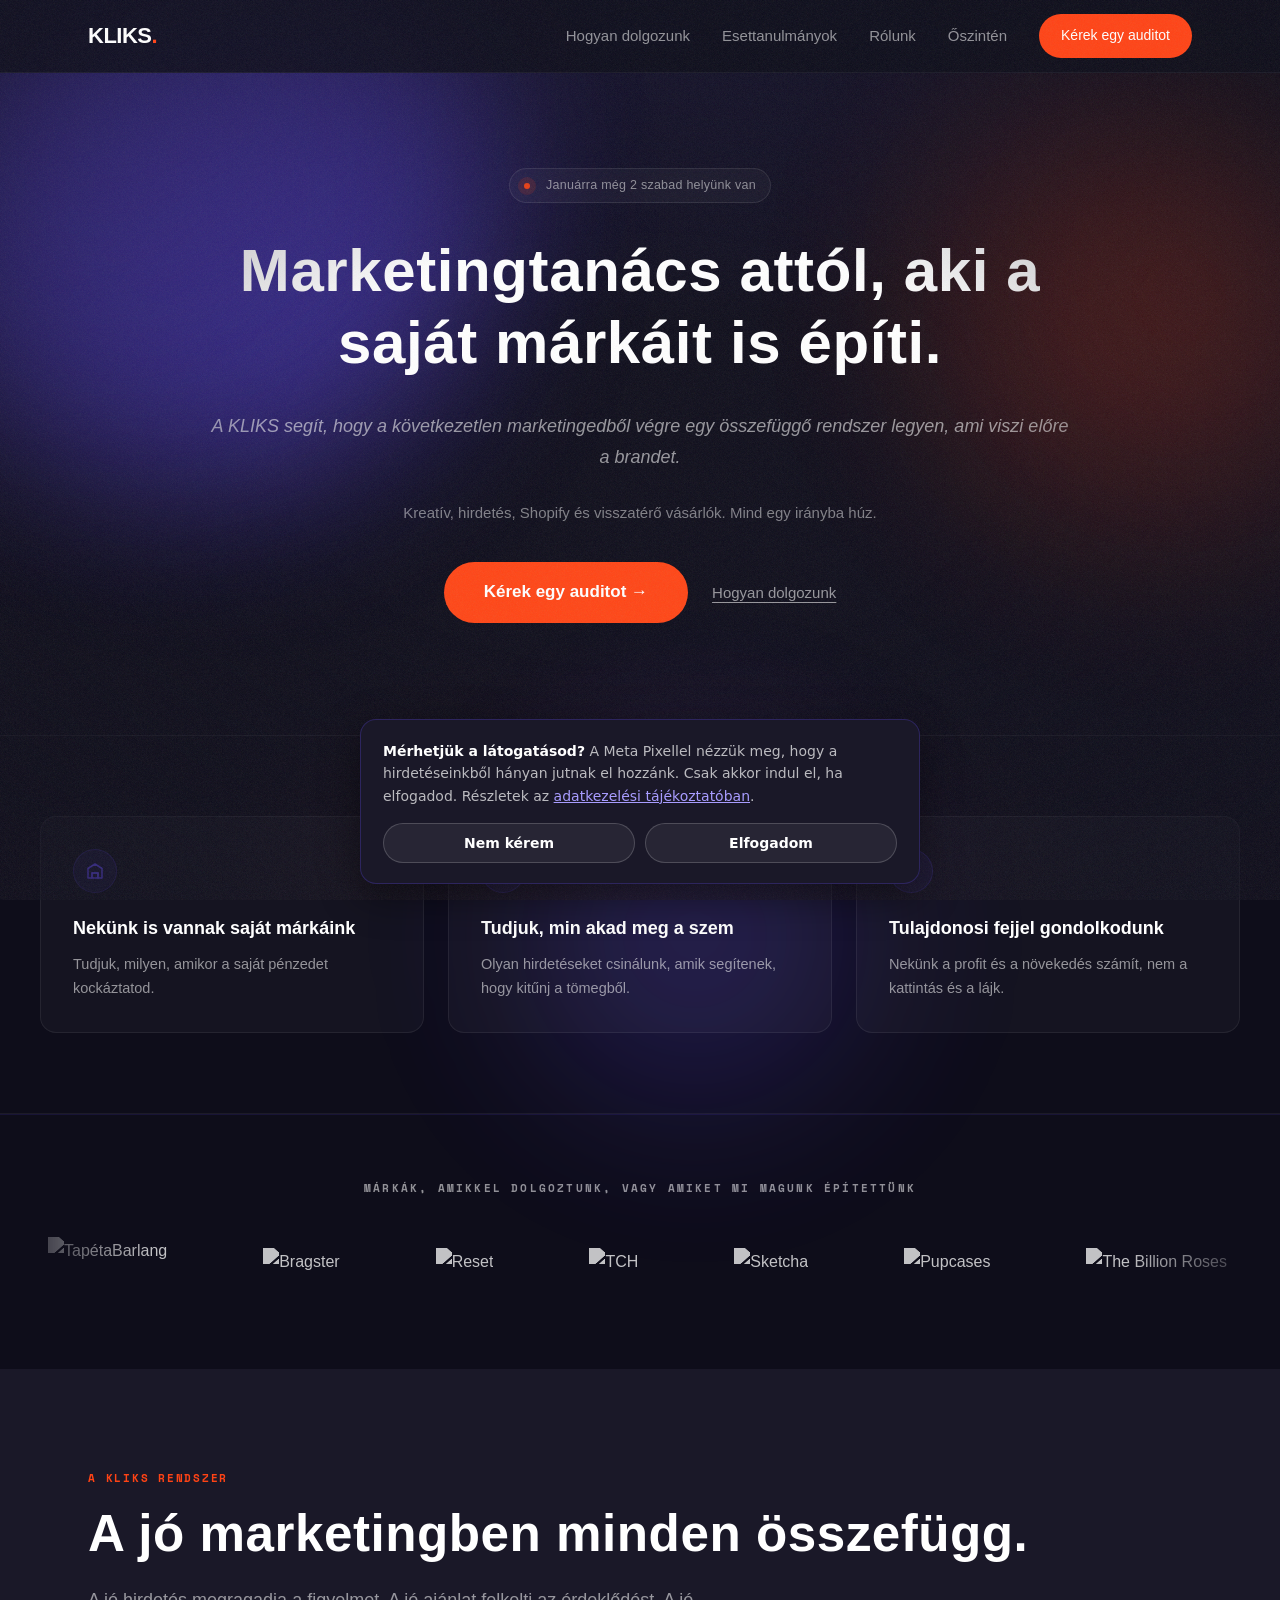
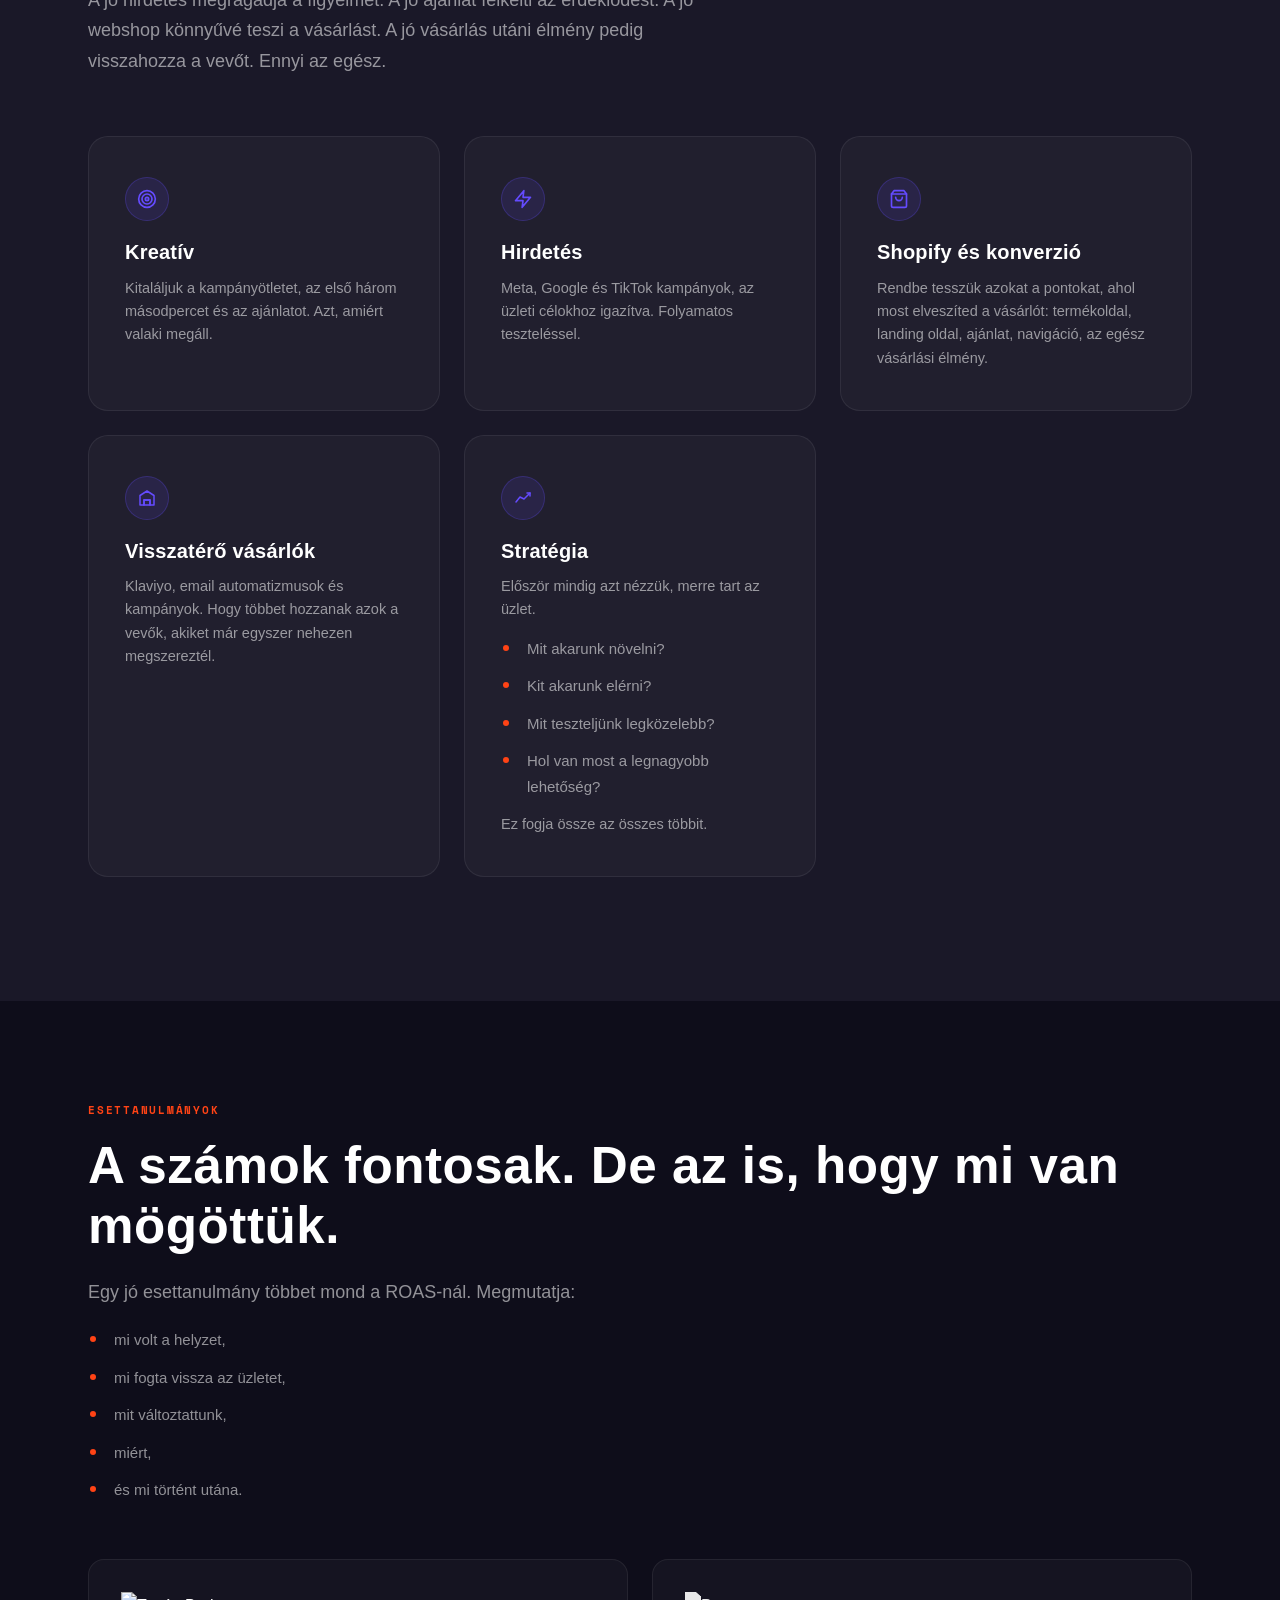
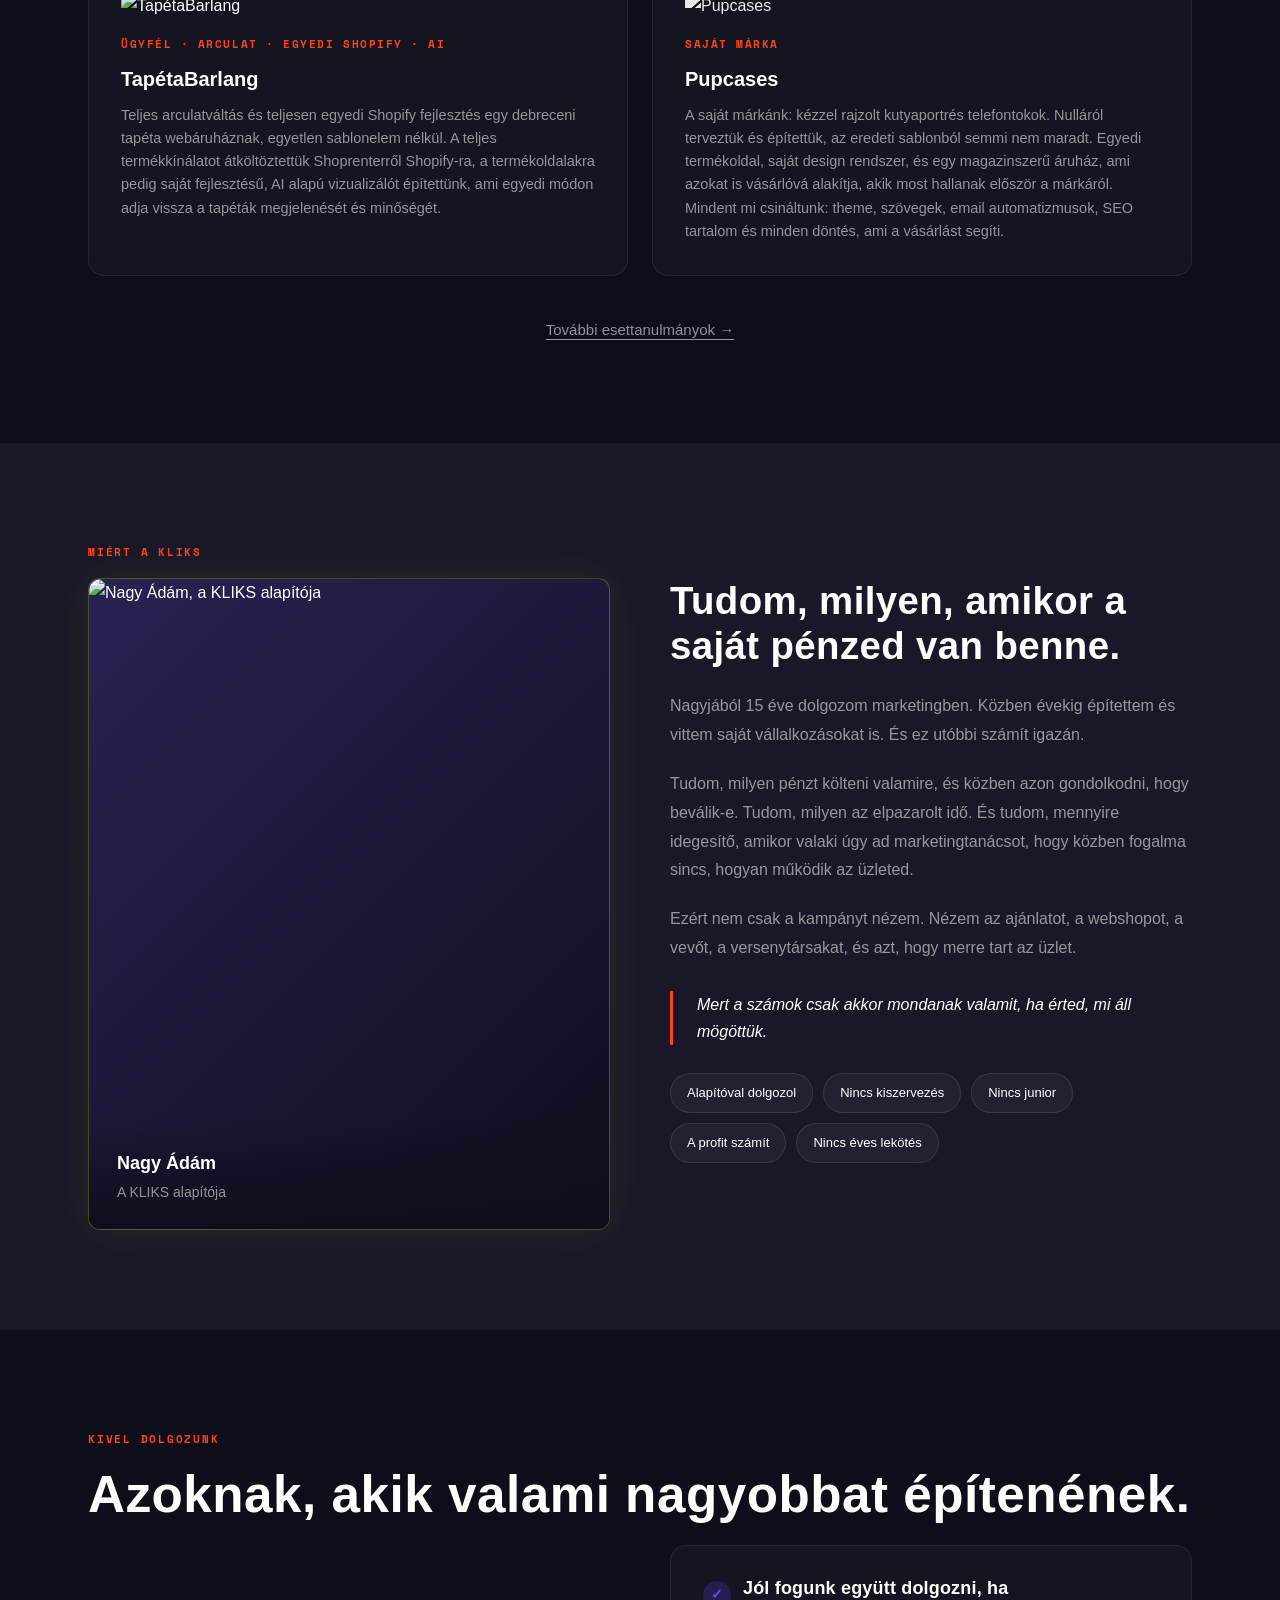
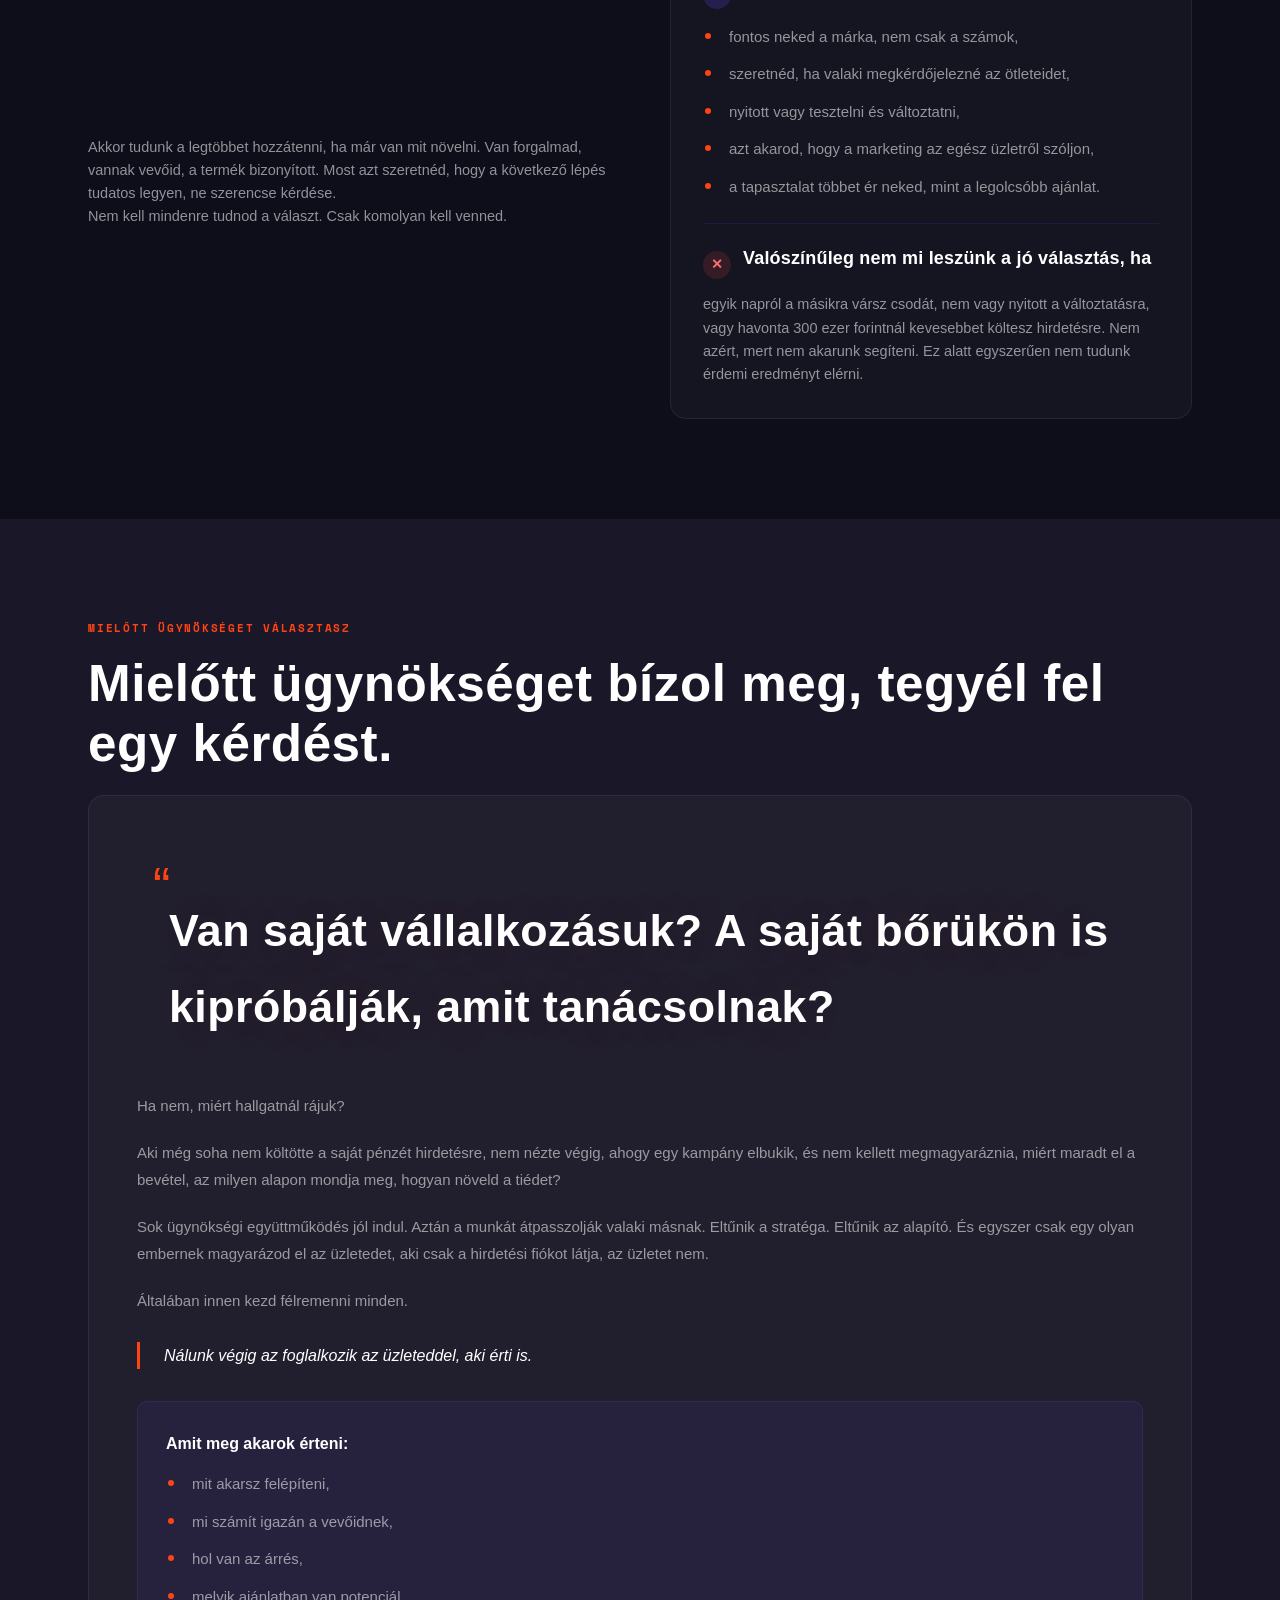
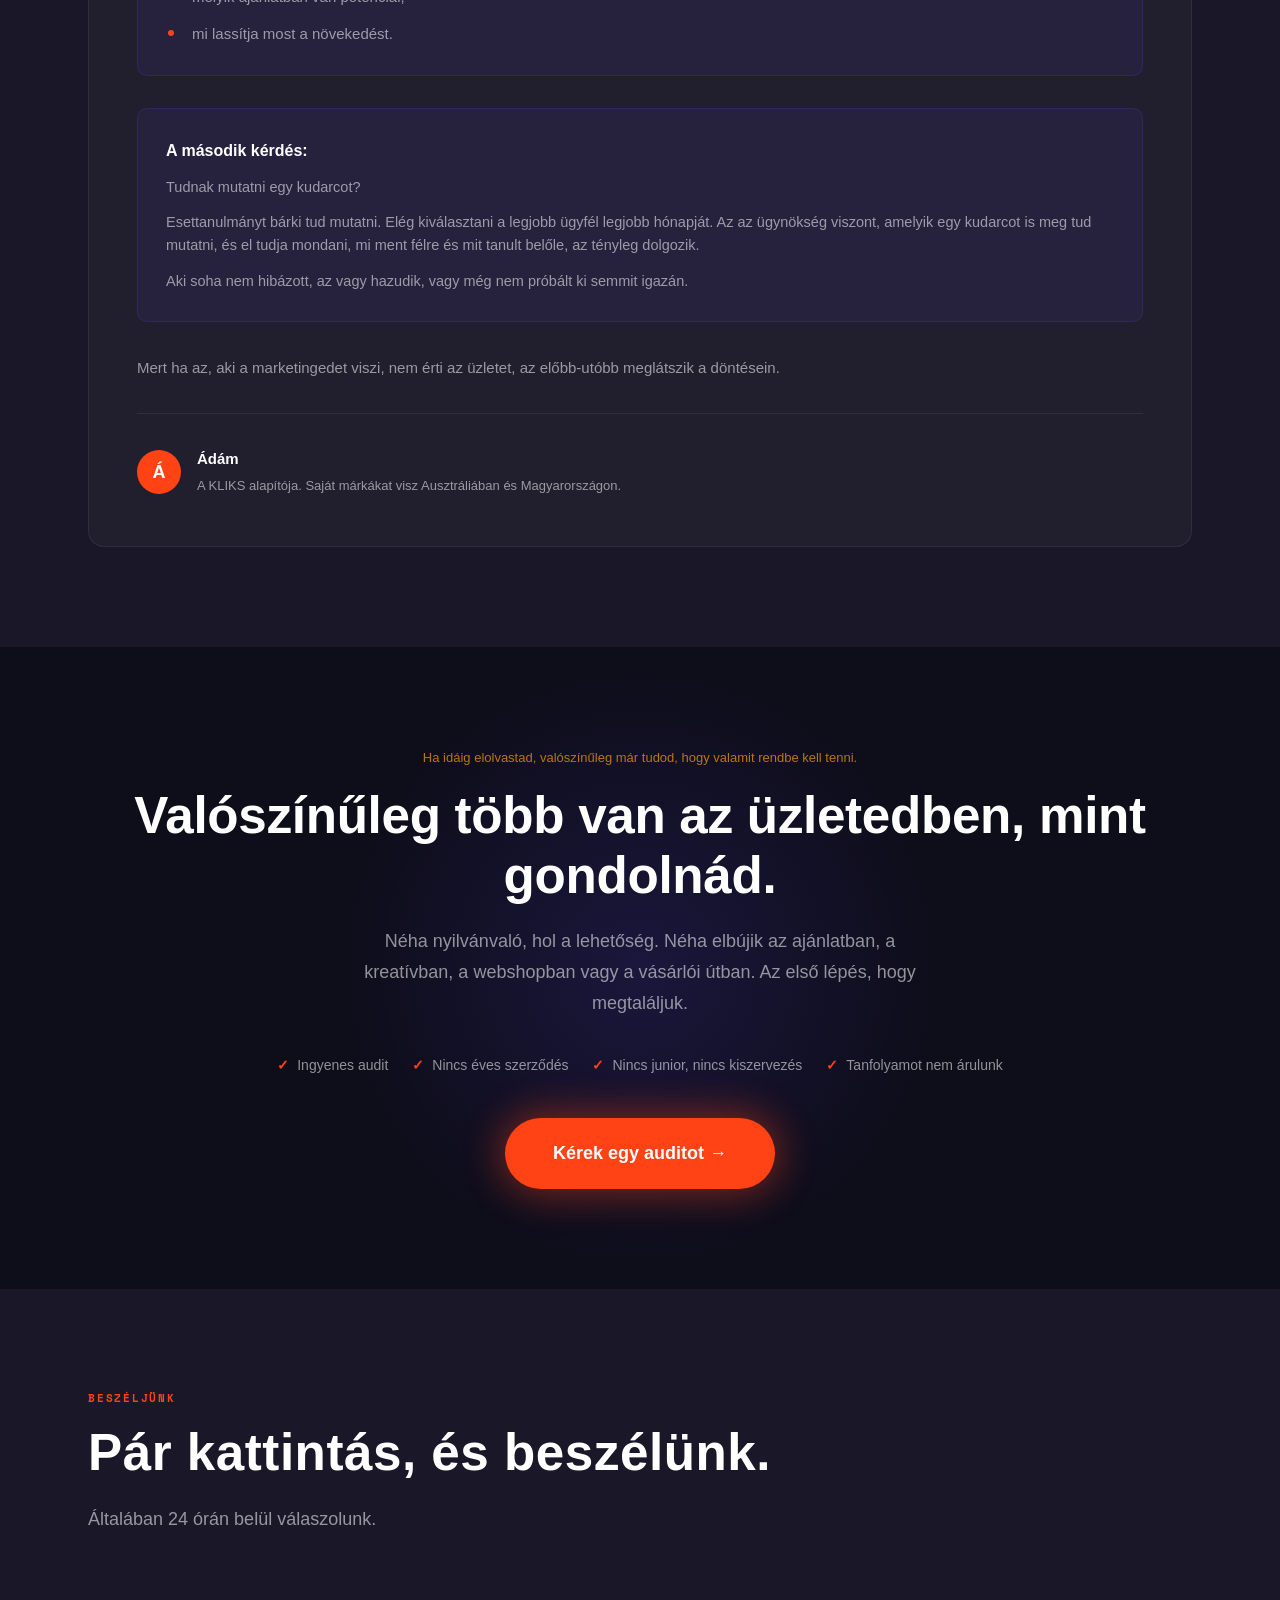
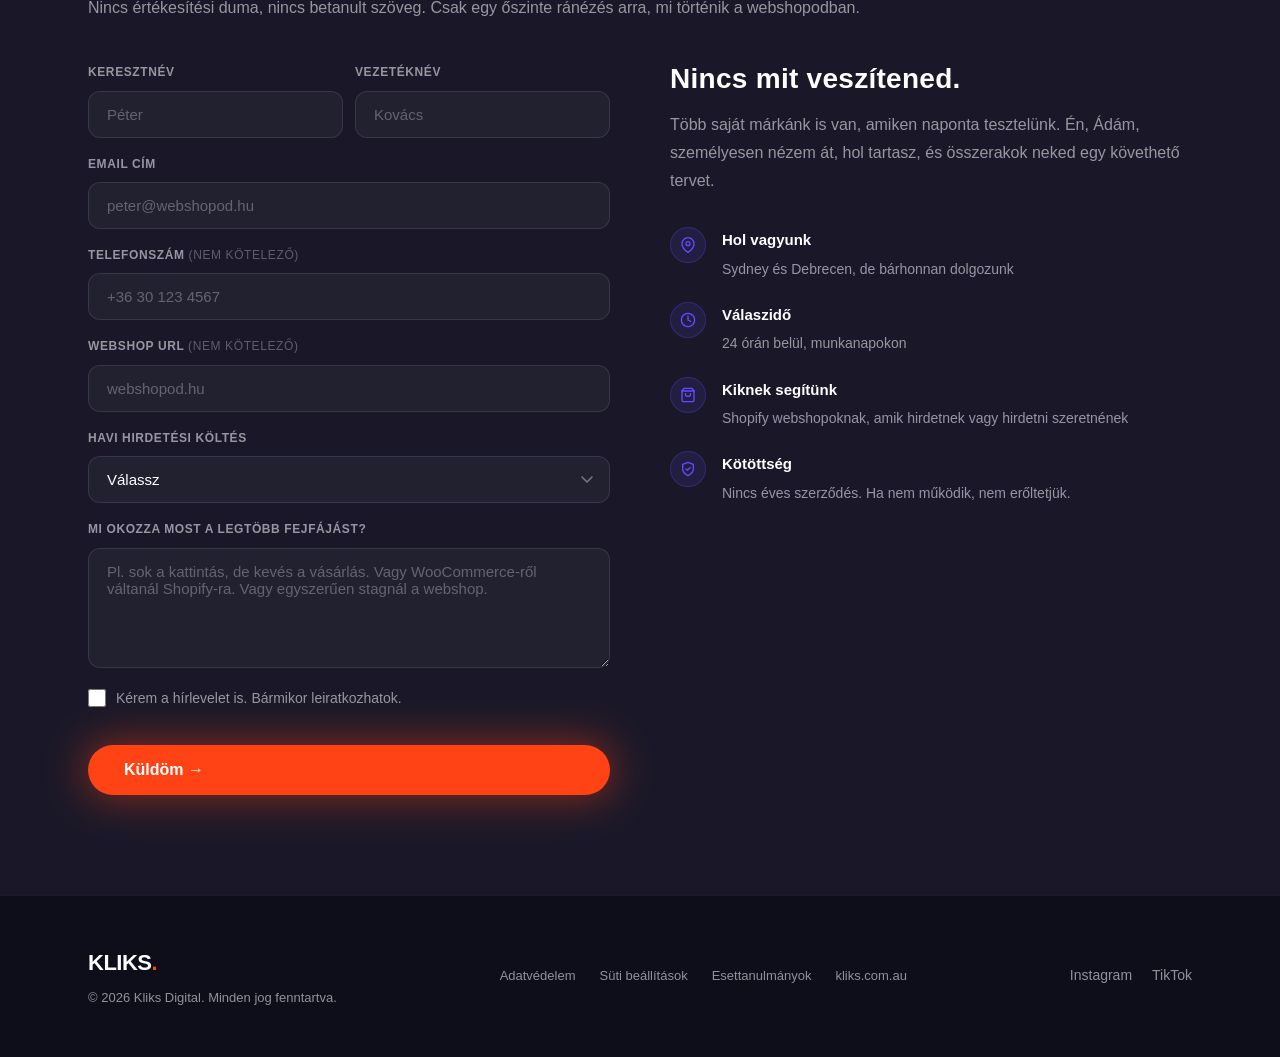
==== index.html @ 903f67c9 "seo: canonicals, OG tags, title suffix, JSON-LD graph, noindex thank-you, 404 - Self-referencing ape" ====
<!DOCTYPE html>
<html lang="hu">
<head>
  <meta charset="UTF-8">
  <link rel="icon" type="image/png" href="https://kliks.com.au/kliks-monogram-3A-solid.png">
  <link rel="apple-touch-icon" href="https://kliks.com.au/kliks-monogram-3A-solid.png">
  <meta name="viewport" content="width=device-width, initial-scale=1.0">
  <title>Webshop marketing és Shopify fejlesztés | Kliks Digital</title>
  <meta name="description" content="Marketingtanács attól, aki a saját márkáit is építi. Kreatív, hirdetés, Shopify és visszatérő vásárlók egy rendszerben.">
  <link rel="canonical" href="https://kliks.hu/">
  <meta property="og:type" content="website">
  <meta property="og:title" content="Webshop marketing és Shopify fejlesztés | Kliks Digital">
  <meta property="og:description" content="Marketingtanács attól, aki a saját márkáit is építi. Kreatív, hirdetés, Shopify és visszatérő vásárlók egy rendszerben.">
  <meta property="og:url" content="https://kliks.hu/">
  <meta property="og:image" content="https://kliks.com.au/kliks-monogram-3A-solid.png">
  <link rel="preconnect" href="https://api.fontshare.com">
  <link href="https://api.fontshare.com/v2/css?f[]=clash-display@400,500,600,700&display=swap" rel="stylesheet">
  <link href="https://api.fontshare.com/v2/css?f[]=satoshi@400,500,700&display=swap" rel="stylesheet">
  <link rel="preconnect" href="https://fonts.googleapis.com">
  <link href="https://fonts.googleapis.com/css2?family=Space+Mono:wght@400;700&display=swap" rel="stylesheet">

  <script type="application/ld+json">
  {
    "@context": "https://schema.org",
    "@graph": [
      {
        "@type": [
          "Organization",
          "ProfessionalService"
        ],
        "@id": "https://kliks.hu/#organization",
        "name": "KLIKS",
        "url": "https://kliks.hu/",
        "logo": {
          "@type": "ImageObject",
          "url": "https://kliks.com.au/kliks-monogram-3A-solid.png",
          "width": 1080,
          "height": 1080
        },
        "image": "https://cdn.shopify.com/s/files/1/0733/0693/1363/files/adam-ads.gif?v=1776520792",
        "description": "Shopify növekedési partner magyar webshopoknak: kreatív, hirdetés, Shopify és visszatérő vásárlók.",
        "founder": {
          "@type": "Person",
          "name": "Nagy Ádám"
        },
        "address": {
          "@type": "PostalAddress",
          "addressLocality": "Debrecen",
          "addressCountry": "HU"
        },
        "areaServed": {
          "@type": "Country",
          "name": "Hungary"
        },
        "sameAs": [
          "https://www.instagram.com/kliks.digital",
          "https://www.tiktok.com/@theadjunkie"
        ]
      },
      {
        "@type": "WebSite",
        "@id": "https://kliks.hu/#website",
        "url": "https://kliks.hu/",
        "name": "KLIKS",
        "inLanguage": "hu",
        "publisher": {
          "@id": "https://kliks.hu/#organization"
        }
      }
    ]
  }
  </script>

<script src="/consent.js" defer></script>

  <style>
    *, *::before, *::after { box-sizing: border-box; margin: 0; padding: 0; }

    /* ─── ANNOUNCEMENT BAR ─── */
    .announcement-bar {
      position: fixed;
      top: 0; left: 0; right: 0;
      z-index: 1001;
      background: #0e0d1a;
      text-align: center;
      padding: 6px 24px;
      border-bottom: 1px solid rgba(100,75,255,0.15);
    }
    .announcement-bar a {
      color: #644bff;
      text-decoration: none;
      font-size: 13px;
      font-weight: 500;
      letter-spacing: 0.02em;
      transition: opacity 0.2s;
    }
    .announcement-bar a:hover { opacity: 0.8; }
    .announcement-bar .bar-arrow { color: #ff4315; }

    :root {
      --purple: #644bff;
      --orange: #ff4315;
      --orange-dark: #c42f08;
      --purple-dark: #3d2dcf;
      --bg: #0e0d1a;
      --bg2: #1a1828;
      --white: #ffffff;
      --muted: rgba(255,255,255,0.55);
      --border: rgba(100,75,255,0.12);
      --cream: #fff7ef;
      --pill: rgba(255, 247, 239, 0.04);
      --pill-border: rgba(255, 247, 239, 0.10);
      --line: rgba(255, 247, 239, 0.08);
    }

    html { scroll-behavior: smooth; }

    section[id] { scroll-margin-top: 80px; }

    body {
      background: var(--bg);
      color: var(--white);
      font-family: 'Satoshi', sans-serif;
      font-size: 16px;
      line-height: 1.7;
      overflow-x: hidden;
    }

    /* Noise grain overlay */
    body::before {
      content: '';
      position: fixed;
      inset: 0;
      z-index: 9999;
      pointer-events: none;
      opacity: 0.09;
      background-image: url("data:image/svg+xml,%3Csvg viewBox='0 0 256 256' xmlns='http://www.w3.org/2000/svg'%3E%3Cfilter id='noise'%3E%3CfeTurbulence type='fractalNoise' baseFrequency='0.9' numOctaves='4' stitchTiles='stitch'/%3E%3C/filter%3E%3Crect width='100%25' height='100%25' filter='url(%23noise)' opacity='1'/%3E%3C/svg%3E");
      background-size: 128px 128px;
    }

    /* ─── HERO BACKGROUND LAYERS ─── */
    .bg-base {
      position: absolute; inset: 0; z-index: 0;
      background:
        radial-gradient(ellipse 80% 60% at 50% 0%, rgba(100, 75, 255, 0.10), transparent 60%),
        radial-gradient(ellipse 60% 50% at 50% 100%, rgba(255, 67, 21, 0.05), transparent 60%);
    }
    .orbs {
      position: absolute; inset: -20%; z-index: 0;
      filter: blur(80px);
      opacity: 0.85;
      pointer-events: none;
    }
    .orb {
      position: absolute;
      border-radius: 50%;
      mix-blend-mode: screen;
      will-change: transform;
    }
    .orb-1 {
      width: 720px; height: 720px;
      left: 8%; top: 4%;
      background: radial-gradient(circle at 30% 30%, rgba(100, 75, 255, 0.55), rgba(100, 75, 255, 0) 65%);
      animation: drift1 22s ease-in-out infinite alternate;
    }
    .orb-2 {
      width: 620px; height: 620px;
      right: 6%; top: 18%;
      background: radial-gradient(circle at 60% 40%, rgba(255, 67, 21, 0.40), rgba(255, 67, 21, 0) 65%);
      animation: drift2 28s ease-in-out infinite alternate;
    }
    .orb-3 {
      width: 540px; height: 540px;
      left: 38%; bottom: -10%;
      background: radial-gradient(circle at 50% 50%, rgba(100, 75, 255, 0.35), rgba(100, 75, 255, 0) 65%);
      animation: drift3 34s ease-in-out infinite alternate;
    }
    @keyframes drift1 {
      0%   { transform: translate3d(0, 0, 0) scale(1); }
      100% { transform: translate3d(120px, 80px, 0) scale(1.15); }
    }
    @keyframes drift2 {
      0%   { transform: translate3d(0, 0, 0) scale(1.05); }
      100% { transform: translate3d(-140px, 60px, 0) scale(0.92); }
    }
    @keyframes drift3 {
      0%   { transform: translate3d(0, 0, 0) scale(0.95); }
      100% { transform: translate3d(60px, -90px, 0) scale(1.1); }
    }
    .grain {
      position: fixed; inset: 0; z-index: 1;
      pointer-events: none;
      opacity: 0.18;
      mix-blend-mode: overlay;
      background-image: url("[data-uri]");
      background-size: 220px 220px;
    }
    .vignette {
      position: fixed; inset: 0; z-index: 1;
      pointer-events: none;
      background: radial-gradient(ellipse 70% 60% at 50% 50%, transparent 40%, rgba(14, 13, 26, 0.6) 100%);
    }

    /* ─── HERO EYEBROW ─── */
    .eyebrow {
      display: inline-flex;
      align-items: center;
      gap: 10px;
      margin: 0 0 32px;
      padding: 6px 14px 6px 8px;
      border: 1px solid rgba(255, 247, 239, 0.10);
      background: rgba(255, 247, 239, 0.04);
      border-radius: 999px;
      backdrop-filter: blur(6px);
      -webkit-backdrop-filter: blur(6px);
      font-size: 12.5px;
      color: rgba(255, 255, 255, 0.55);
      letter-spacing: 0.02em;
    }
    .eyebrow .live-dot {
      width: 18px; height: 18px; border-radius: 50%;
      background: rgba(255, 67, 21, 0.15);
      display: inline-flex; align-items: center; justify-content: center;
      position: relative;
    }
    .eyebrow .live-dot::after {
      content: '';
      width: 6px; height: 6px; border-radius: 50%;
      background: #ff4315;
      box-shadow: 0 0 0 0 rgba(255, 67, 21, 0.6);
      animation: livepulse 2.2s ease-out infinite;
    }
    @keyframes livepulse {
      0%   { box-shadow: 0 0 0 0 rgba(255, 67, 21, 0.55); }
      70%  { box-shadow: 0 0 0 10px rgba(255, 67, 21, 0); }
      100% { box-shadow: 0 0 0 0 rgba(255, 67, 21, 0); }
    }

    /* ─── HEADLINE WORD-DIFF ─── */
    .headline .word-diff {
      position: relative;
      font-style: italic;
      font-weight: 700;
      color: #ff4315;
      white-space: nowrap;
    }
    .headline .word-diff::after {
      content: '';
      position: absolute;
      left: 2%; right: 2%;
      bottom: 0.06em;
      height: 0.06em;
      background: #ff4315;
      border-radius: 2px;
      transform: scaleX(0);
      transform-origin: left center;
      animation: underline-in 1.4s cubic-bezier(0.65, 0, 0.35, 1) 0.6s forwards;
    }
    @keyframes underline-in {
      to { transform: scaleX(1); }
    }

    /* Typography */
    h1, h2, h3, h4 { font-family: 'Clash Display', sans-serif; letter-spacing: 0.01em; line-height: 1.18; }

    .section-label {
      font-family: 'Space Mono', monospace;
      font-size: 11px;
      font-weight: 700;
      letter-spacing: 0.16em;
      text-transform: uppercase;
      color: var(--orange);
      margin-bottom: 16px;
      display: block;
    }

    .section-title {
      font-size: clamp(34px, 4vw, 52px);
      font-weight: 800;
      letter-spacing: 0.01em;
      line-height: 1.18;
      margin-bottom: 20px;
    }

    .section-sub {
      font-size: 18px;
      color: var(--muted);
      max-width: 620px;
      margin-bottom: 60px;
    }

    /* Layout */
    .container { max-width: 1200px; margin: 0 auto; padding: 0 48px; }
    section { padding: 100px 0; }

    /* Fade-up animation */
    .fade-up { opacity: 0; transform: translateY(28px); transition: opacity 0.55s ease, transform 0.55s ease; }
    .fade-up.visible { opacity: 1; transform: translateY(0); }

    /* Cards */
    .card {
      background: rgba(255,255,255,0.03);
      border: 1px solid rgba(255,255,255,0.07);
      border-radius: 20px;
      padding: 40px 36px;
      position: relative;
      overflow: hidden;
      transition: border-color 0.3s ease, transform 0.3s ease;
    }
    .card::before {
      content: '';
      position: absolute;
      top: 0; left: 0; right: 0;
      height: 3px;
      background: var(--orange);
      transform: scaleX(0);
      transform-origin: left;
      transition: transform 0.3s ease;
    }
    .card:hover { border-color: rgba(100,75,255,0.2); transform: translateY(-6px); }
    .card:hover::before { transform: scaleX(1); }

    /* Buttons */
    .btn {
      display: inline-flex;
      align-items: center;
      gap: 8px;
      background: var(--orange);
      color: white;
      border-radius: 100px;
      padding: 16px 36px;
      font-weight: 600;
      font-family: 'Satoshi', sans-serif;
      font-size: 16px;
      text-decoration: none;
      border: none;
      cursor: pointer;
      transition: background 0.2s ease, transform 0.2s ease;
    }
    .btn:hover { background: var(--orange-dark); transform: translateY(-2px); }
    .btn-lg { padding: 20px 48px; font-size: 18px; }

    /* Pills */
    .pill {
      display: inline-flex;
      align-items: center;
      padding: 8px 18px;
      border-radius: 100px;
      font-size: 14px;
      font-weight: 500;
    }
    .pill-neutral { background: rgba(255,255,255,0.06); border: 1px solid rgba(255,255,255,0.1); }
    .pill-purple { background: rgba(100,75,255,0.12); border: 1px solid rgba(100,75,255,0.25); color: #a89cff; }
    .pill-orange { background: rgba(255,67,21,0.12); border: 1px solid rgba(255,67,21,0.25); color: #ff977d; text-decoration: none; }

    /* ─── NAV ─── */
    nav {
      position: fixed;
      top: 40px; left: 0; right: 0;
      z-index: 1000;
      background: rgba(14,13,26,0.85);
      backdrop-filter: blur(12px);
      -webkit-backdrop-filter: blur(12px);
      border-bottom: 1px solid rgba(255,255,255,0.05);
      transition: background 0.3s ease;
    }
    .nav-inner {
      max-width: 1200px;
      margin: 0 auto;
      padding: 0 48px;
      height: 72px;
      display: flex;
      align-items: center;
      justify-content: space-between;
    }
    .logo {
      font-family: 'Clash Display', sans-serif;
      font-size: 22px;
      font-weight: 700;
      color: var(--white);
      text-decoration: none;
      letter-spacing: -0.5px;
    }
    .logo span { color: var(--orange); }
    .nav-links {
      display: flex;
      align-items: center;
      gap: 32px;
      list-style: none;
    }
    .nav-links a {
      color: var(--muted);
      text-decoration: none;
      font-size: 15px;
      font-weight: 500;
      transition: color 0.2s;
    }
    .nav-links a.nav-patisserie { color: var(--orange); }
    .nav-links a:hover { color: var(--white); }
    .nav-links .nav-cta { color: var(--white); }

    /* Hamburger */
    .hamburger {
      display: none;
      flex-direction: column;
      gap: 5px;
      cursor: pointer;
      background: none;
      border: none;
      padding: 8px;
      z-index: 1001;
    }
    .hamburger span {
      display: block;
      width: 24px;
      height: 2px;
      background: var(--white);
      transition: transform 0.3s ease, opacity 0.3s ease;
    }

    /* Mobile nav overlay */
    .nav-overlay {
      display: none;
      position: fixed;
      inset: 0;
      background: var(--bg);
      z-index: 999;
      flex-direction: column;
      align-items: center;
      justify-content: center;
      gap: 40px;
    }
    .nav-overlay a {
      font-family: 'Clash Display', sans-serif;
      font-size: 32px;
      font-weight: 700;
      color: var(--white);
      text-decoration: none;
      transition: color 0.2s;
    }
    .nav-overlay a:hover { color: var(--orange); }
    body.nav-open .nav-overlay { display: flex; }
    body.nav-open .hamburger span:nth-child(1) { transform: translateY(7px) rotate(45deg); }
    body.nav-open .hamburger span:nth-child(2) { opacity: 0; }
    body.nav-open .hamburger span:nth-child(3) { transform: translateY(-7px) rotate(-45deg); }

    /* ─── HERO ─── */
    .hero {
      min-height: 100vh;
      display: flex;
      align-items: center;
      justify-content: center;
      text-align: center;
      position: relative;
      overflow: hidden;
      padding: 160px 48px 80px;
    }
    .hero-blob {
      position: absolute;
      border-radius: 50%;
      pointer-events: none;
      filter: blur(80px);
      opacity: 0.35;
    }
    .hero-blob-purple {
      width: 600px; height: 600px;
      background: var(--purple);
      top: -100px; left: -100px;
    }
    .hero-blob-orange {
      width: 500px; height: 500px;
      background: var(--orange);
      bottom: -80px; right: -80px;
      opacity: 0.2;
    }
    .hero-content { position: relative; z-index: 1; max-width: 860px; }
    .hero-intro {
      font-style: italic;
      color: var(--muted);
      font-size: 18px;
      margin-bottom: 28px;
    }
    .hero h1 {
      font-size: clamp(26px, 6vw, 60px);
      font-weight: 700;
      letter-spacing: 0.01em;
      line-height: 1.2;
      margin-bottom: 32px;
    }
    .hero-pills { display: flex; align-items: center; justify-content: center; gap: 12px; flex-wrap: wrap; margin-bottom: 28px; }
    .hero-services {
      text-transform: uppercase;
      letter-spacing: 0.12em;
      font-size: 13px;
      color: var(--orange);
      margin-bottom: 36px;
      font-weight: 600;
    }

    /* ─── STATS STRIP ─── */
    /* ─── VALUE PROPS ─── */
    .value-props {
      padding: 80px 40px;
      border-top: 1px solid rgba(255,255,255,0.06);
      border-bottom: 1px solid rgba(255,255,255,0.06);
    }
    .value-props-inner {
      max-width: 1240px;
      margin: 0 auto;
      display: grid;
      grid-template-columns: repeat(3, 1fr);
      gap: 24px;
    }
    .vp-card {
      background: rgba(255,255,255,0.03);
      border: 1px solid rgba(255,255,255,0.07);
      border-radius: 16px;
      padding: 32px;
      transition: border-color 0.3s ease, transform 0.3s ease;
    }
    .vp-card:hover {
      border-color: rgba(100,75,255,0.2);
      transform: translateY(-6px);
    }
    .vp-icon {
      width: 44px; height: 44px; border-radius: 50%;
      background: rgba(100,75,255,0.12);
      border: 1px solid rgba(100,75,255,0.25);
      display: flex; align-items: center; justify-content: center;
      margin-bottom: 20px;
    }
    .vp-heading {
      font-family: 'Clash Display', sans-serif;
      font-size: 18px; font-weight: 600;
      color: #ffffff;
      margin-bottom: 10px;
    }
    .vp-body {
      font-family: 'Satoshi', sans-serif;
      font-size: 14.5px;
      color: rgba(255,255,255,0.55);
      line-height: 1.6;
    }

    /* ─── MARQUEE ─── */
    .marquee-section {
      padding: 64px 0 56px;
      overflow: hidden;
      border-top: 1px solid rgba(100,75,255,0.12);
    }
    .marquee-label {
      text-align: center;
      font-family: 'Space Mono', monospace;
      font-size: 11px;
      font-weight: 700;
      letter-spacing: 0.2em;
      text-transform: uppercase;
      color: var(--muted);
      margin-bottom: 40px;
    }
    .marquee-track {
      position: relative;
      -webkit-mask-image: linear-gradient(to right, transparent 0%, black 12%, black 88%, transparent 100%);
      mask-image: linear-gradient(to right, transparent 0%, black 12%, black 88%, transparent 100%);
    }
    .marquee-inner {
      display: flex;
      width: max-content;
      animation: marquee 28s linear infinite;
    }
    .marquee-inner:hover { animation-play-state: paused; }
    @keyframes marquee {
      from { transform: translateX(0); }
      to   { transform: translateX(-50%); }
    }
    .marquee-logo {
      display: flex;
      align-items: center;
      justify-content: center;
      padding: 0 48px;
      flex-shrink: 0;
    }
    .marquee-logo img {
      height: 54px;
      width: auto;
      filter: brightness(0) invert(1);
      opacity: 0.75;
      transition: opacity 0.2s ease;
      object-fit: contain;
    }
    .marquee-logo img:hover { opacity: 1; }

    /* ─── SERVICES ─── */
    .services-grid {
      display: grid;
      grid-template-columns: repeat(3, 1fr);
      gap: 24px;
      margin-bottom: 24px;
    }
    .card-icon-wrap {
      width: 44px; height: 44px; border-radius: 50%;
      background: rgba(100,75,255,0.12);
      border: 1px solid rgba(100,75,255,0.25);
      display: flex; align-items: center; justify-content: center;
      margin-bottom: 20px;
    }
    .card h3 {
      font-family: 'Clash Display', sans-serif;
      font-size: 20px;
      font-weight: 600;
      color: #ffffff;
      margin-bottom: 12px;
      letter-spacing: 0.01em;
      text-align: left;
    }
    .card p { color: rgba(255,255,255,0.55); font-size: 14.5px; line-height: 1.6; text-align: left; }
    .card p + p { margin-top: 10px; }
    .card-full {
      background: linear-gradient(135deg, rgba(100,75,255,0.06) 0%, transparent 60%), #1a1828;
      border: 1px solid rgba(100,75,255,0.12);
      border-left: 3px solid #ff4315;
      border-radius: 12px;
      padding: 40px;
      position: relative;
      overflow: hidden;
    }
    .card-full-label {
      font-size: 11px; font-weight: 600;
      letter-spacing: 0.1em; text-transform: uppercase;
      color: #ff4315; display: block; margin-bottom: 12px;
    }
    .card-full h3 {
      font-family: 'Clash Display', sans-serif;
      font-size: 28px;
      font-weight: 700;
      margin-bottom: 20px;
      letter-spacing: 0.01em;
    }
    .card-full p { color: rgba(255,255,255,0.55); font-size: 15px; line-height: 1.8; max-width: 780px; }
    .card-full p + p { margin-top: 12px; }

    /* ─── PROCESS ─── */
    .process-grid {
      display: grid;
      grid-template-columns: repeat(2, 1fr);
      gap: 24px;
    }
    .process-card {
      background: rgba(255,255,255,0.03);
      border: 1px solid rgba(255,255,255,0.07);
      border-radius: 16px;
      padding: 32px;
      transition: border-color 0.3s ease, transform 0.3s ease;
    }
    .process-card:hover {
      border-color: rgba(100,75,255,0.2);
      transform: translateY(-6px);
    }
    .process-num {
      font-family: 'Clash Display', sans-serif;
      font-size: 72px;
      font-weight: 700;
      color: rgba(100,75,255,0.2);
      line-height: 1;
      margin-bottom: 12px;
    }
    .process-card h3 {
      font-family: 'Clash Display', sans-serif;
      font-size: 18px;
      font-weight: 600;
      color: #ffffff;
      margin-bottom: 10px;
      letter-spacing: 0.01em;
    }
    .process-card p { color: rgba(255,255,255,0.55); font-size: 14.5px; line-height: 1.6; }

    /* ─── RESULTS ─── */
    .results-grid {
      display: grid;
      grid-template-columns: repeat(2, 1fr);
      gap: 24px;
      margin-bottom: 24px;
    }
    .result-card {
      background: rgba(255,255,255,0.03);
      border: 1px solid rgba(255,255,255,0.07);
      border-radius: 16px;
      padding: 32px;
      transition: border-color 0.3s ease, transform 0.3s ease;
    }
    .result-card:hover {
      border-color: rgba(100,75,255,0.2);
      transform: translateY(-6px);
    }
    .case-logo { margin-bottom: 16px; }
    .case-logo img { height: 26px; width: auto; filter: brightness(0) invert(1); opacity: 0.9; }
    .metric-name {
      font-family: 'Space Mono', monospace;
      font-size: 11px;
      font-weight: 700;
      letter-spacing: 0.14em;
      text-transform: uppercase;
      color: #ff4315;
      margin-bottom: 8px;
    }
    .metric-label {
      font-family: 'Clash Display', sans-serif;
      font-size: 20px;
      font-weight: 600;
      color: #ffffff;
      margin-bottom: 8px;
    }
    .result-card p {
      font-size: 14.5px;
      color: rgba(255,255,255,0.55);
      line-height: 1.6;
    }
    .advantage-card {
      background: rgba(100,75,255,0.08);
      border: 1px solid rgba(100,75,255,0.15);
      border-radius: 20px;
      padding: 48px;
      display: flex;
      align-items: center;
      justify-content: space-between;
      gap: 40px;
    }
    .advantage-content { flex: 1; }
    .advantage-tag {
      display: inline-flex;
      align-items: center;
      gap: 8px;
      font-family: 'Space Mono', monospace;
      font-size: 11px;
      font-weight: 700;
      letter-spacing: 0.16em;
      text-transform: uppercase;
      color: var(--orange);
      margin-bottom: 16px;
    }
    .advantage-content h3 {
      font-family: 'Clash Display', sans-serif;
      font-size: 24px;
      font-weight: 700;
      margin-bottom: 16px;
      letter-spacing: -0.5px;
    }
    .advantage-content p { color: var(--muted); font-size: 15px; line-height: 1.75; }
    .advantage-content p + p { margin-top: 12px; }
    .advantage-flags { font-size: 52px; white-space: nowrap; }

    /* ─── ABOUT ─── */
    .about-grid {
      display: grid;
      grid-template-columns: 1fr 1fr;
      gap: 60px;
      align-items: start;
    }
    .about-photo-wrap {
      position: relative;
      border-radius: 12px;
      overflow: hidden;
      aspect-ratio: 4/5;
      background: linear-gradient(135deg, rgba(100,75,255,0.2) 0%, rgba(14,13,26,0.9) 100%), #1a1828;
      border: 1px solid rgba(204,255,0,0.25);
      box-shadow: 0 0 40px rgba(204,255,0,0.08);
    }
    .about-photo-wrap img { width: 100%; height: 100%; object-fit: cover; border-radius: 12px; pointer-events: none; }
    .about-photo-label {
      position: absolute;
      bottom: 0; left: 0; right: 0;
      background: linear-gradient(to top, rgba(14,13,26,0.95), transparent);
      padding: 32px 28px 24px;
    }
    .about-photo-label strong { display: block; font-size: 18px; font-weight: 700; }
    .about-photo-label span { font-size: 14px; color: var(--muted); }
    .about-copy h2 {
      font-size: clamp(28px, 3vw, 40px);
      font-weight: 800;
      letter-spacing: 0.01em;
      margin-bottom: 24px;
    }
    .about-copy p { color: var(--muted); font-size: 16px; line-height: 1.8; margin-bottom: 20px; }
    .quote-block {
      border-left: 3px solid var(--orange);
      padding-left: 24px;
      margin: 28px 0;
      font-style: italic;
      color: var(--white);
      font-size: 16px;
      line-height: 1.7;
    }
    .about-chips { display: flex; flex-wrap: wrap; gap: 10px; margin-top: 28px; }
    .chip {
      background: rgba(255,255,255,0.04);
      border: 1px solid rgba(255,255,255,0.10);
      border-radius: 999px;
      padding: 8px 16px;
      font-size: 13px;
      font-weight: 500;
      color: #ffffff;
      backdrop-filter: blur(6px);
      -webkit-backdrop-filter: blur(6px);
    }

    /* ─── WHO WE WORK WITH ─── */
    .who-grid {
      display: grid;
      grid-template-columns: 1fr 1fr;
      gap: 60px;
      align-items: center;
    }
    .who-card-section p, .who-copy p { font-size: 14.5px; color: rgba(255,255,255,0.55); line-height: 1.6; }
    .who-card {
      background: rgba(255,255,255,0.03);
      border: 1px solid rgba(255,255,255,0.07);
      border-radius: 16px;
      padding: 32px;
      transition: border-color 0.3s ease, transform 0.3s ease;
    }
    .who-card:hover {
      border-color: rgba(100,75,255,0.2);
      transform: translateY(-6px);
    }
    .who-card-section { padding: 0; }
    .who-card-section + .who-card-section { border-top: 1px solid rgba(100,75,255,0.12); padding-top: 24px; margin-top: 24px; }
    .who-card-header { display: flex; align-items: center; gap: 12px; margin-bottom: 12px; }
    .who-icon {
      border-radius: 50%;
      display: flex; align-items: center; justify-content: center;
      font-size: 14px;
      font-weight: 700;
      flex-shrink: 0;
    }
    .who-icon.who-icon-yes {
      background: rgba(100,75,255,0.2);
      color: #644bff;
      border-radius: 50%;
      width: 28px;
      height: 28px;
      display: flex;
      align-items: center;
      justify-content: center;
      font-size: 14px;
    }
    .who-icon-no { width: 28px; height: 28px; background: rgba(239,68,68,0.15); color: #f87171; }
    .who-card h4 { font-family: 'Clash Display', sans-serif; font-size: 18px; font-weight: 600; color: #ffffff; margin-bottom: 12px; }

    /* ─── STRAIGHT UP ─── */
    .article-card {
      background: rgba(255,255,255,0.03);
      border: 1px solid rgba(255,255,255,0.07);
      border-radius: 16px;
      overflow: hidden;
    }
    .article-card-inner { padding: 48px; }
    .article-tag {
      display: inline-block;
      background: rgba(100,75,255,0.1);
      border: 1px solid rgba(100,75,255,0.25);
      color: #644bff;
      border-radius: 999px;
      padding: 4px 12px;
      font-family: 'Space Mono', monospace;
      font-size: 11px;
      font-weight: 700;
      letter-spacing: 0.1em;
      text-transform: uppercase;
      margin-bottom: 24px;
    }
    .article-title {
      font-family: 'Clash Display', sans-serif;
      font-size: clamp(24px, 3vw, 38px);
      font-weight: 800;
      letter-spacing: 0.01em;
      margin-bottom: 24px;
    }
    .article-lead {
      font-size: 15px;
      color: rgba(255,255,255,0.55);
      margin-bottom: 28px;
      line-height: 1.8;
    }
    .quote-lg {
      position: relative;
      padding: 24px 32px;
      margin: 24px 0;
    }
    .quote-lg::before {
      content: '\201C';
      position: absolute;
      top: -8px; left: 16px;
      font-family: 'Clash Display', sans-serif;
      font-size: 52px;
      color: #ff4315;
      opacity: 1;
      line-height: 1;
    }
    .quote-lg p {
      font-family: 'Clash Display', sans-serif;
      font-size: clamp(28px, 3.5vw, 48px);
      font-weight: 700;
      letter-spacing: 0.01em;
      color: #ffffff;
      text-shadow: 0 0 60px rgba(255,67,21,0.15);
    }
    .article-body p { color: rgba(255,255,255,0.55); font-size: 15px; line-height: 1.8; margin-bottom: 20px; }
    .highlight-box {
      background: rgba(100,75,255,0.08);
      border: 1px solid rgba(100,75,255,0.15);
      border-radius: 10px;
      padding: 28px;
      margin: 32px 0;
    }
    .highlight-box strong { display: block; font-family: 'Clash Display', sans-serif; font-size: 16px; margin-bottom: 12px; color: #ffffff; }
    .highlight-box p { color: rgba(255,255,255,0.55); font-size: 14.5px; line-height: 1.6; margin: 0; }
    .highlight-box p + p { margin-top: 12px; }
    .author-footer {
      display: flex;
      align-items: center;
      gap: 16px;
      padding-top: 32px;
      margin-top: 32px;
      border-top: 1px solid rgba(255,255,255,0.07);
    }
    .author-avatar {
      width: 44px; height: 44px;
      background: var(--orange);
      border-radius: 50%;
      display: flex; align-items: center; justify-content: center;
      font-weight: 700;
      font-size: 18px;
      flex-shrink: 0;
    }
    .author-info strong { display: block; font-size: 15px; color: #ffffff; font-weight: 600; }
    .author-info span { color: rgba(255,255,255,0.55); font-size: 13px; }

    /* ─── CTA ─── */
    .cta-section {
      text-align: center;
      position: relative;
      overflow: hidden;
    }
    .cta-glow {
      position: absolute;
      width: 600px; height: 600px;
      background: radial-gradient(circle, rgba(100,75,255,0.15) 0%, transparent 70%);
      top: 50%; left: 50%;
      transform: translate(-50%,-50%);
      pointer-events: none;
    }
    .cta-label { font-size: 13px; color: rgba(255,165,0,0.7); font-weight: 500; margin-bottom: 16px; }
    .cta-section h2 { font-size: clamp(34px, 4vw, 52px); font-weight: 800; letter-spacing: -0.3px; margin-bottom: 20px; }
    .cta-section .section-sub { margin: 0 auto 36px; }
    .cta-checks {
      display: flex;
      align-items: center;
      justify-content: center;
      flex-wrap: wrap;
      gap: 24px;
      margin-bottom: 40px;
    }
    .cta-check { display: flex; align-items: center; gap: 8px; font-size: 14px; color: rgba(255,255,255,0.55); }
    .cta-check::before { content: '✓'; color: #ff4315; font-weight: 700; }
    .cta-section-btn {
      position: relative;
      overflow: visible;
      z-index: 1;
    }
    .cta-section-btn::before {
      content: '';
      position: absolute;
      inset: -4px;
      border-radius: inherit;
      background: #ff4315;
      filter: blur(20px);
      opacity: 0.45;
      z-index: -1;
      animation: ctapulse 3.2s ease-in-out infinite;
    }
    @keyframes ctapulse {
      0%, 100% { opacity: 0.45; transform: scale(1); }
      50% { opacity: 0.25; transform: scale(1.08); }
    }

    /* ─── PATISSERIE TEASER ─── */
    .patisserie-teaser {
      border-top: 1px solid rgba(255,255,255,0.06);
      padding: 72px 0;
    }
    .patisserie-grid {
      display: grid;
      grid-template-columns: 1fr 260px;
      gap: 48px;
      align-items: center;
    }
    .patisserie-copy { max-width: 480px; }
    .patisserie-eyebrow {
      font-family: 'Space Mono', monospace;
      font-size: 11px;
      font-weight: 700;
      letter-spacing: 0.16em;
      text-transform: uppercase;
      color: var(--orange);
      margin-bottom: 14px;
      display: block;
    }
    .patisserie-copy h2 {
      font-size: clamp(22px, 2.6vw, 30px);
      font-weight: 700;
      letter-spacing: 0.01em;
      line-height: 1.28;
      margin-bottom: 14px;
    }
    .patisserie-copy p {
      color: var(--muted);
      font-size: 15.5px;
      line-height: 1.7;
      max-width: 46ch;
      margin-bottom: 22px;
    }
    .patisserie-link {
      display: inline-flex;
      align-items: center;
      gap: 6px;
      color: var(--orange);
      text-decoration: none;
      font-weight: 600;
      font-size: 15px;
      transition: gap 0.2s ease, color 0.2s ease;
    }
    .patisserie-link:hover { color: var(--white); gap: 10px; }
    .patisserie-frame {
      padding: 8px;
      background: rgba(255,255,255,0.03);
      border: 1px solid rgba(255,255,255,0.08);
      border-radius: 16px;
    }
    .patisserie-frame img {
      width: 100%;
      aspect-ratio: 4/3;
      object-fit: cover;
      border-radius: 10px;
      display: block;
    }

    /* ─── CONTACT ─── */
    .contact-grid {
      display: grid;
      grid-template-columns: 1fr 1fr;
      gap: 60px;
      align-items: start;
    }
    .contact-form { display: flex; flex-direction: column; gap: 16px; }
    .form-group { display: flex; flex-direction: column; gap: 8px; }
    .form-group label { font-size: 12px; font-weight: 600; color: var(--muted); letter-spacing: 0.05em; text-transform: uppercase; }
    .form-group input, .form-group textarea, .form-group select {
      background: rgba(255,255,255,0.04);
      border: 1px solid rgba(255,255,255,0.1);
      border-radius: 12px;
      padding: 14px 18px;
      color: var(--white);
      font-family: 'Satoshi', sans-serif;
      font-size: 15px;
      outline: none;
      transition: border-color 0.2s;
      width: 100%;
    }
    .form-group input:focus, .form-group textarea:focus { border-color: rgba(100,75,255,0.4); }
    .contact-form input:focus,
    .contact-form textarea:focus,
    .contact-form select:focus {
      outline: none;
      border-color: rgba(100,75,255,0.5);
      box-shadow: 0 0 0 3px rgba(100,75,255,0.1);
    }
    .form-group textarea { min-height: 120px; resize: vertical; }
    .form-group input::placeholder, .form-group textarea::placeholder { color: rgba(255,255,255,0.3); }
    .contact-info h3 { font-family: 'Clash Display', sans-serif; font-size: 28px; font-weight: 700; margin-bottom: 16px; letter-spacing: 0.01em; }
    .contact-info > p { color: var(--muted); font-size: 16px; line-height: 1.75; margin-bottom: 32px; }
    .contact-rows { display: flex; flex-direction: column; gap: 20px; }
    .contact-row { display: flex; align-items: flex-start; gap: 16px; }
    .contact-row-icon {
      width: 36px; height: 36px;
      border-radius: 50%;
      background: rgba(100,75,255,0.12);
      border: 1px solid rgba(100,75,255,0.25);
      display: flex; align-items: center; justify-content: center;
      flex-shrink: 0;
    }
    .contact-row-text strong { display: block; font-size: 15px; font-weight: 600; color: #ffffff; margin-bottom: 2px; }
    .contact-row-text span { color: rgba(255,255,255,0.55); font-size: 14px; }
    .send-btn {
      position: relative;
      overflow: visible;
      z-index: 1;
    }
    .send-btn::before {
      content: '';
      position: absolute;
      inset: -4px;
      border-radius: inherit;
      background: #ff4315;
      filter: blur(20px);
      opacity: 0.45;
      z-index: -1;
      animation: ctapulse 3.2s ease-in-out infinite;
    }

    .form-row { display: grid; grid-template-columns: 1fr 1fr; gap: 12px; }
    .form-group select {
      cursor: pointer;
      appearance: none;
      background-image: url("data:image/svg+xml,%3Csvg xmlns='http://www.w3.org/2000/svg' width='12' height='8' viewBox='0 0 12 8'%3E%3Cpath d='M1 1l5 5 5-5' stroke='rgba(255,255,255,0.4)' stroke-width='1.5' fill='none' stroke-linecap='round'/%3E%3C/svg%3E");
      background-repeat: no-repeat;
      background-position: right 16px center;
      background-color: rgba(255,255,255,0.04);
      padding-right: 40px;
    }
    .form-group select option { background: #1a1828; color: white; }
    .form-error {
      display: none;
      background: rgba(239,68,68,0.1);
      border: 1px solid rgba(239,68,68,0.2);
      border-radius: 10px;
      padding: 12px 16px;
      font-size: 14px;
      color: #f87171;
    }
    .form-success { display: none; text-align: center; padding: 48px 20px; }
    .form-success .success-icon { font-size: 52px; margin-bottom: 20px; display: block; }
    .form-success h3 { font-family: 'Clash Display', sans-serif; font-size: 26px; font-weight: 700; margin-bottom: 12px; letter-spacing: 0; }
    .form-success p { color: var(--muted); font-size: 15px; line-height: 1.7; }
    .btn:disabled { opacity: 0.6; cursor: not-allowed; transform: none; }

    /* ─── FOOTER ─── */
    footer {
      border-top: 1px solid rgba(255,255,255,0.06);
      padding: 48px 0;
    }
    .footer-inner {
      max-width: 1200px;
      margin: 0 auto;
      padding: 0 48px;
      display: flex;
      align-items: center;
      justify-content: space-between;
      flex-wrap: wrap;
      gap: 24px;
    }
    .footer-left { display: flex; flex-direction: column; gap: 6px; }
    .footer-copy { font-size: 13px; color: var(--muted); }
    .footer-center { display: flex; align-items: center; gap: 24px; flex-wrap: wrap; }
    .footer-center a { font-size: 13px; color: var(--muted); text-decoration: none; transition: color 0.2s; }
    .footer-center a:hover { color: var(--white); }
    .footer-right { display: flex; align-items: center; gap: 20px; }
    .footer-right a { color: var(--muted); text-decoration: none; font-size: 14px; transition: color 0.2s; display: flex; align-items: center; gap: 6px; }
    .footer-right a:hover { color: var(--white); }

    /* ─── RESPONSIVE ─── */
    @media (max-width: 768px) {
      .orbs { inset: -10%; }
      .orb-1 { width: 360px; height: 360px; }
      .orb-2 { width: 310px; height: 310px; }
      .orb-3 { width: 270px; height: 270px; }
      .services-grid { grid-template-columns: 1fr; }
      .card-full { padding: 28px 24px; }
      .process-grid { grid-template-columns: 1fr; }
      .results-grid { grid-template-columns: 1fr; }
    }

    @media (max-width: 900px) {
      .container { padding: 0 24px; }
      .nav-inner { padding: 0 24px; }
      .nav-links { display: none; }
      .hamburger { display: flex; }
      section { padding: 72px 0; }
      .services-grid { grid-template-columns: 1fr; }
      .about-grid { grid-template-columns: 1fr; }
      .who-grid { grid-template-columns: 1fr; }
      .patisserie-grid { grid-template-columns: 1fr; }
      .patisserie-frame { max-width: 320px; }
      .contact-grid { grid-template-columns: 1fr; }
      .form-row { grid-template-columns: 1fr; }
      .value-props { padding: 60px 24px; }
      .value-props-inner { grid-template-columns: 1fr; }
      .advantage-card { flex-direction: column; }
      .advantage-flags { font-size: 36px; }
      .article-card-inner { padding: 32px 24px; }
      .footer-inner { flex-direction: column; text-align: center; }
      .footer-center { justify-content: center; }
      .footer-right { justify-content: center; }
      .hero { min-height: 80vh; padding: 130px 24px 64px; }
      .card-full { padding: 32px 24px; }
    }

    @media (max-width: 600px) {
      .cta-checks { flex-direction: column; align-items: flex-start; padding: 0 24px; }
    }

    /* ─── COPY LIST ───
       Small orange-dot marker matching the accent language already used
       elsewhere (live-dot, who-icon circles) rather than a generic browser
       bullet - for scannable lists within otherwise-prose sections. */
    .copy-list {
      list-style: none;
      margin: 0;
      padding: 0;
    }
    .copy-list li {
      position: relative;
      padding-left: 26px;
      color: var(--muted);
      font-size: 15px;
      line-height: 1.7;
    }
    .copy-list li + li { margin-top: 12px; }
    .copy-list li::before {
      content: '';
      position: absolute;
      left: 2px;
      top: 9px;
      width: 6px;
      height: 6px;
      border-radius: 50%;
      background: var(--orange);
    }

    /* ─── KLIKS.HU ─── */
    nav { top: 0; }
    @media (min-width: 901px) {
      .hero { min-height: 0; align-items: flex-start; padding: 168px 48px 112px; }
    }
    .consent-row {
      display: flex;
      align-items: flex-start;
      gap: 10px;
      margin: 4px 0 20px;
      font-size: 14px;
      color: var(--muted);
      line-height: 1.5;
      cursor: pointer;
    }
    .consent-row input {
      width: 18px; height: 18px;
      margin-top: 1px;
      flex-shrink: 0;
      accent-color: var(--orange);
    }
  </style>
</head>
<body>

<div class="bg-base"></div>
<div class="orbs">
  <div class="orb orb-1"></div>
  <div class="orb orb-2"></div>
  <div class="orb orb-3"></div>
</div>
<div class="grain"></div>
<div class="vignette"></div>

<!-- NAV -->
<nav>
  <div class="nav-inner">
    <a href="/" class="logo">KLIKS<span>.</span></a>
    <ul class="nav-links">
      <li><a href="#rendszer">Hogyan dolgozunk</a></li>
      <li><a href="#esettanulmanyok">Esettanulmányok</a></li>
      <li><a href="#rolunk">Rólunk</a></li>
      <li><a href="#oszinten">Őszintén</a></li>
      <li><a href="/foglalas" class="btn nav-cta" style="padding:10px 22px;font-size:14px;">Kérek egy auditot</a></li>
    </ul>
    <button class="hamburger" aria-label="Menü">
      <span></span>
      <span></span>
      <span></span>
    </button>
  </div>
</nav>

<!-- MOBILE NAV OVERLAY -->
<div class="nav-overlay">
  <a href="#rendszer" onclick="document.body.classList.remove('nav-open')">Hogyan dolgozunk</a>
  <a href="#esettanulmanyok" onclick="document.body.classList.remove('nav-open')">Esettanulmányok</a>
  <a href="#rolunk" onclick="document.body.classList.remove('nav-open')">Rólunk</a>
  <a href="#oszinten" onclick="document.body.classList.remove('nav-open')">Őszintén</a>
  <a href="/foglalas" class="btn">Kérek egy auditot</a>
</div>

<!-- HERO -->
<section class="hero" style="position:relative;overflow:hidden;isolation:isolate;">
  <div class="hero-blob hero-blob-purple"></div>
  <div class="hero-content">
    <div class="eyebrow">
      <span class="live-dot"></span>
      <span>Januárra még 2 szabad helyünk van</span>
    </div>
    <h1 class="headline">Marketingtanács attól, aki a saját márkáit is építi.</h1>
    <p class="hero-intro">A KLIKS segít, hogy a következetlen marketingedből végre egy összefüggő rendszer legyen, ami viszi előre a brandet.</p>
    <p style="color:rgba(255,255,255,0.45);font-size:15px;max-width:600px;margin:0 auto 36px;line-height:1.7;">Kreatív, hirdetés, Shopify és visszatérő vásárlók. Mind egy irányba húz.</p>
    <div style="display:flex;align-items:center;justify-content:center;gap:24px;flex-wrap:wrap;">
      <a href="/foglalas" class="btn btn-lg" style="padding:16px 40px;font-size:17px;">Kérek egy auditot &rarr;</a>
      <a href="#rendszer" style="color:var(--muted);font-size:15px;font-weight:500;text-decoration:underline;text-underline-offset:4px;">Hogyan dolgozunk</a>
    </div>
  </div>
</section>

<!-- VALUE PROPS -->
<div class="value-props">
  <div class="value-props-inner">
    <div class="vp-card fade-up">
      <div class="vp-icon">
        <svg width="20" height="20" viewBox="0 0 20 20" fill="none" xmlns="http://www.w3.org/2000/svg">
          <path d="M3 7.5L10 3L17 7.5V17H13V12H7V17H3V7.5Z" stroke="#644bff" stroke-width="1.5" stroke-linejoin="round"/>
          <rect x="7" y="12" width="6" height="5" stroke="#644bff" stroke-width="1.5"/>
        </svg>
      </div>
      <div class="vp-heading">Nekünk is vannak saját márkáink</div>
      <div class="vp-body">Tudjuk, milyen, amikor a saját pénzedet kockáztatod.</div>
    </div>
    <div class="vp-card fade-up">
      <div class="vp-icon">
        <svg width="20" height="20" viewBox="0 0 20 20" fill="none" xmlns="http://www.w3.org/2000/svg">
          <path d="M6 4L16 10L6 16V4Z" stroke="#644bff" stroke-width="1.5" stroke-linejoin="round"/>
        </svg>
      </div>
      <div class="vp-heading">Tudjuk, min akad meg a szem</div>
      <div class="vp-body">Olyan hirdetéseket csinálunk, amik segítenek, hogy kitűnj a tömegből.</div>
    </div>
    <div class="vp-card fade-up">
      <div class="vp-icon">
        <svg width="20" height="20" viewBox="0 0 20 20" fill="none" xmlns="http://www.w3.org/2000/svg">
          <polyline points="3,14 7,9 11,11 17,5" stroke="#644bff" stroke-width="1.5" stroke-linecap="round" stroke-linejoin="round"/>
          <polyline points="14,5 17,5 17,8" stroke="#644bff" stroke-width="1.5" stroke-linecap="round" stroke-linejoin="round"/>
        </svg>
      </div>
      <div class="vp-heading">Tulajdonosi fejjel gondolkodunk</div>
      <div class="vp-body">Nekünk a profit és a növekedés számít, nem a kattintás és a lájk.</div>
    </div>
  </div>
</div>

<!-- MARQUEE -->
<div class="marquee-section">
  <p class="marquee-label">Márkák, amikkel dolgoztunk, vagy amiket mi magunk építettünk</p>
  <div class="marquee-track">
    <div class="marquee-inner">
      <div class="marquee-logo"><img src="https://res.cloudinary.com/dfgyuhf8k/image/upload/q_auto,h_240/v1794277047/TapetaBarlang-logo-mono-ink_s1k77e.png" alt="TapétaBarlang" style="height:76px;"></div>
      <div class="marquee-logo"><img src="https://res.cloudinary.com/dfgyuhf8k/image/upload/q_auto/v1776944284/bragster-logo.png" alt="Bragster"></div>
      <div class="marquee-logo"><img src="https://res.cloudinary.com/dfgyuhf8k/image/upload/q_auto/v1776944284/reset-logo.png" alt="Reset"></div>
      <div class="marquee-logo"><img src="https://res.cloudinary.com/dfgyuhf8k/image/upload/q_auto/v1776944283/tch-logo.png" alt="TCH"></div>
      <div class="marquee-logo"><img src="https://res.cloudinary.com/dfgyuhf8k/image/upload/q_auto/v1776943860/Sketcha_Logo.png" alt="Sketcha"></div>
      <div class="marquee-logo"><img src="https://res.cloudinary.com/dfgyuhf8k/image/upload/q_auto/v1776943860/pupcases_logo.png" alt="Pupcases"></div>
      <div class="marquee-logo"><img src="https://res.cloudinary.com/dfgyuhf8k/image/upload/q_auto/v1776943860/the-billion-roses.png" alt="The Billion Roses"></div>
      <div class="marquee-logo"><img src="https://res.cloudinary.com/dfgyuhf8k/image/upload/q_auto/v1776943860/bloom-de-luxe.png" alt="Bloom de Luxe"></div>
      <div class="marquee-logo"><img src="https://res.cloudinary.com/dfgyuhf8k/image/upload/q_auto,h_240/v1794277047/TapetaBarlang-logo-mono-ink_s1k77e.png" alt="TapétaBarlang" style="height:76px;"></div>
      <div class="marquee-logo"><img src="https://res.cloudinary.com/dfgyuhf8k/image/upload/q_auto/v1776944284/bragster-logo.png" alt="Bragster"></div>
      <div class="marquee-logo"><img src="https://res.cloudinary.com/dfgyuhf8k/image/upload/q_auto/v1776944284/reset-logo.png" alt="Reset"></div>
      <div class="marquee-logo"><img src="https://res.cloudinary.com/dfgyuhf8k/image/upload/q_auto/v1776944283/tch-logo.png" alt="TCH"></div>
      <div class="marquee-logo"><img src="https://res.cloudinary.com/dfgyuhf8k/image/upload/q_auto/v1776943860/Sketcha_Logo.png" alt="Sketcha"></div>
      <div class="marquee-logo"><img src="https://res.cloudinary.com/dfgyuhf8k/image/upload/q_auto/v1776943860/pupcases_logo.png" alt="Pupcases"></div>
      <div class="marquee-logo"><img src="https://res.cloudinary.com/dfgyuhf8k/image/upload/q_auto/v1776943860/the-billion-roses.png" alt="The Billion Roses"></div>
      <div class="marquee-logo"><img src="https://res.cloudinary.com/dfgyuhf8k/image/upload/q_auto/v1776943860/bloom-de-luxe.png" alt="Bloom de Luxe"></div>
    </div>
  </div>
</div>

<!-- GROWTH SYSTEM -->
<section id="rendszer" style="background:var(--bg2);">
  <div class="container">
    <span class="section-label fade-up">A KLIKS rendszer</span>
    <h2 class="section-title fade-up">A jó marketingben minden összefügg.</h2>
    <p class="section-sub fade-up">A jó hirdetés megragadja a figyelmet. A jó ajánlat felkelti az érdeklődést. A jó webshop könnyűvé teszi a vásárlást. A jó vásárlás utáni élmény pedig visszahozza a vevőt. Ennyi az egész.</p>

    <div class="services-grid">
      <div class="card fade-up">
        <div class="card-icon-wrap">
          <svg width="20" height="20" viewBox="0 0 24 24" fill="none" stroke="#644bff" stroke-width="2" stroke-linecap="round" stroke-linejoin="round"><circle cx="12" cy="12" r="10"/><circle cx="12" cy="12" r="6"/><circle cx="12" cy="12" r="2"/></svg>
        </div>
        <h3>Kreatív</h3>
        <p>Kitaláljuk a kampányötletet, az első három másodpercet és az ajánlatot. Azt, amiért valaki megáll.</p>
      </div>
      <div class="card fade-up">
        <div class="card-icon-wrap">
          <svg width="20" height="20" viewBox="0 0 24 24" fill="none" stroke="#644bff" stroke-width="2" stroke-linecap="round" stroke-linejoin="round"><polygon points="13 2 3 14 12 14 11 22 21 10 12 10 13 2"/></svg>
        </div>
        <h3>Hirdetés</h3>
        <p>Meta, Google és TikTok kampányok, az üzleti célokhoz igazítva. Folyamatos teszteléssel.</p>
      </div>
      <div class="card fade-up">
        <div class="card-icon-wrap">
          <svg width="20" height="20" viewBox="0 0 24 24" fill="none" stroke="#644bff" stroke-width="2" stroke-linecap="round" stroke-linejoin="round"><path d="M6 2L3 6v14a2 2 0 002 2h14a2 2 0 002-2V6l-3-4z"/><line x1="3" y1="6" x2="21" y2="6"/><path d="M16 10a4 4 0 01-8 0"/></svg>
        </div>
        <h3>Shopify és konverzió</h3>
        <p>Rendbe tesszük azokat a pontokat, ahol most elveszíted a vásárlót: termékoldal, landing oldal, ajánlat, navigáció, az egész vásárlási élmény.</p>
      </div>
      <div class="card fade-up">
        <div class="card-icon-wrap">
          <svg width="20" height="20" viewBox="0 0 20 20" fill="none" xmlns="http://www.w3.org/2000/svg"><path d="M3 7.5L10 3L17 7.5V17H13V12H7V17H3V7.5Z" stroke="#644bff" stroke-width="1.5" stroke-linejoin="round"/><rect x="7" y="12" width="6" height="5" stroke="#644bff" stroke-width="1.5"/></svg>
        </div>
        <h3>Visszatérő vásárlók</h3>
        <p>Klaviyo, email automatizmusok és kampányok. Hogy többet hozzanak azok a vevők, akiket már egyszer nehezen megszereztél.</p>
      </div>
      <div class="card fade-up">
        <div class="card-icon-wrap">
          <svg width="20" height="20" viewBox="0 0 20 20" fill="none" xmlns="http://www.w3.org/2000/svg"><polyline points="3,14 7,9 11,11 17,5" stroke="#644bff" stroke-width="1.5" stroke-linecap="round" stroke-linejoin="round"/><polyline points="14,5 17,5 17,8" stroke="#644bff" stroke-width="1.5" stroke-linecap="round" stroke-linejoin="round"/></svg>
        </div>
        <h3>Stratégia</h3>
        <p>Először mindig azt nézzük, merre tart az üzlet.</p>
        <ul class="copy-list" style="margin:14px 0;">
          <li>Mit akarunk növelni?</li>
          <li>Kit akarunk elérni?</li>
          <li>Mit teszteljünk legközelebb?</li>
          <li>Hol van most a legnagyobb lehetőség?</li>
        </ul>
        <p>Ez fogja össze az összes többit.</p>
      </div>
    </div>
  </div>
</section>

<!-- CASE STUDIES -->
<section id="esettanulmanyok">
  <div class="container">
    <span class="section-label fade-up">Esettanulmányok</span>
    <h2 class="section-title fade-up">A számok fontosak. De az is, hogy mi van mögöttük.</h2>
    <p class="section-sub fade-up" style="margin-bottom:20px;">Egy jó esettanulmány többet mond a ROAS-nál. Megmutatja:</p>
    <ul class="copy-list fade-up" style="max-width:560px;margin-bottom:56px;">
      <li>mi volt a helyzet,</li>
      <li>mi fogta vissza az üzletet,</li>
      <li>mit változtattunk,</li>
      <li>miért,</li>
      <li>és mi történt utána.</li>
    </ul>

    <div class="results-grid">
      <div class="card result-card fade-up">
        <div class="case-logo"><img src="https://res.cloudinary.com/dfgyuhf8k/image/upload/q_auto,h_240/v1794277046/TapetaBarlang-logo-dark-bg_acqdui.png" alt="TapétaBarlang" style="height:80px;filter:none;opacity:1;"></div>
        <div class="metric-name">Ügyfél &middot; Arculat &middot; Egyedi Shopify &middot; AI</div>
        <div class="metric-label">TapétaBarlang</div>
        <p>Teljes arculatváltás és teljesen egyedi Shopify fejlesztés egy debreceni tapéta webáruháznak, egyetlen sablonelem nélkül. A teljes termékkínálatot átköltöztettük Shoprenterről Shopify-ra, a termékoldalakra pedig saját fejlesztésű, AI alapú vizualizálót építettünk, ami egyedi módon adja vissza a tapéták megjelenését és minőségét.</p>
      </div>
      <div class="card result-card fade-up">
        <div class="case-logo"><img src="https://res.cloudinary.com/dfgyuhf8k/image/upload/q_auto/v1776943860/pupcases_logo.png" alt="Pupcases" style="height:36px;"></div>
        <div class="metric-name">Saját márka</div>
        <div class="metric-label">Pupcases</div>
        <p>A saját márkánk: kézzel rajzolt kutyaportrés telefontokok. Nulláról terveztük és építettük, az eredeti sablonból semmi nem maradt. Egyedi termékoldal, saját design rendszer, és egy magazinszerű áruház, ami azokat is vásárlóvá alakítja, akik most hallanak először a márkáról. Mindent mi csináltunk: theme, szövegek, email automatizmusok, SEO tartalom és minden döntés, ami a vásárlást segíti.</p>
      </div>
    </div>
    <div class="fade-up" style="text-align:center;margin-top:40px;">
      <a href="/esettanulmanyok" style="color:var(--muted);font-size:15px;font-weight:500;text-decoration:underline;text-underline-offset:4px;">További esettanulmányok &rarr;</a>
    </div>
  </div>
</section>

<!-- ABOUT -->
<section id="rolunk" style="background:var(--bg2);">
  <div class="container">
    <span class="section-label fade-up">Miért a KLIKS</span>
    <div class="about-grid">
      <div class="about-photo-wrap fade-up">
        <img src="https://cdn.shopify.com/s/files/1/0733/0693/1363/files/adam-ads.gif?v=1776520792" alt="Nagy Ádám, a KLIKS alapítója">
        <div class="about-photo-label">
          <strong>Nagy Ádám</strong>
          <span>A KLIKS alapítója</span>
        </div>
      </div>
      <div class="about-copy fade-up">
        <h2>Tudom, milyen, amikor a saját pénzed van benne.</h2>
        <p>Nagyjából 15 éve dolgozom marketingben. Közben évekig építettem és vittem saját vállalkozásokat is. És ez utóbbi számít igazán.</p>
        <p>Tudom, milyen pénzt költeni valamire, és közben azon gondolkodni, hogy beválik-e. Tudom, milyen az elpazarolt idő. És tudom, mennyire idegesítő, amikor valaki úgy ad marketingtanácsot, hogy közben fogalma sincs, hogyan működik az üzleted.</p>
        <p>Ezért nem csak a kampányt nézem. Nézem az ajánlatot, a webshopot, a vevőt, a versenytársakat, és azt, hogy merre tart az üzlet.</p>
        <div class="quote-block">Mert a számok csak akkor mondanak valamit, ha érted, mi áll mögöttük.</div>
        <div class="about-chips">
          <span class="chip">Alapítóval dolgozol</span>
          <span class="chip">Nincs kiszervezés</span>
          <span class="chip">Nincs junior</span>
          <span class="chip">A profit számít</span>
          <span class="chip">Nincs éves lekötés</span>
        </div>
      </div>
    </div>
  </div>
</section>

<!-- WHO WE WORK WITH -->
<section id="kivel-dolgozunk">
  <div class="container">
    <span class="section-label fade-up">Kivel dolgozunk</span>
    <h2 class="section-title fade-up">Azoknak, akik valami nagyobbat építenének.</h2>
    <div class="who-grid" style="margin-top:16px;">
      <div class="who-copy fade-up">
        <p>Akkor tudunk a legtöbbet hozzátenni, ha már van mit növelni. Van forgalmad, vannak vevőid, a termék bizonyított. Most azt szeretnéd, hogy a következő lépés tudatos legyen, ne szerencse kérdése.</p>
        <p>Nem kell mindenre tudnod a választ. Csak komolyan kell venned.</p>
      </div>
      <div class="who-card fade-up">
        <div class="who-card-section">
          <div class="who-card-header">
            <div class="who-icon who-icon-yes">&#10003;</div>
            <h4>Jól fogunk együtt dolgozni, ha</h4>
          </div>
          <ul class="copy-list">
            <li>fontos neked a márka, nem csak a számok,</li>
            <li>szeretnéd, ha valaki megkérdőjelezné az ötleteidet,</li>
            <li>nyitott vagy tesztelni és változtatni,</li>
            <li>azt akarod, hogy a marketing az egész üzletről szóljon,</li>
            <li>a tapasztalat többet ér neked, mint a legolcsóbb ajánlat.</li>
          </ul>
        </div>
        <div class="who-card-section">
          <div class="who-card-header">
            <div class="who-icon who-icon-no">&#10005;</div>
            <h4>Valószínűleg nem mi leszünk a jó választás, ha</h4>
          </div>
          <p>egyik napról a másikra vársz csodát, nem vagy nyitott a változtatásra, vagy havonta 300 ezer forintnál kevesebbet költesz hirdetésre. Nem azért, mert nem akarunk segíteni. Ez alatt egyszerűen nem tudunk érdemi eredményt elérni.</p>
        </div>
      </div>
    </div>
  </div>
</section>

<!-- ŐSZINTÉN -->
<section id="oszinten" style="background:var(--bg2);">
  <div class="container">
    <span class="section-label fade-up">Mielőtt ügynökséget választasz</span>
    <h2 class="section-title fade-up">Mielőtt ügynökséget bízol meg, tegyél fel egy kérdést.</h2>

    <div class="article-card fade-up">
      <div class="article-card-inner">
        <div class="quote-lg">
          <p>Van saját vállalkozásuk? A saját bőrükön is kipróbálják, amit tanácsolnak?</p>
        </div>

        <div class="article-body">
          <p>Ha nem, miért hallgatnál rájuk?</p>
          <p>Aki még soha nem költötte a saját pénzét hirdetésre, nem nézte végig, ahogy egy kampány elbukik, és nem kellett megmagyaráznia, miért maradt el a bevétel, az milyen alapon mondja meg, hogyan növeld a tiédet?</p>
          <p>Sok ügynökségi együttműködés jól indul. Aztán a munkát átpasszolják valaki másnak. Eltűnik a stratéga. Eltűnik az alapító. És egyszer csak egy olyan embernek magyarázod el az üzletedet, aki csak a hirdetési fiókot látja, az üzletet nem.</p>
          <p>Általában innen kezd félremenni minden.</p>
        </div>

        <div class="quote-block" style="margin:28px 0;">Nálunk végig az foglalkozik az üzleteddel, aki érti is.</div>

        <div class="highlight-box">
          <strong>Amit meg akarok érteni:</strong>
          <ul class="copy-list" style="margin-top:14px;">
            <li>mit akarsz felépíteni,</li>
            <li>mi számít igazán a vevőidnek,</li>
            <li>hol van az árrés,</li>
            <li>melyik ajánlatban van potenciál,</li>
            <li>mi lassítja most a növekedést.</li>
          </ul>
        </div>

        <div class="highlight-box">
          <strong>A második kérdés:</strong>
          <p>Tudnak mutatni egy kudarcot?</p>
          <p>Esettanulmányt bárki tud mutatni. Elég kiválasztani a legjobb ügyfél legjobb hónapját. Az az ügynökség viszont, amelyik egy kudarcot is meg tud mutatni, és el tudja mondani, mi ment félre és mit tanult belőle, az tényleg dolgozik.</p>
          <p>Aki soha nem hibázott, az vagy hazudik, vagy még nem próbált ki semmit igazán.</p>
        </div>

        <p style="color:var(--muted);font-size:15px;line-height:1.8;margin-top:24px;">Mert ha az, aki a marketingedet viszi, nem érti az üzletet, az előbb-utóbb meglátszik a döntésein.</p>

        <div class="author-footer">
          <div class="author-avatar">Á</div>
          <div class="author-info">
            <strong>Ádám</strong>
            <span>A KLIKS alapítója. Saját márkákat visz Ausztráliában és Magyarországon.</span>
          </div>
        </div>
      </div>
    </div>
  </div>
</section>

<!-- CTA SECTION -->
<section class="cta-section">
  <div class="cta-glow"></div>
  <div class="container" style="position:relative;z-index:1;text-align:center;">
    <p class="cta-label">Ha idáig elolvastad, valószínűleg már tudod, hogy valamit rendbe kell tenni.</p>
    <h2 class="section-title fade-up">Valószínűleg több van az üzletedben, mint gondolnád.</h2>
    <p class="section-sub fade-up" style="margin:0 auto 36px;max-width:600px;color:rgba(255,255,255,0.55);">Néha nyilvánvaló, hol a lehetőség. Néha elbújik az ajánlatban, a kreatívban, a webshopban vagy a vásárlói útban. Az első lépés, hogy megtaláljuk.</p>
    <div class="cta-checks fade-up">
      <span class="cta-check">Ingyenes audit</span>
      <span class="cta-check">Nincs éves szerződés</span>
      <span class="cta-check">Nincs junior, nincs kiszervezés</span>
      <span class="cta-check">Tanfolyamot nem árulunk</span>
    </div>
    <a href="/foglalas" class="btn btn-lg fade-up cta-section-btn">Kérek egy auditot &rarr;</a>
  </div>
</section>

<!-- CONTACT -->
<section id="kapcsolat" style="background:var(--bg2);">
  <div class="container">
    <span class="section-label fade-up">Beszéljünk</span>
    <h2 class="section-title fade-up">Pár kattintás, és beszélünk.</h2>
    <p class="section-sub fade-up">Általában 24 órán belül válaszolunk.</p>
    <p class="fade-up" style="color:var(--muted);font-size:16px;line-height:1.75;margin-bottom:40px;">Nincs értékesítési duma, nincs betanult szöveg. Csak egy őszinte ránézés arra, mi történik a webshopodban.</p>

    <div class="contact-grid">
      <div class="contact-form-wrap fade-up">
        <form class="contact-form" id="contactForm" novalidate>
          <div class="form-row">
            <div class="form-group">
              <label for="firstName">Keresztnév</label>
              <input type="text" id="firstName" name="firstName" placeholder="Péter" required>
            </div>
            <div class="form-group">
              <label for="lastName">Vezetéknév</label>
              <input type="text" id="lastName" name="lastName" placeholder="Kovács">
            </div>
          </div>
          <div class="form-group">
            <label for="email">Email cím</label>
            <input type="email" id="email" name="email" placeholder="peter@webshopod.hu" required>
          </div>
          <div class="form-group">
            <label for="phone">Telefonszám <span style="color:rgba(255,255,255,0.3);font-weight:400;">(nem kötelező)</span></label>
            <input type="tel" id="phone" name="phone" placeholder="+36 30 123 4567">
          </div>
          <div class="form-group">
            <label for="store">Webshop URL <span style="color:rgba(255,255,255,0.3);font-weight:400;">(nem kötelező)</span></label>
            <input type="text" id="store" name="store" placeholder="webshopod.hu">
          </div>
          <div class="form-group">
            <label for="adSpend">Havi hirdetési költés</label>
            <select id="adSpend" name="adSpend" required>
              <option value="" disabled selected>Válassz</option>
              <option value="Még nem hirdet">Még nem hirdetek</option>
              <option value="300e Ft alatt">300e Ft alatt</option>
              <option value="300e - 1M Ft">300e – 1M Ft</option>
              <option value="1M - 3M Ft">1M – 3M Ft</option>
              <option value="3M Ft felett">3M Ft felett</option>
            </select>
          </div>
          <div class="form-group">
            <label for="message">Mi okozza most a legtöbb fejfájást?</label>
            <textarea id="message" name="message" placeholder="Pl. sok a kattintás, de kevés a vásárlás. Vagy WooCommerce-ről váltanál Shopify-ra. Vagy egyszerűen stagnál a webshop."></textarea>
          </div>
          <label class="consent-row">
            <input type="checkbox" id="newsletter" name="newsletter">
            <span>Kérem a hírlevelet is. Bármikor leiratkozhatok.</span>
          </label>
          <div class="form-error" id="contactError"></div>
          <button type="submit" id="contactBtn" class="btn send-btn">Küldöm &rarr;</button>
        </form>
      </div>

      <div class="contact-info fade-up">
        <h3>Nincs mit veszítened.</h3>
        <p>Több saját márkánk is van, amiken naponta tesztelünk. Én, Ádám, személyesen nézem át, hol tartasz, és összerakok neked egy követhető tervet.</p>
        <div class="contact-rows">
          <div class="contact-row">
            <div class="contact-row-icon">
              <svg width="16" height="16" viewBox="0 0 24 24" fill="none" stroke="#644bff" stroke-width="2" stroke-linecap="round" stroke-linejoin="round"><path d="M21 10c0 7-9 13-9 13s-9-6-9-13a9 9 0 0118 0z"/><circle cx="12" cy="10" r="3"/></svg>
            </div>
            <div class="contact-row-text">
              <strong>Hol vagyunk</strong>
              <span>Sydney és Debrecen, de bárhonnan dolgozunk</span>
            </div>
          </div>
          <div class="contact-row">
            <div class="contact-row-icon">
              <svg width="16" height="16" viewBox="0 0 24 24" fill="none" stroke="#644bff" stroke-width="2" stroke-linecap="round" stroke-linejoin="round"><circle cx="12" cy="12" r="10"/><polyline points="12 6 12 12 16 14"/></svg>
            </div>
            <div class="contact-row-text">
              <strong>Válaszidő</strong>
              <span>24 órán belül, munkanapokon</span>
            </div>
          </div>
          <div class="contact-row">
            <div class="contact-row-icon">
              <svg width="16" height="16" viewBox="0 0 24 24" fill="none" stroke="#644bff" stroke-width="2" stroke-linecap="round" stroke-linejoin="round"><path d="M6 2L3 6v14a2 2 0 002 2h14a2 2 0 002-2V6l-3-4z"/><line x1="3" y1="6" x2="21" y2="6"/><path d="M16 10a4 4 0 01-8 0"/></svg>
            </div>
            <div class="contact-row-text">
              <strong>Kiknek segítünk</strong>
              <span>Shopify webshopoknak, amik hirdetnek vagy hirdetni szeretnének</span>
            </div>
          </div>
          <div class="contact-row">
            <div class="contact-row-icon">
              <svg width="16" height="16" viewBox="0 0 24 24" fill="none" stroke="#644bff" stroke-width="2" stroke-linecap="round" stroke-linejoin="round"><path d="M12 22s8-4 8-10V5l-8-3-8 3v7c0 6 8 10 8 10z"/><polyline points="9 12 11 14 15 10"/></svg>
            </div>
            <div class="contact-row-text">
              <strong>Kötöttség</strong>
              <span>Nincs éves szerződés. Ha nem működik, nem erőltetjük.</span>
            </div>
          </div>
        </div>
      </div>
    </div>
  </div>
</section>

<!-- FOOTER -->
<footer>
  <div class="footer-inner">
    <div class="footer-left">
      <a href="/" class="logo">KLIKS<span>.</span></a>
      <span class="footer-copy">&copy; 2026 Kliks Digital. Minden jog fenntartva.</span>
    </div>
    <div class="footer-center">
      <a href="/adatvedelem">Adatvédelem</a>
      <a href="#" data-cookie-settings>Süti beállítások</a>
      <a href="/esettanulmanyok">Esettanulmányok</a>
      <a href="https://kliks.com.au" target="_blank" rel="noopener">kliks.com.au</a>
    </div>
    <div class="footer-right">
      <a href="https://www.instagram.com/kliks.digital" target="_blank" rel="noopener">Instagram</a>
      <a href="https://www.tiktok.com/@theadjunkie" target="_blank" rel="noopener">TikTok</a>
    </div>
  </div>
</footer>

<script>
  const fadeEls = document.querySelectorAll('.fade-up');
  const observer = new IntersectionObserver((entries) => {
    entries.forEach((entry, i) => {
      if (entry.isIntersecting) {
        setTimeout(() => entry.target.classList.add('visible'), i * 80);
        observer.unobserve(entry.target);
      }
    });
  }, { threshold: 0.1, rootMargin: '0px 0px -40px 0px' });
  fadeEls.forEach(el => observer.observe(el));

  const nav = document.querySelector('nav');
  window.addEventListener('scroll', () => {
    nav.style.background = window.scrollY > 60 ? 'rgba(14,13,26,0.95)' : 'rgba(14,13,26,0.85)';
  });

  document.querySelector('.hamburger').addEventListener('click', () => {
    document.body.classList.toggle('nav-open');
  });
</script>

<script>
  var KLAVIYO_COMPANY_ID = 'QNNHsN';
  var KLAVIYO_LIST_ID = 'YwufXC';
  var KLAVIYO_REVISION = '2026-07-15';
  var LEAD_SOURCE = 'kliks.hu - Kapcsolat';

  // Klaviyo rejects the whole request if phone_number isn't E.164.
  function toE164(raw) {
    var d = String(raw || '').replace(/[^\d+]/g, '');
    if (!d) return null;
    if (d.charAt(0) === '+') d = d.slice(1);
    else if (d.slice(0, 2) === '00') d = d.slice(2);
    else if (d.slice(0, 2) === '06') d = '36' + d.slice(2);
    else return null;
    return /^\d{9,15}$/.test(d) ? '+' + d : null;
  }

  function klaviyoPost(path, payload) {
    return fetch('https://a.klaviyo.com/client/' + path + '?company_id=' + KLAVIYO_COMPANY_ID, {
      method: 'POST',
      headers: { 'Content-Type': 'application/vnd.api+json', 'revision': KLAVIYO_REVISION },
      body: JSON.stringify({ data: payload })
    });
  }

  // Every lead becomes a profile with a "KLIKS HU kapcsolat" event; only
  // those who tick the newsletter box are subscribed to the list (GDPR).
  function sendToKlaviyo(lead) {
    return new Promise(function(resolve) {
      var settled = false;
      function done() { if (!settled) { settled = true; clearTimeout(cap); resolve(); } }
      var cap = setTimeout(done, 1500);
      try {
        var profile = {
          email: lead.email,
          first_name: lead.firstName,
          last_name: lead.lastName || undefined,
          phone_number: toE164(lead.phone) || undefined,
          properties: {
            store_url: lead.store || undefined,
            monthly_ad_spend: lead.adSpend,
            enquiry_comment: lead.message || undefined,
            lead_source: LEAD_SOURCE
          }
        };
        var calls = [klaviyoPost('events', {
          type: 'event',
          attributes: {
            properties: {
              store_url: lead.store || '',
              monthly_ad_spend: lead.adSpend,
              challenge: lead.message || '',
              newsletter: lead.newsletter
            },
            metric: { data: { type: 'metric', attributes: { name: 'KLIKS HU kapcsolat' } } },
            profile: { data: { type: 'profile', attributes: profile } }
          }
        })];
        if (lead.newsletter) {
          calls.push(klaviyoPost('subscriptions', {
            type: 'subscription',
            attributes: {
              custom_source: LEAD_SOURCE,
              profile: { data: { type: 'profile', attributes: {
                email: lead.email,
                subscriptions: { email: { marketing: { consent: 'SUBSCRIBED' } } }
              } } }
            },
            relationships: { list: { data: { type: 'list', id: KLAVIYO_LIST_ID } } }
          }));
        }
        Promise.all(calls).then(done, done);
      } catch (err) { done(); }
    });
  }

  document.getElementById('contactForm').addEventListener('submit', async function(e) {
    e.preventDefault();

    const btn     = document.getElementById('contactBtn');
    const errorEl = document.getElementById('contactError');
    errorEl.style.display = 'none';

    const lead = {
      firstName:  document.getElementById('firstName').value.trim(),
      lastName:   document.getElementById('lastName').value.trim(),
      email:      document.getElementById('email').value.trim(),
      phone:      document.getElementById('phone').value.trim(),
      store:      document.getElementById('store').value.trim(),
      adSpend:    document.getElementById('adSpend').value,
      message:    document.getElementById('message').value.trim(),
      newsletter: document.getElementById('newsletter').checked
    };

    if (!lead.firstName || !lead.email || !lead.adSpend) {
      errorEl.textContent = 'Kérlek, add meg a keresztneved, az email címed és a havi hirdetési költést.';
      errorEl.style.display = 'block';
      return;
    }

    btn.disabled = true;
    btn.textContent = 'Küldés...';

    try {
      const res = await fetch('https://api.web3forms.com/submit', {
        method: 'POST',
        headers: { 'Content-Type': 'application/json', 'Accept': 'application/json' },
        body: JSON.stringify({
          access_key:       '8d31ed39-c2e7-429c-b4ad-fa37a5ff26e5',
          subject:          'Új megkeresés a kliks.hu oldalról',
          from_name:        (lead.firstName + ' ' + lead.lastName).trim(),
          email:            lead.email,
          phone:            lead.phone || 'Nincs megadva',
          webshop:          lead.store || 'Nincs megadva',
          havi_hirdetesi_koltes: lead.adSpend,
          kihivas:          lead.message || 'Nincs megadva',
          hirlevel:         lead.newsletter ? 'Igen' : 'Nem'
        })
      });
      const data = await res.json();
      if (!data.success) throw new Error('Web3Forms rejected');
    } catch (err) {
      console.error('Submission error:', err);
      errorEl.textContent = 'Valami hiba történt. Próbáld újra, vagy írj nekünk Instagramon.';
      errorEl.style.display = 'block';
      btn.disabled = false;
      btn.textContent = 'Küldöm →';
      return;
    }

    await sendToKlaviyo(lead);
    window.location.href = '/koszonjuk';
  });
</script>
</body>
</html>
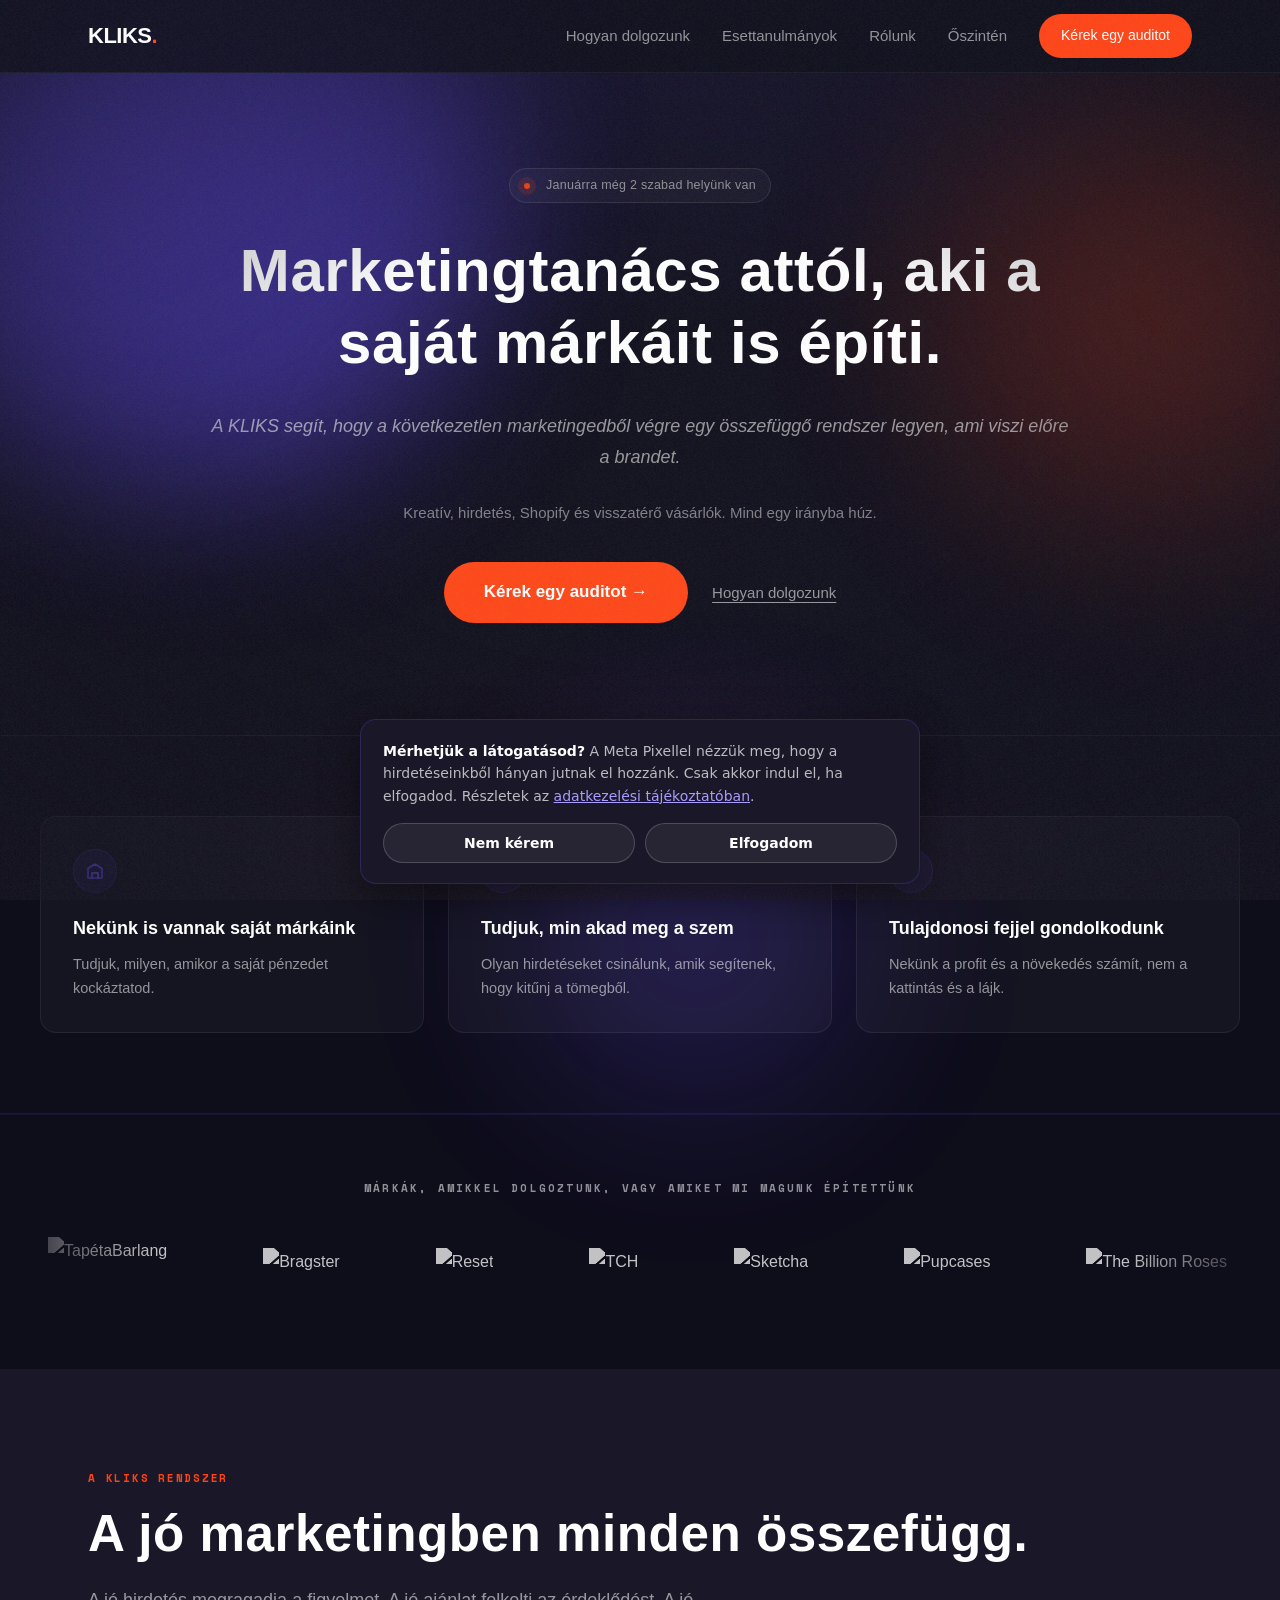
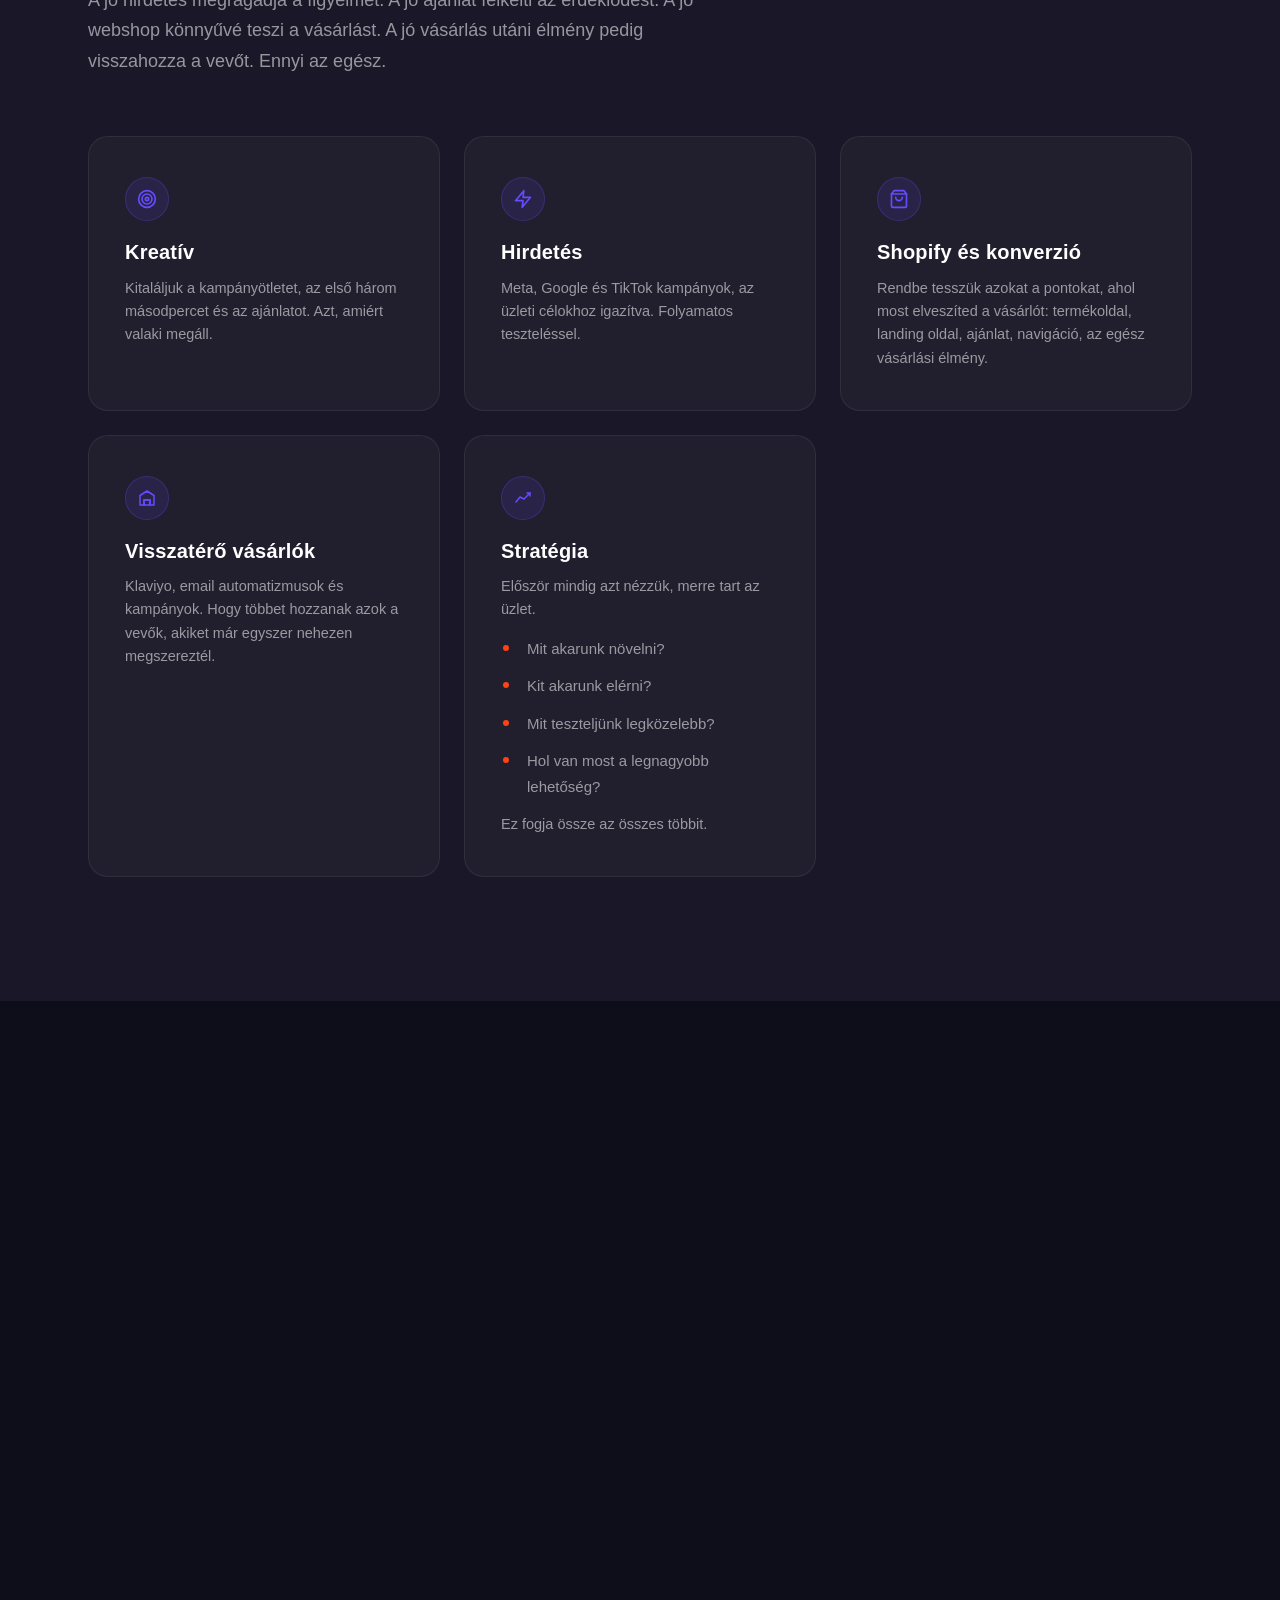
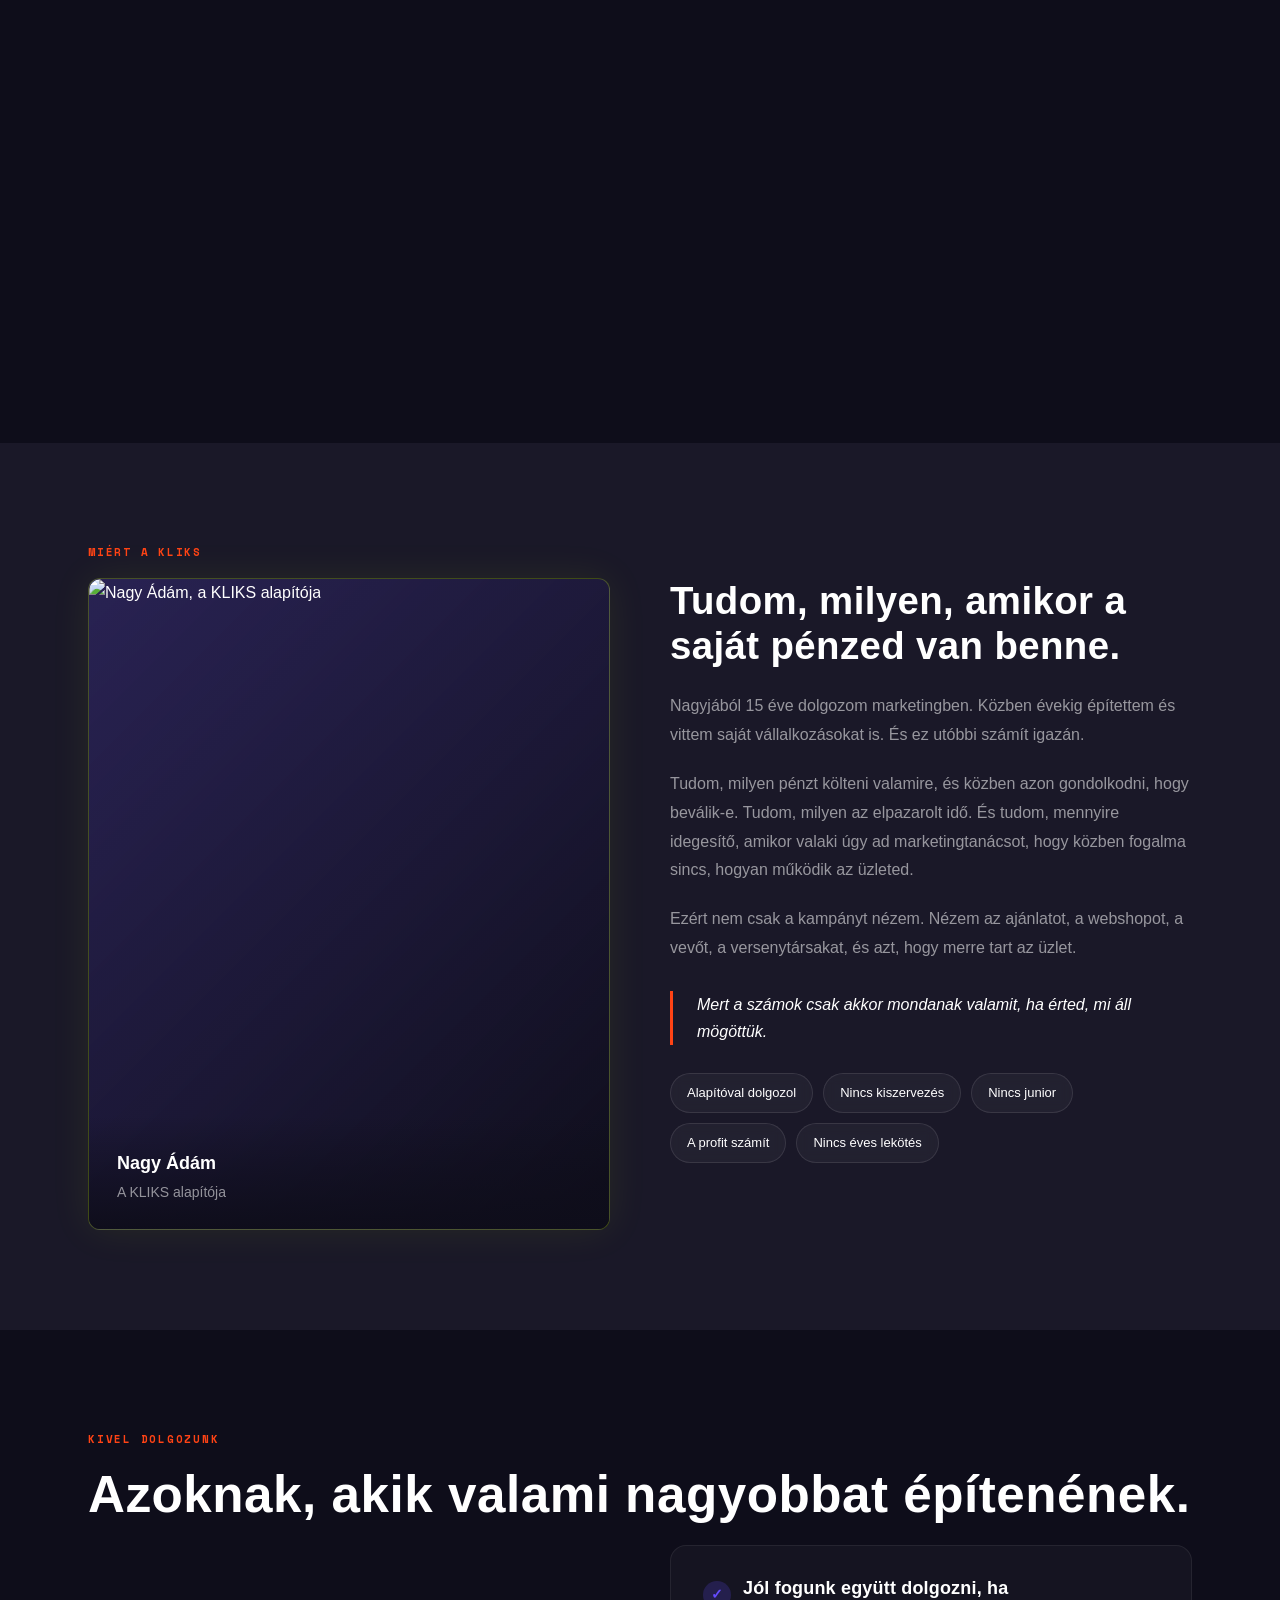
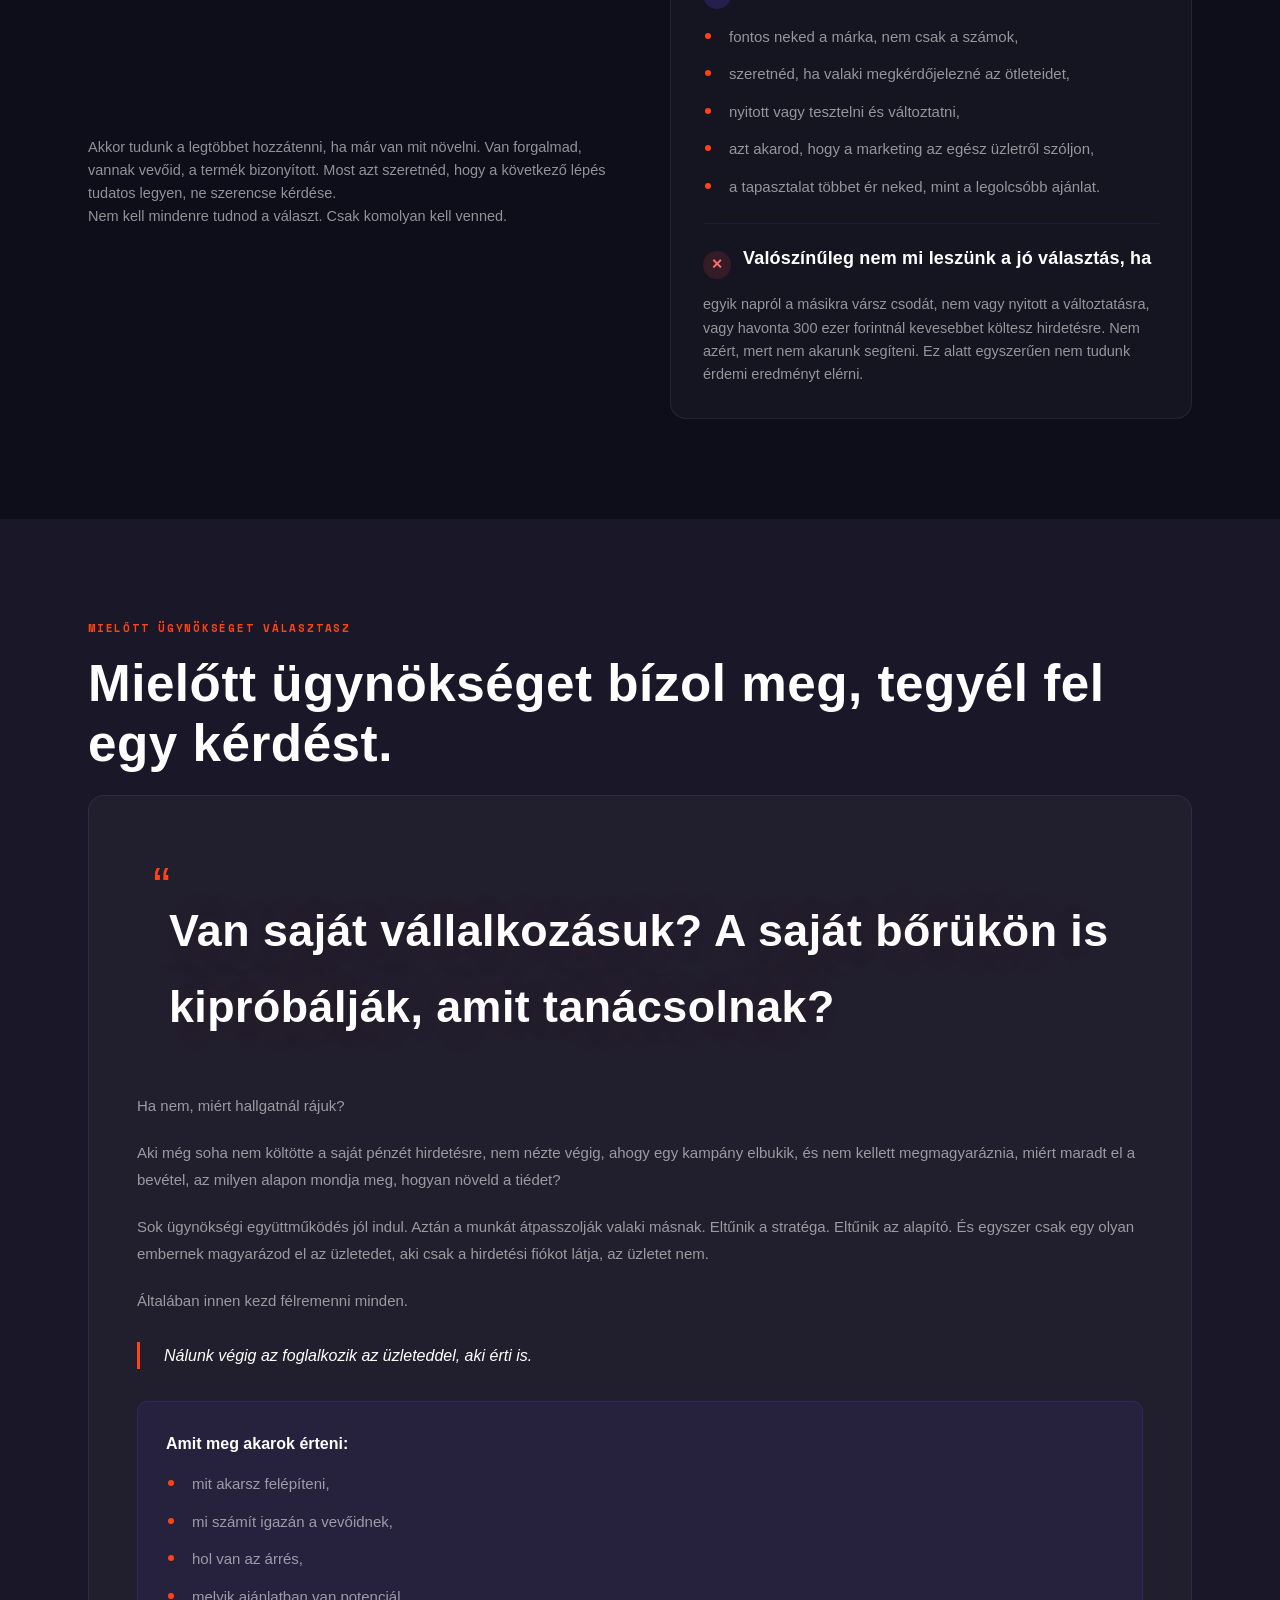
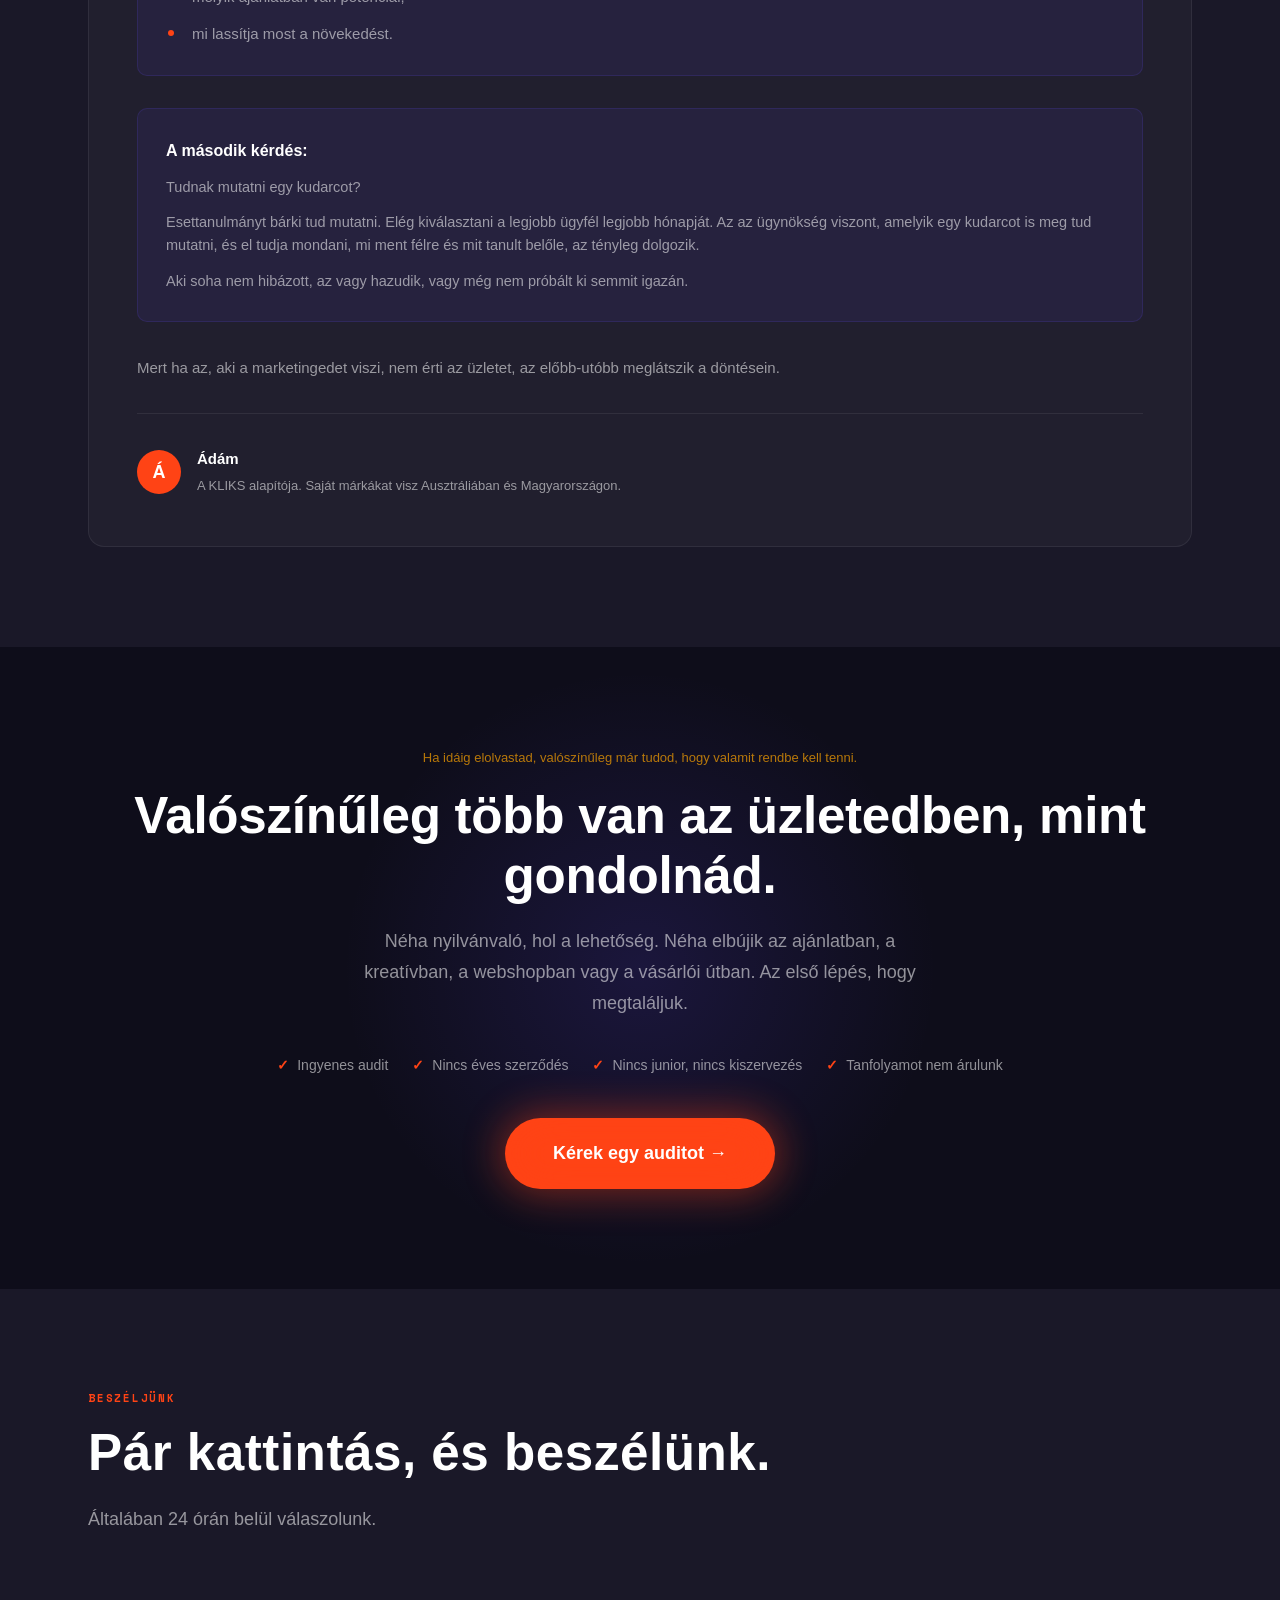
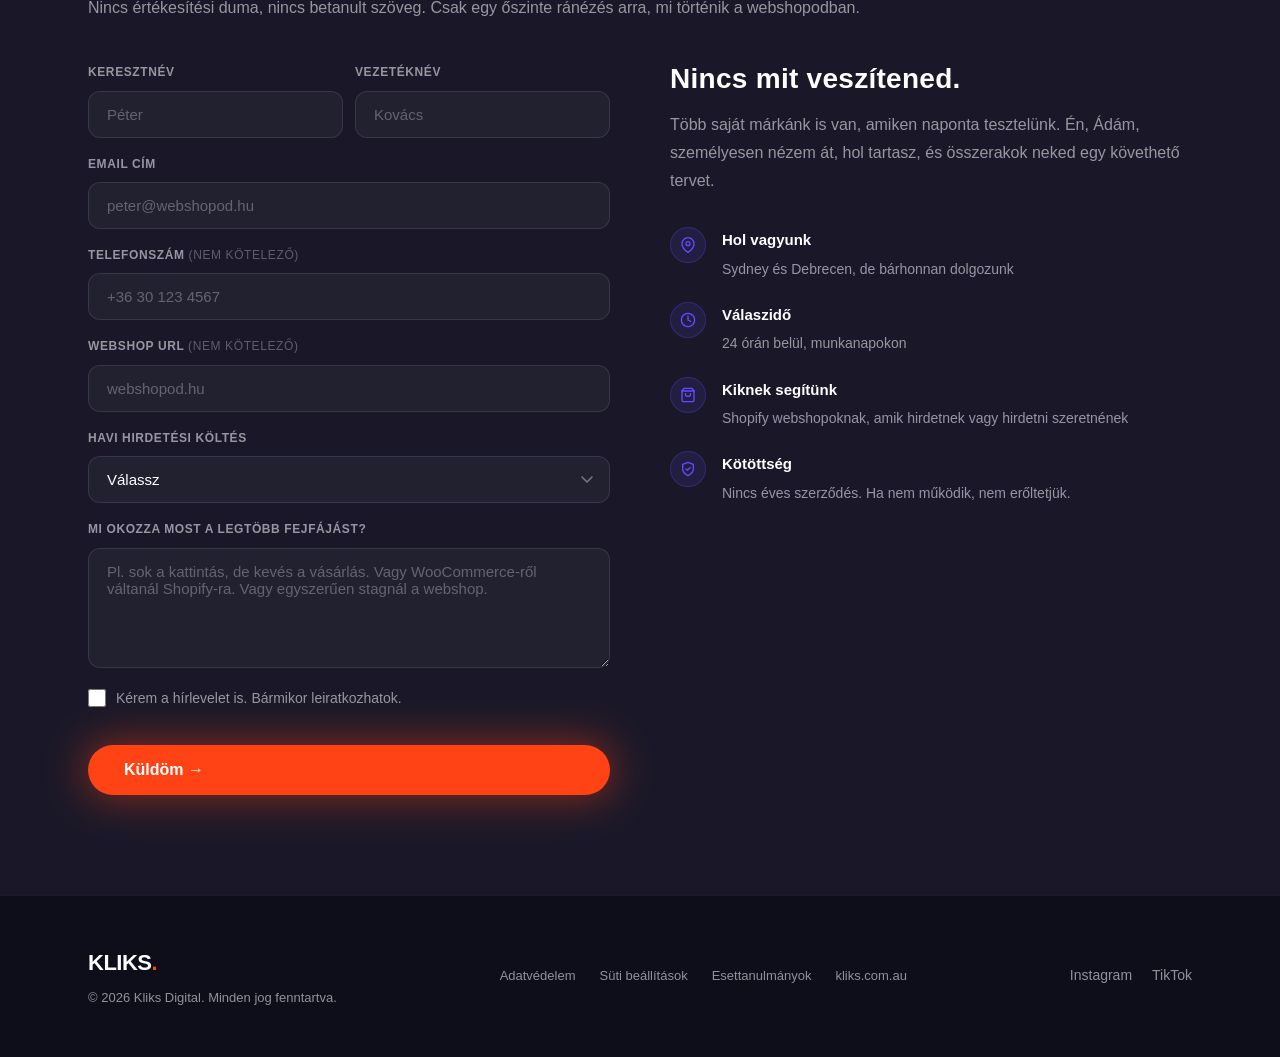
==== commit 47297b83: "fonts: self-host Space Mono; one Fontshare family per link Space Mono (SIL OFL 1.1) now loads from /" ====
--- a/index.html
+++ b/index.html
@@ -16,8 +16,7 @@
   <link rel="preconnect" href="https://api.fontshare.com">
   <link href="https://api.fontshare.com/v2/css?f[]=clash-display@400,500,600,700&display=swap" rel="stylesheet">
   <link href="https://api.fontshare.com/v2/css?f[]=satoshi@400,500,700&display=swap" rel="stylesheet">
-  <link rel="preconnect" href="https://fonts.googleapis.com">
-  <link href="https://fonts.googleapis.com/css2?family=Space+Mono:wght@400;700&display=swap" rel="stylesheet">
+  <link href="/fonts/space-mono.css" rel="stylesheet">
 
   <script type="application/ld+json">
   {
--- a/fonts/space-mono.css
+++ b/fonts/space-mono.css
@@ -0,0 +1,33 @@
+/* Space Mono, SIL Open Font License 1.1 (see OFL-SpaceMono.txt). Files from Google Fonts, unmodified. */
+@font-face {
+  font-family: 'Space Mono';
+  font-style: normal;
+  font-weight: 400;
+  font-display: swap;
+  src: url(/fonts/space-mono-400-latin-ext.woff2) format('woff2');
+  unicode-range: U+0100-02BA, U+02BD-02C5, U+02C7-02CC, U+02CE-02D7, U+02DD-02FF, U+0304, U+0308, U+0329, U+1D00-1DBF, U+1E00-1E9F, U+1EF2-1EFF, U+2020, U+20A0-20AB, U+20AD-20C4, U+2113, U+2C60-2C7F, U+A720-A7FF;
+}
+@font-face {
+  font-family: 'Space Mono';
+  font-style: normal;
+  font-weight: 400;
+  font-display: swap;
+  src: url(/fonts/space-mono-400-latin.woff2) format('woff2');
+  unicode-range: U+0000-00FF, U+0131, U+0152-0153, U+02BB-02BC, U+02C6, U+02DA, U+02DC, U+0304, U+0308, U+0329, U+2000-206F, U+20AC, U+2122, U+2191, U+2193, U+2212, U+2215, U+FEFF, U+FFFD;
+}
+@font-face {
+  font-family: 'Space Mono';
+  font-style: normal;
+  font-weight: 700;
+  font-display: swap;
+  src: url(/fonts/space-mono-700-latin-ext.woff2) format('woff2');
+  unicode-range: U+0100-02BA, U+02BD-02C5, U+02C7-02CC, U+02CE-02D7, U+02DD-02FF, U+0304, U+0308, U+0329, U+1D00-1DBF, U+1E00-1E9F, U+1EF2-1EFF, U+2020, U+20A0-20AB, U+20AD-20C4, U+2113, U+2C60-2C7F, U+A720-A7FF;
+}
+@font-face {
+  font-family: 'Space Mono';
+  font-style: normal;
+  font-weight: 700;
+  font-display: swap;
+  src: url(/fonts/space-mono-700-latin.woff2) format('woff2');
+  unicode-range: U+0000-00FF, U+0131, U+0152-0153, U+02BB-02BC, U+02C6, U+02DA, U+02DC, U+0304, U+0308, U+0329, U+2000-206F, U+20AC, U+2122, U+2191, U+2193, U+2212, U+2215, U+FEFF, U+FFFD;
+}
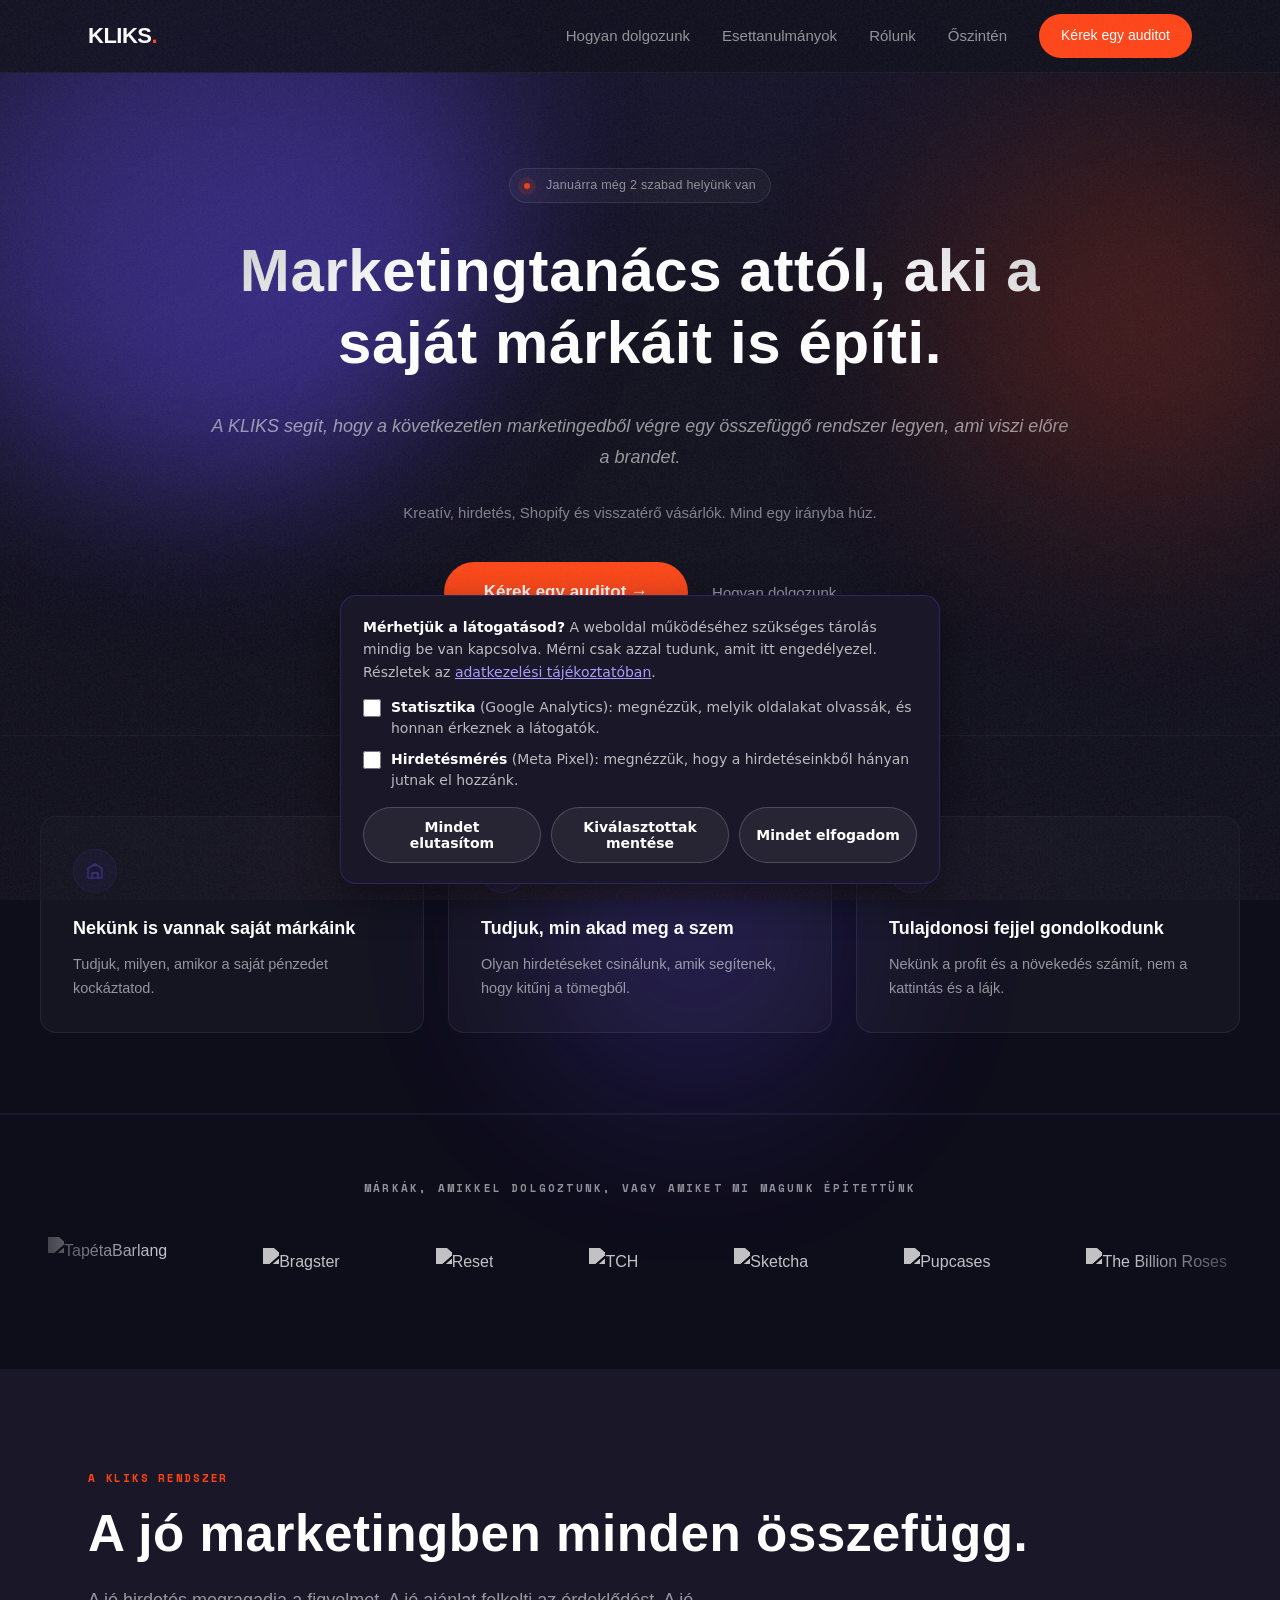
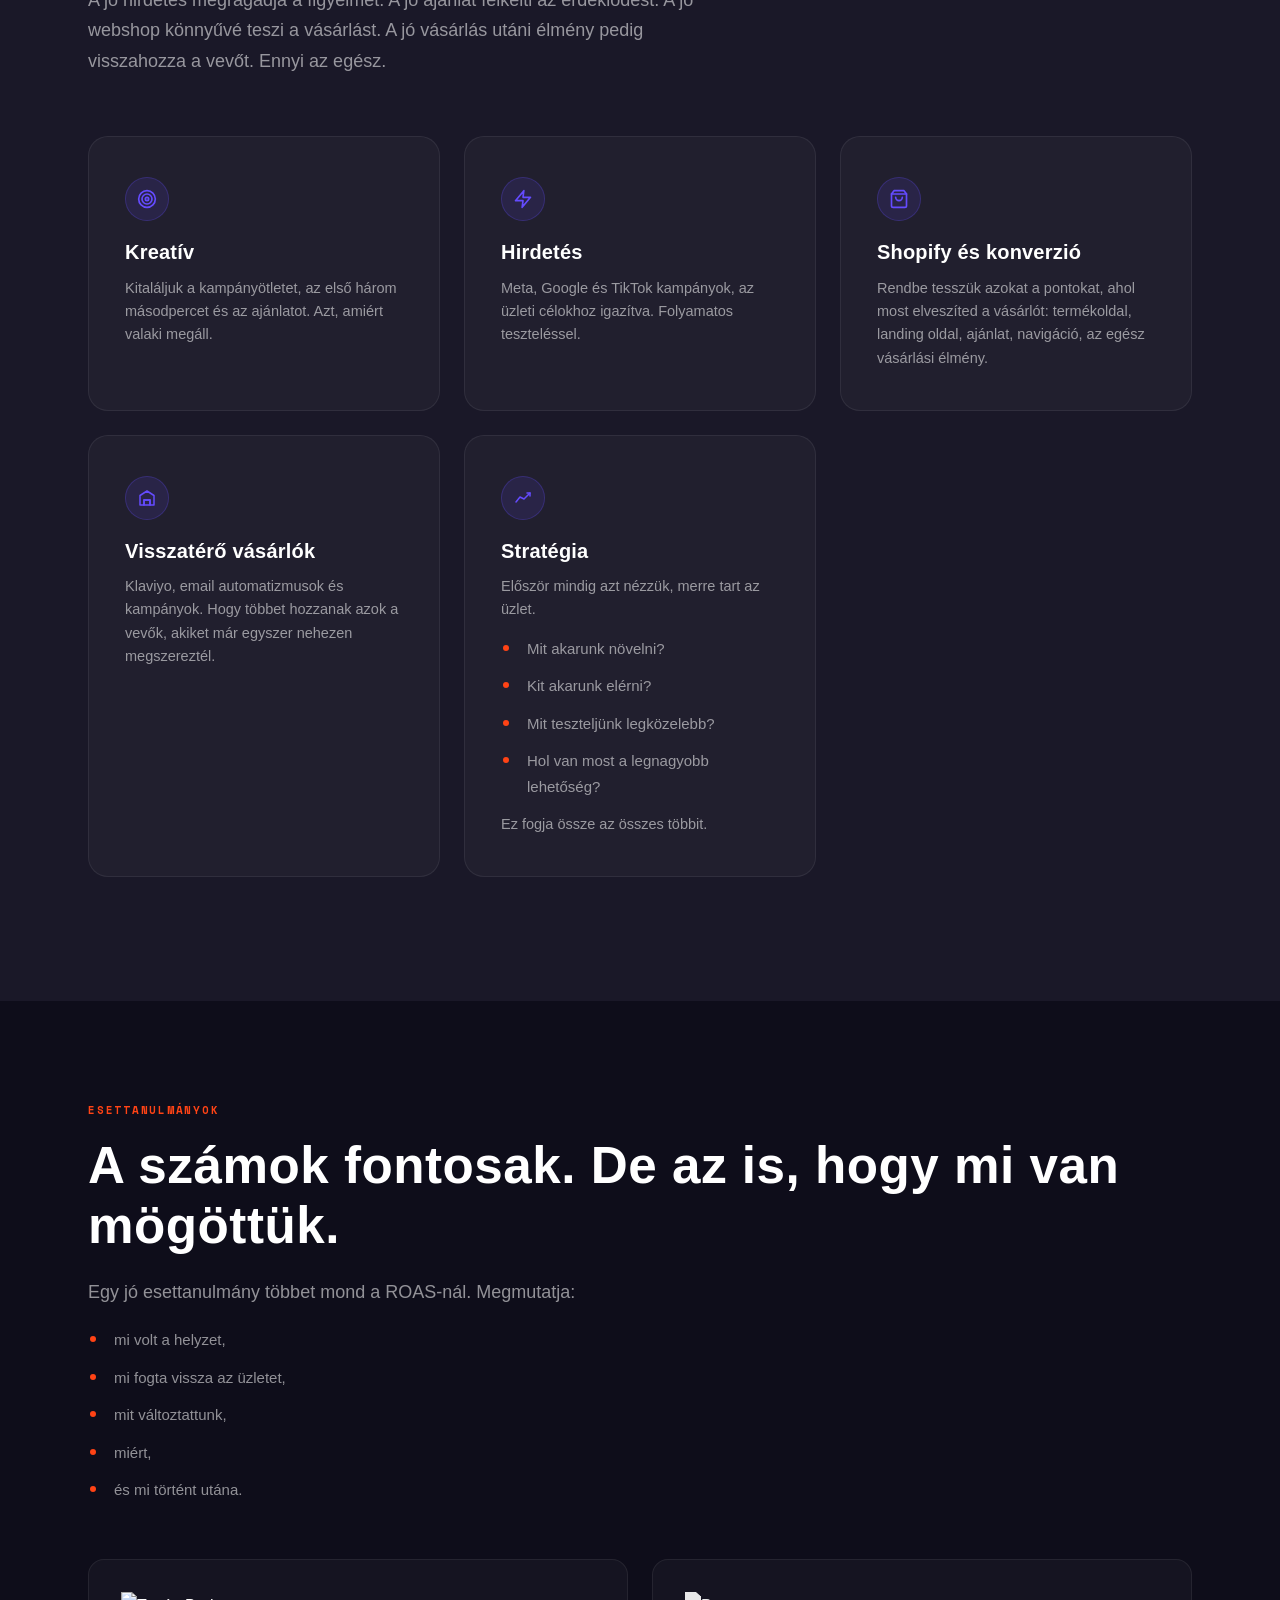
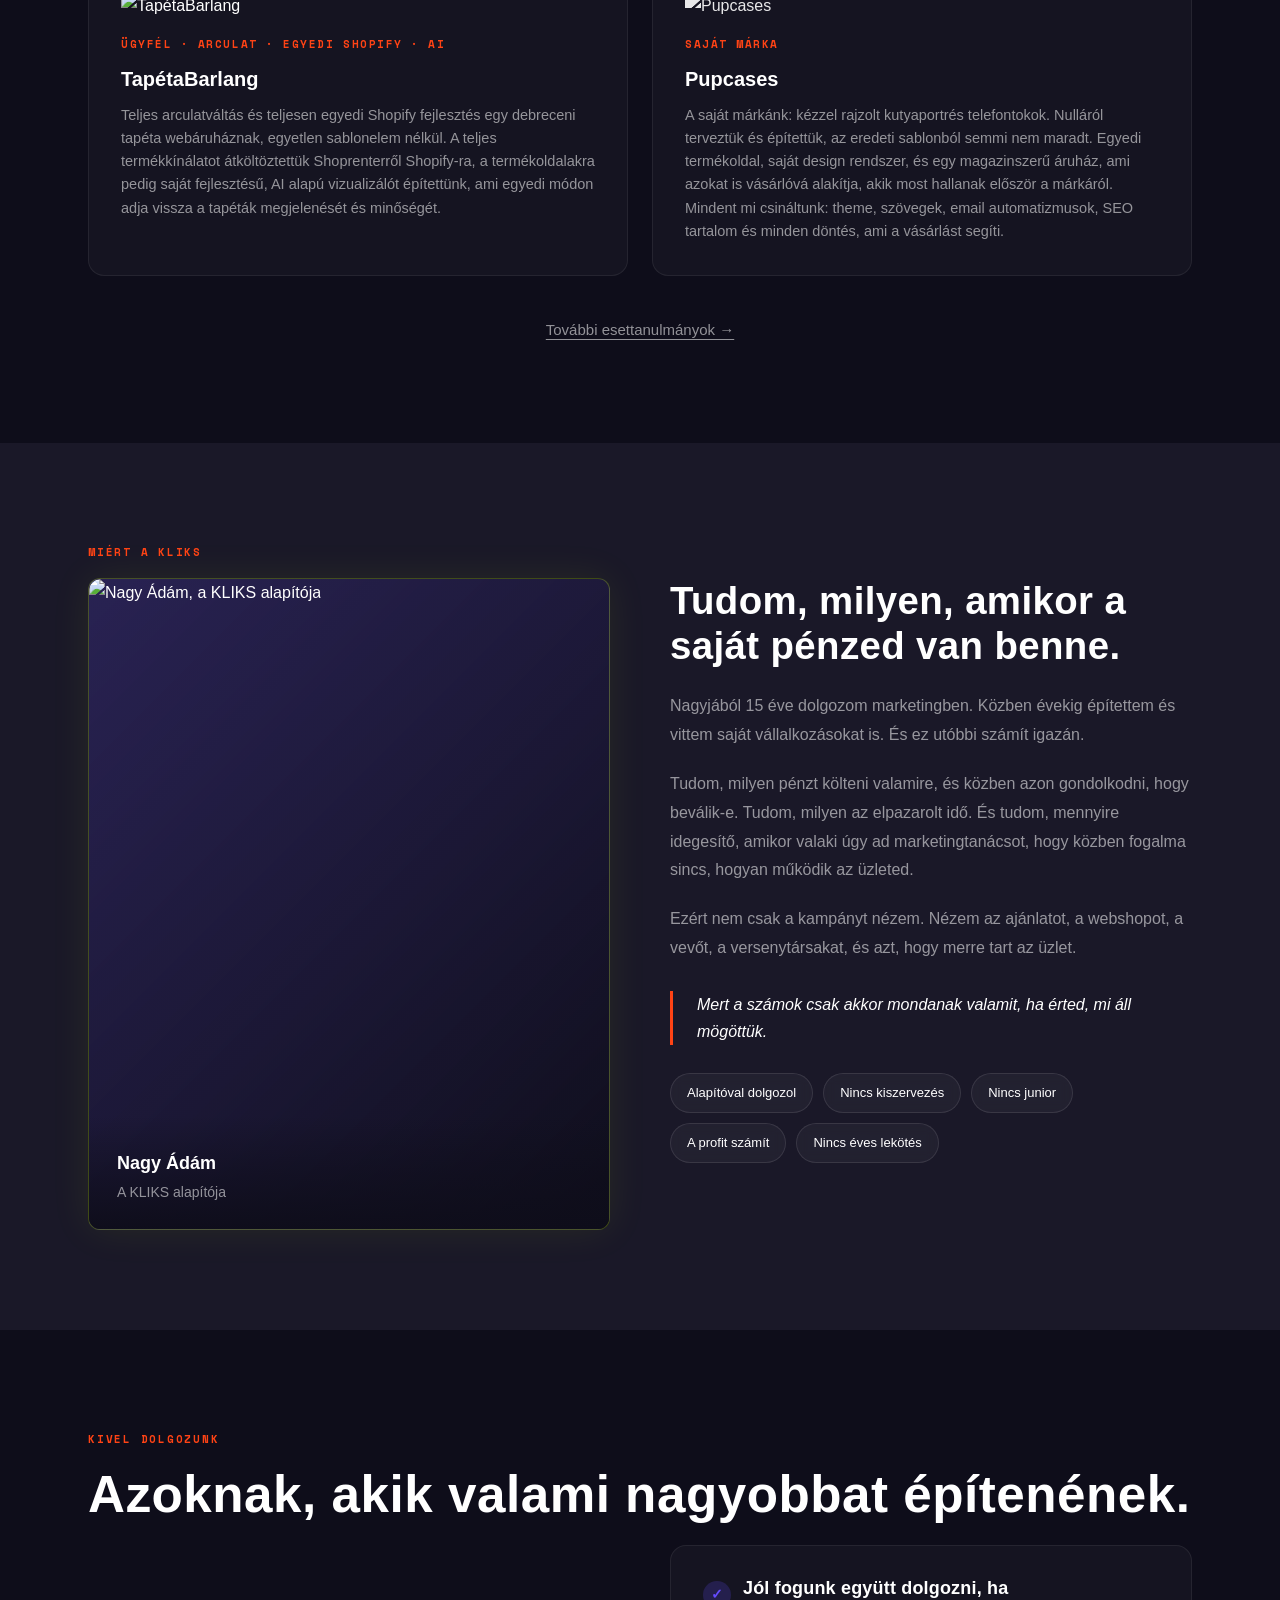
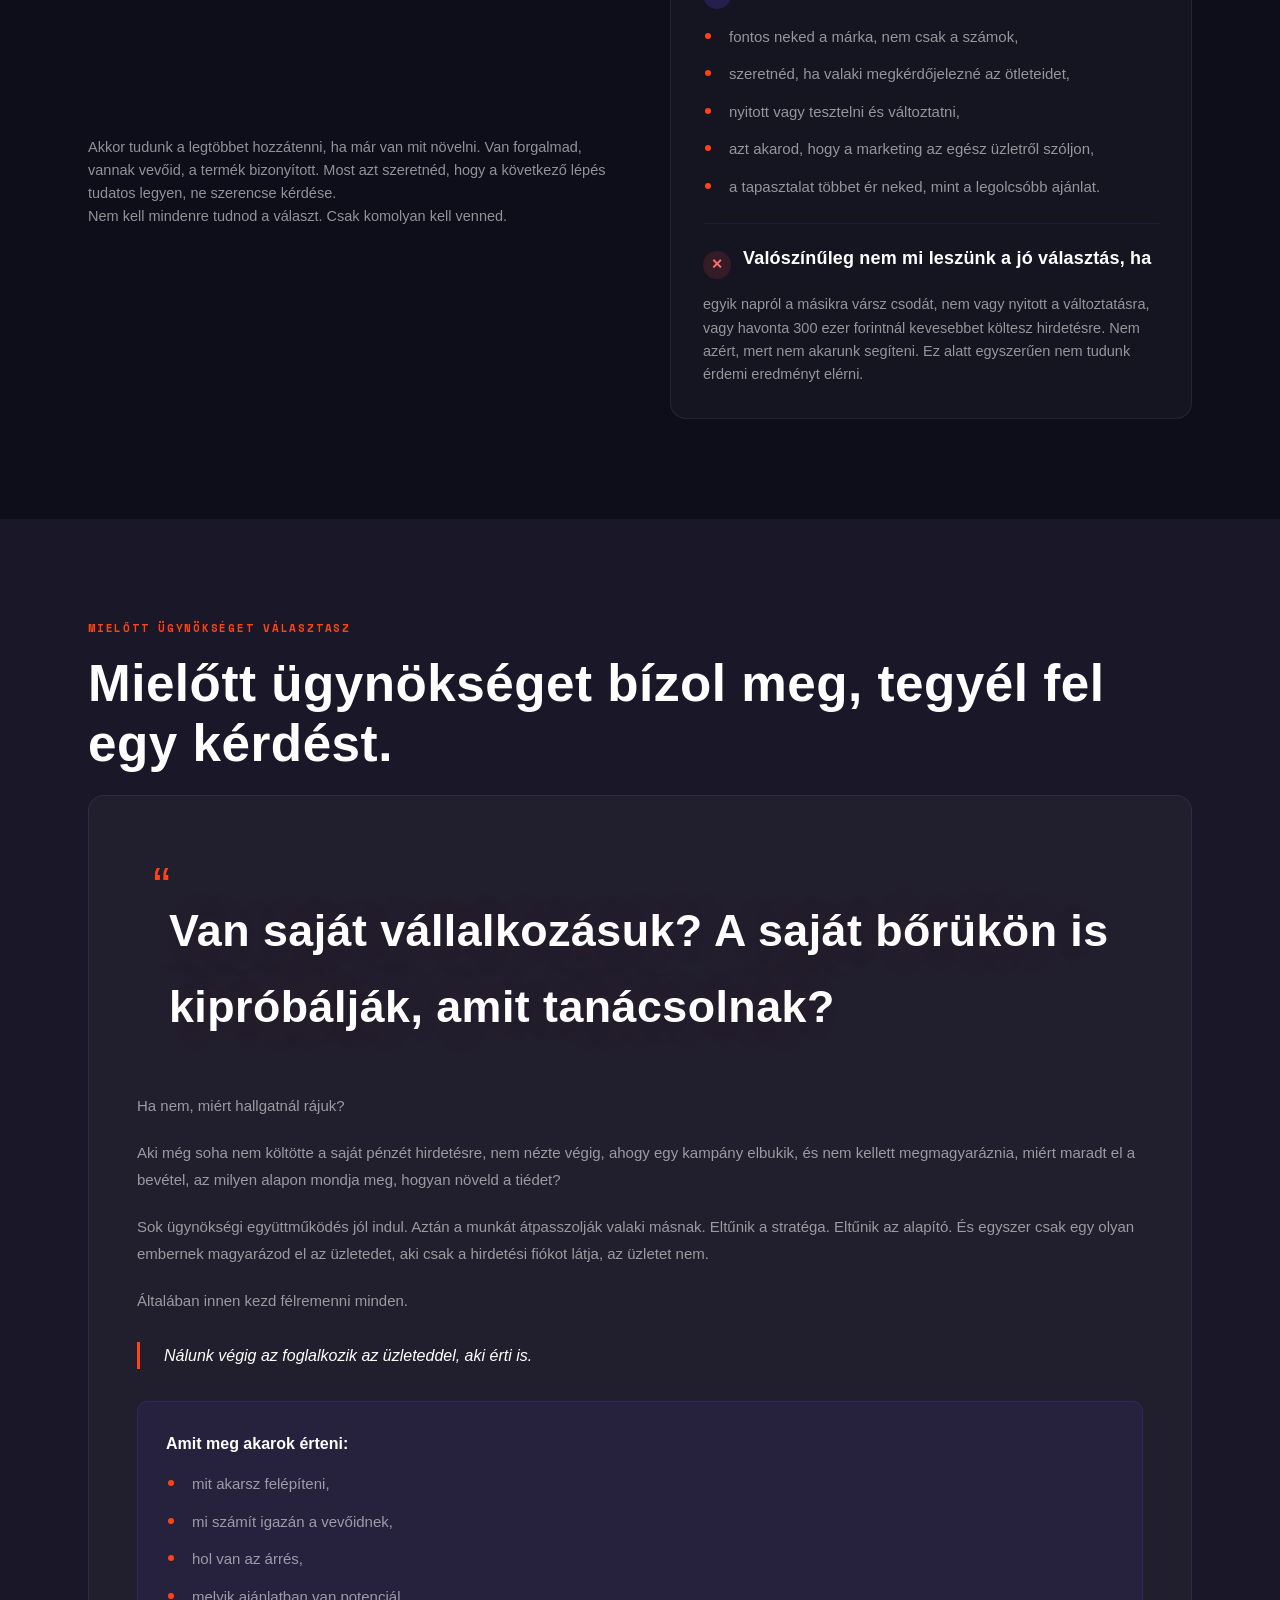
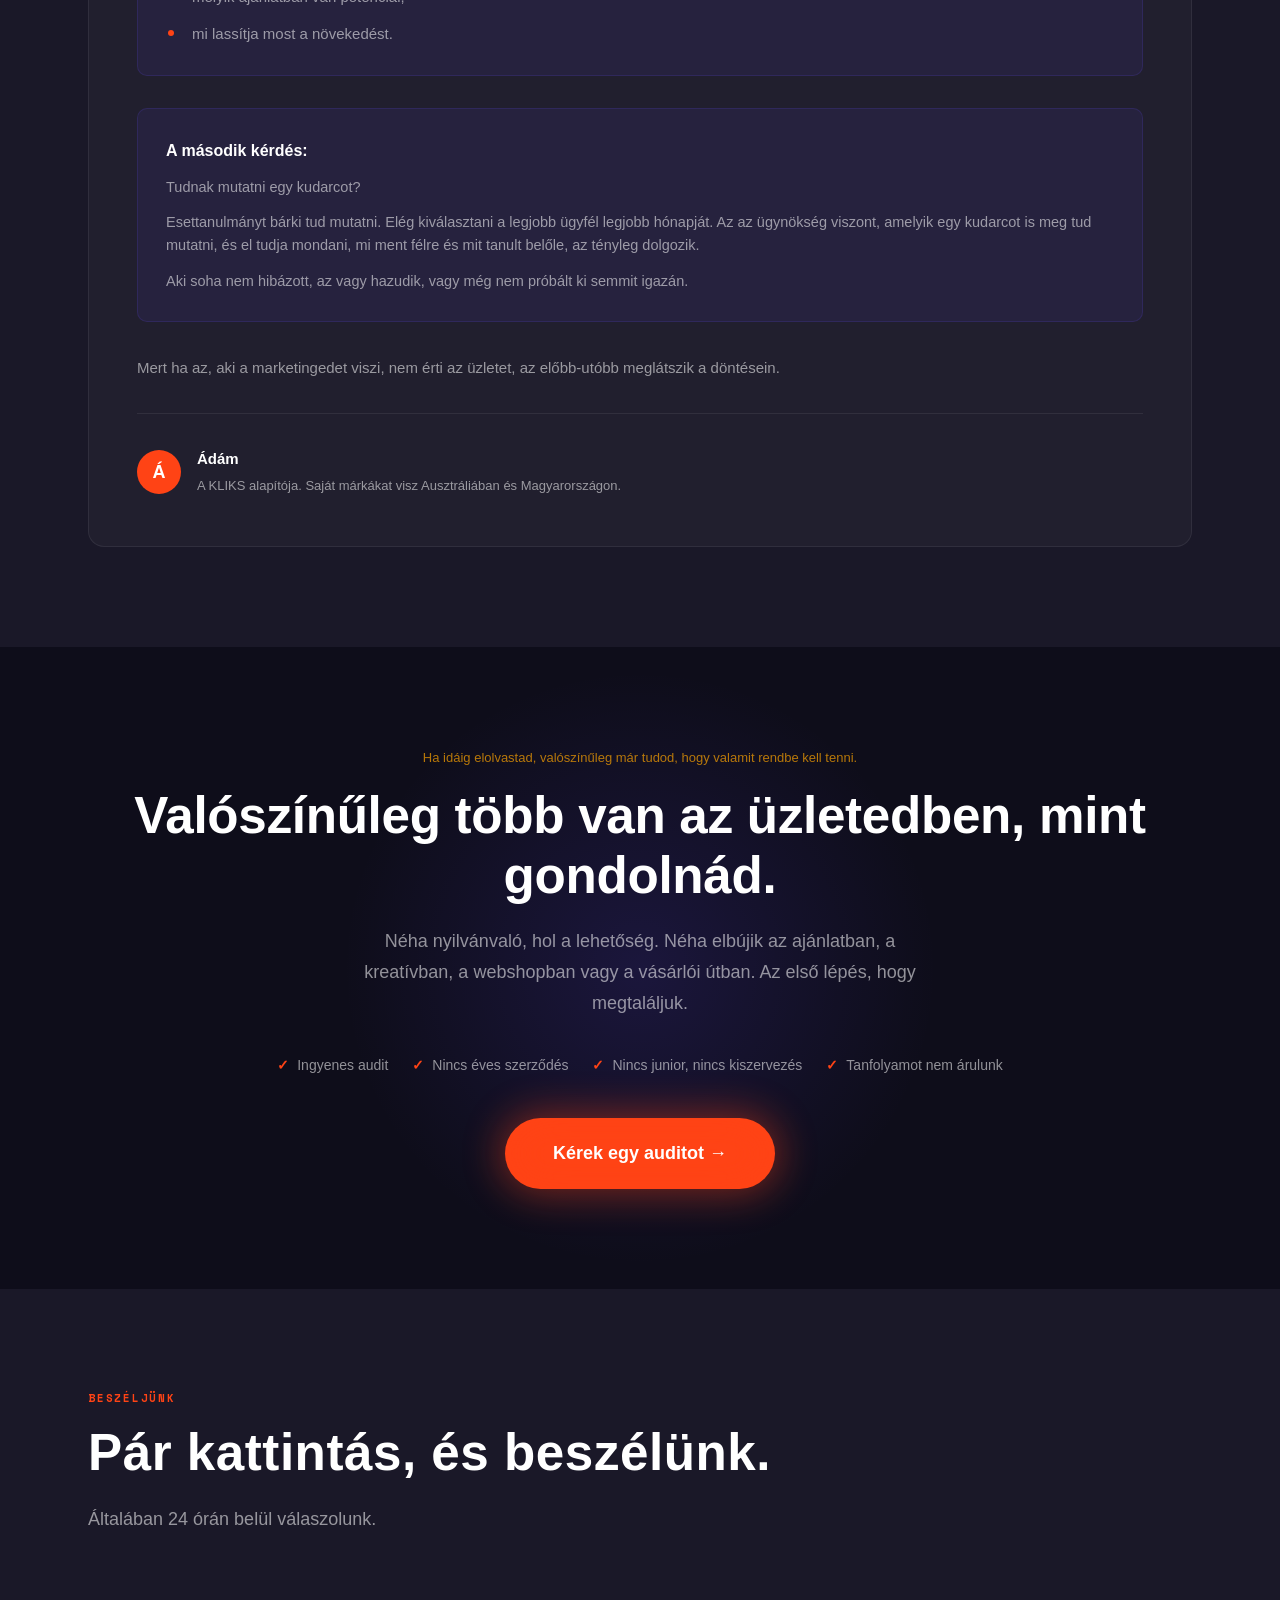
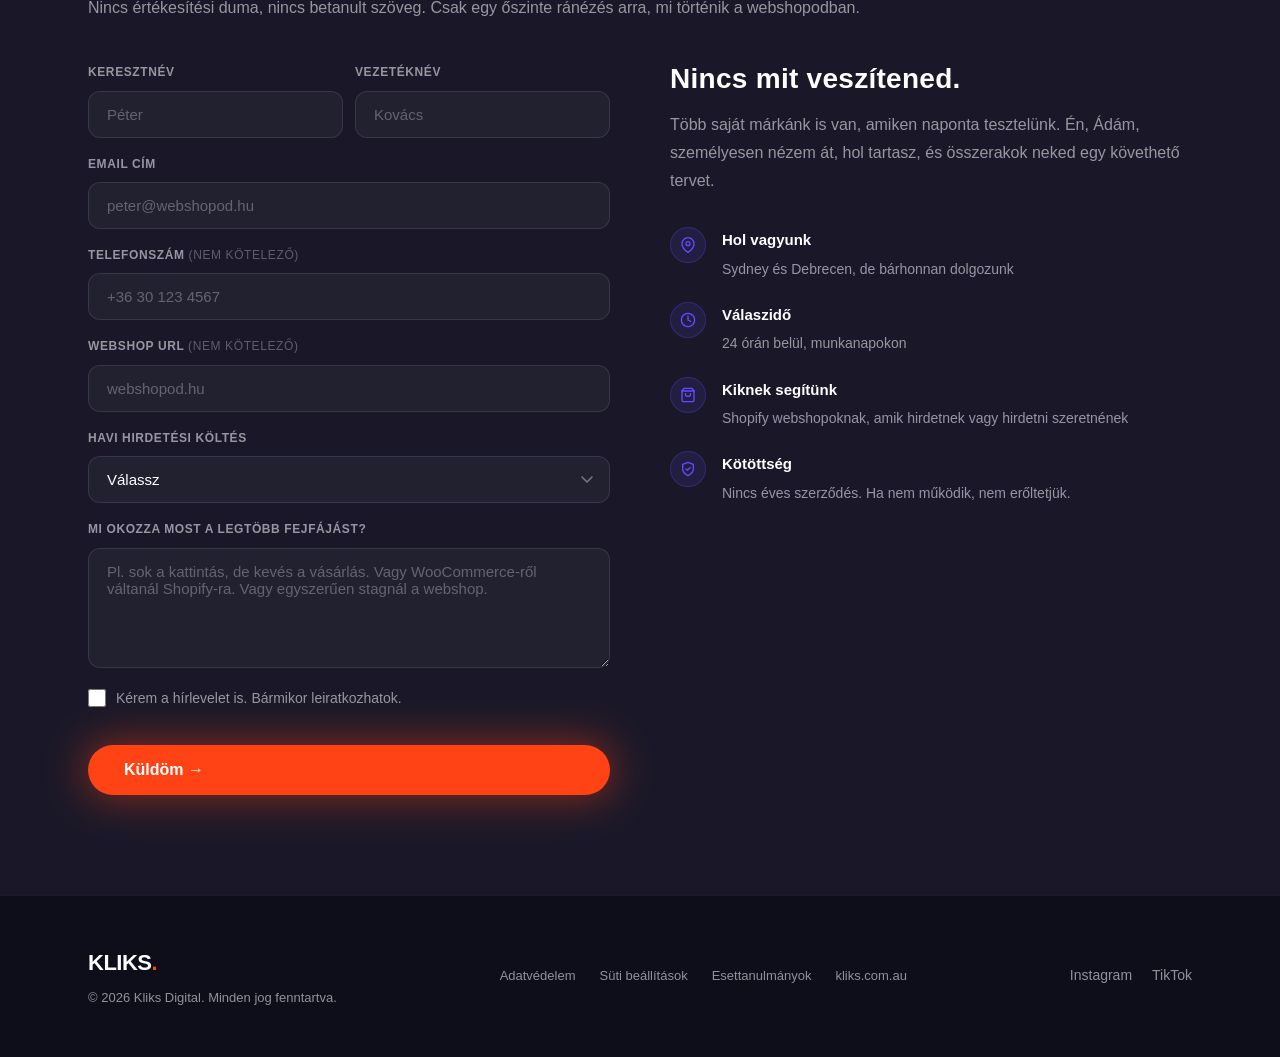
==== commit 5df91c97: "analytics: GA4 (Kliks HU) behind consent, generate_lead events - consent.js: Consent Mode v2 default" ====
--- a/index.html
+++ b/index.html
@@ -1864,7 +1864,15 @@
       return;
     }
 
-    await sendToKlaviyo(lead);
+    var tracking = [sendToKlaviyo(lead)];
+    if (lead.newsletter && window.kliksEvent) {
+      tracking.push(window.kliksEvent('generate_lead', {
+        form_id: 'newsletter',
+        event_category: 'Newsletter',
+        event_label: 'Newsletter Signup'
+      }));
+    }
+    await Promise.all(tracking);
     window.location.href = '/koszonjuk';
   });
 </script>
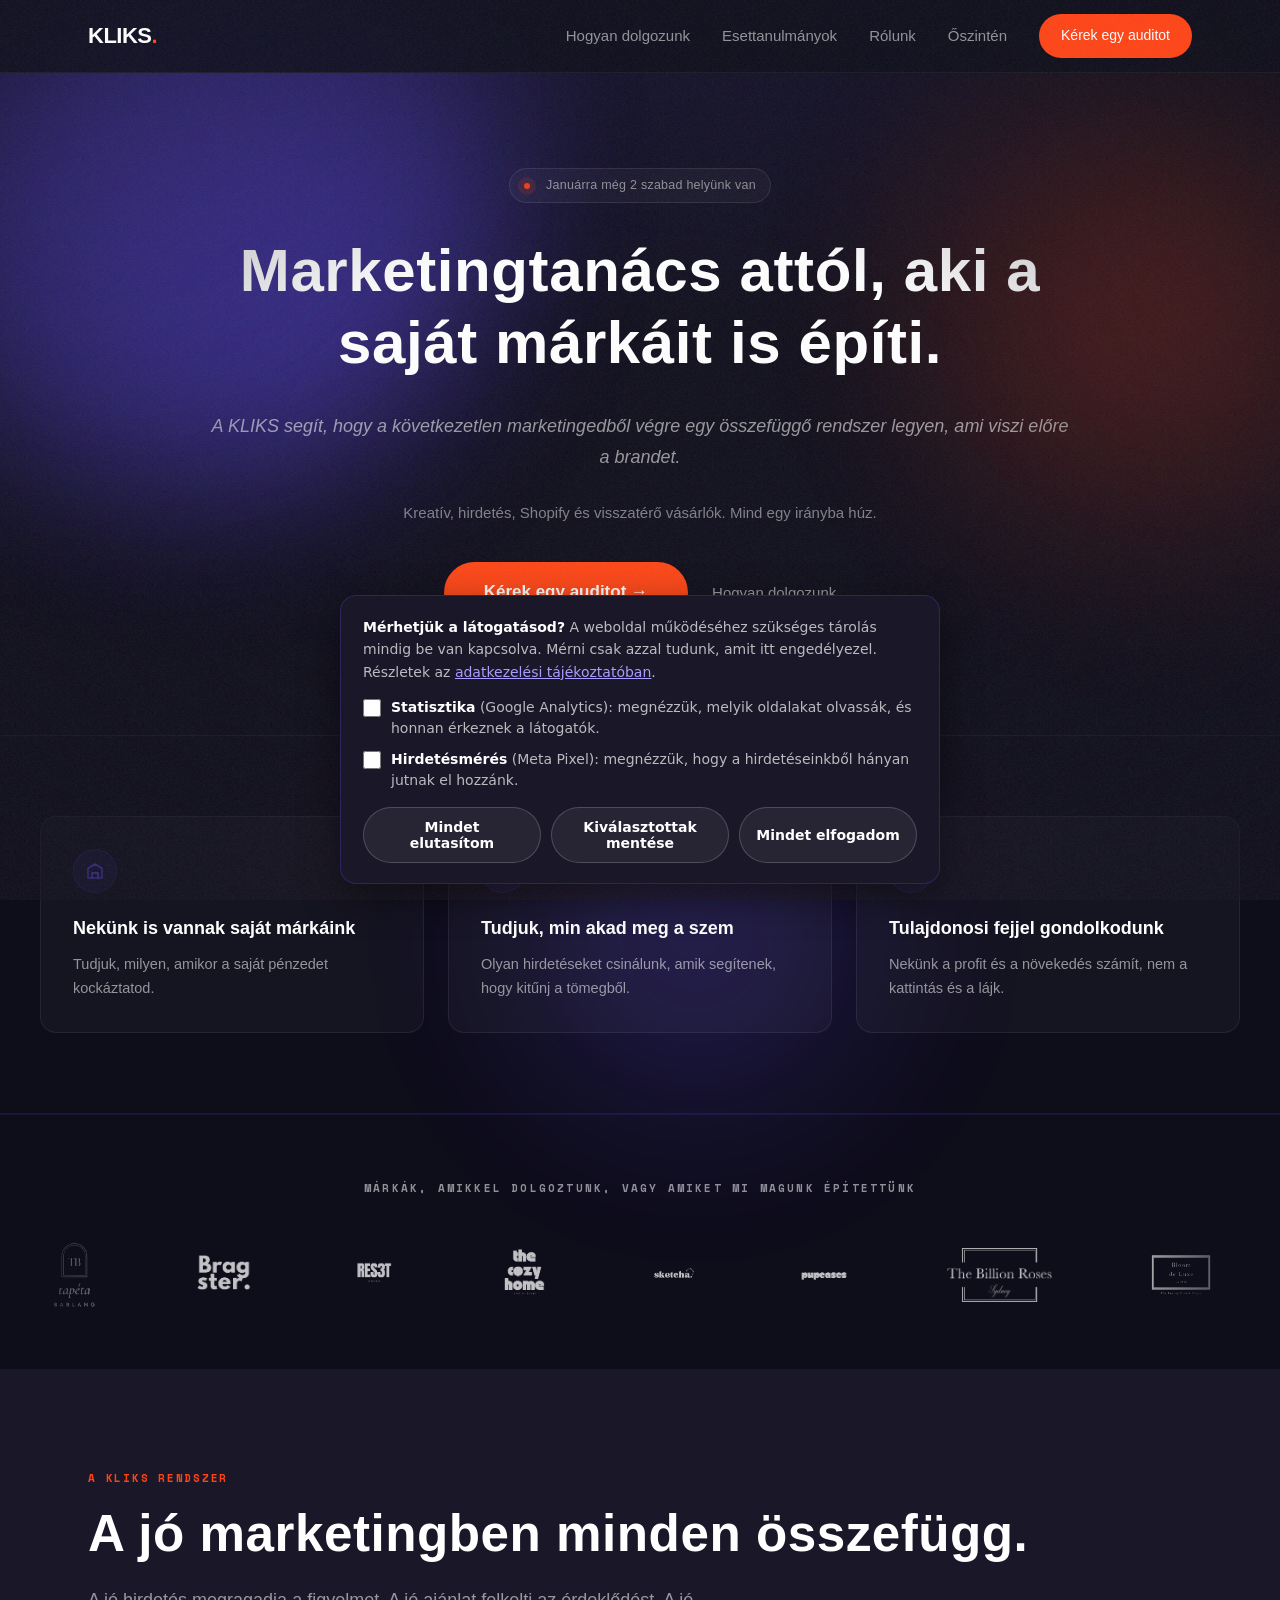
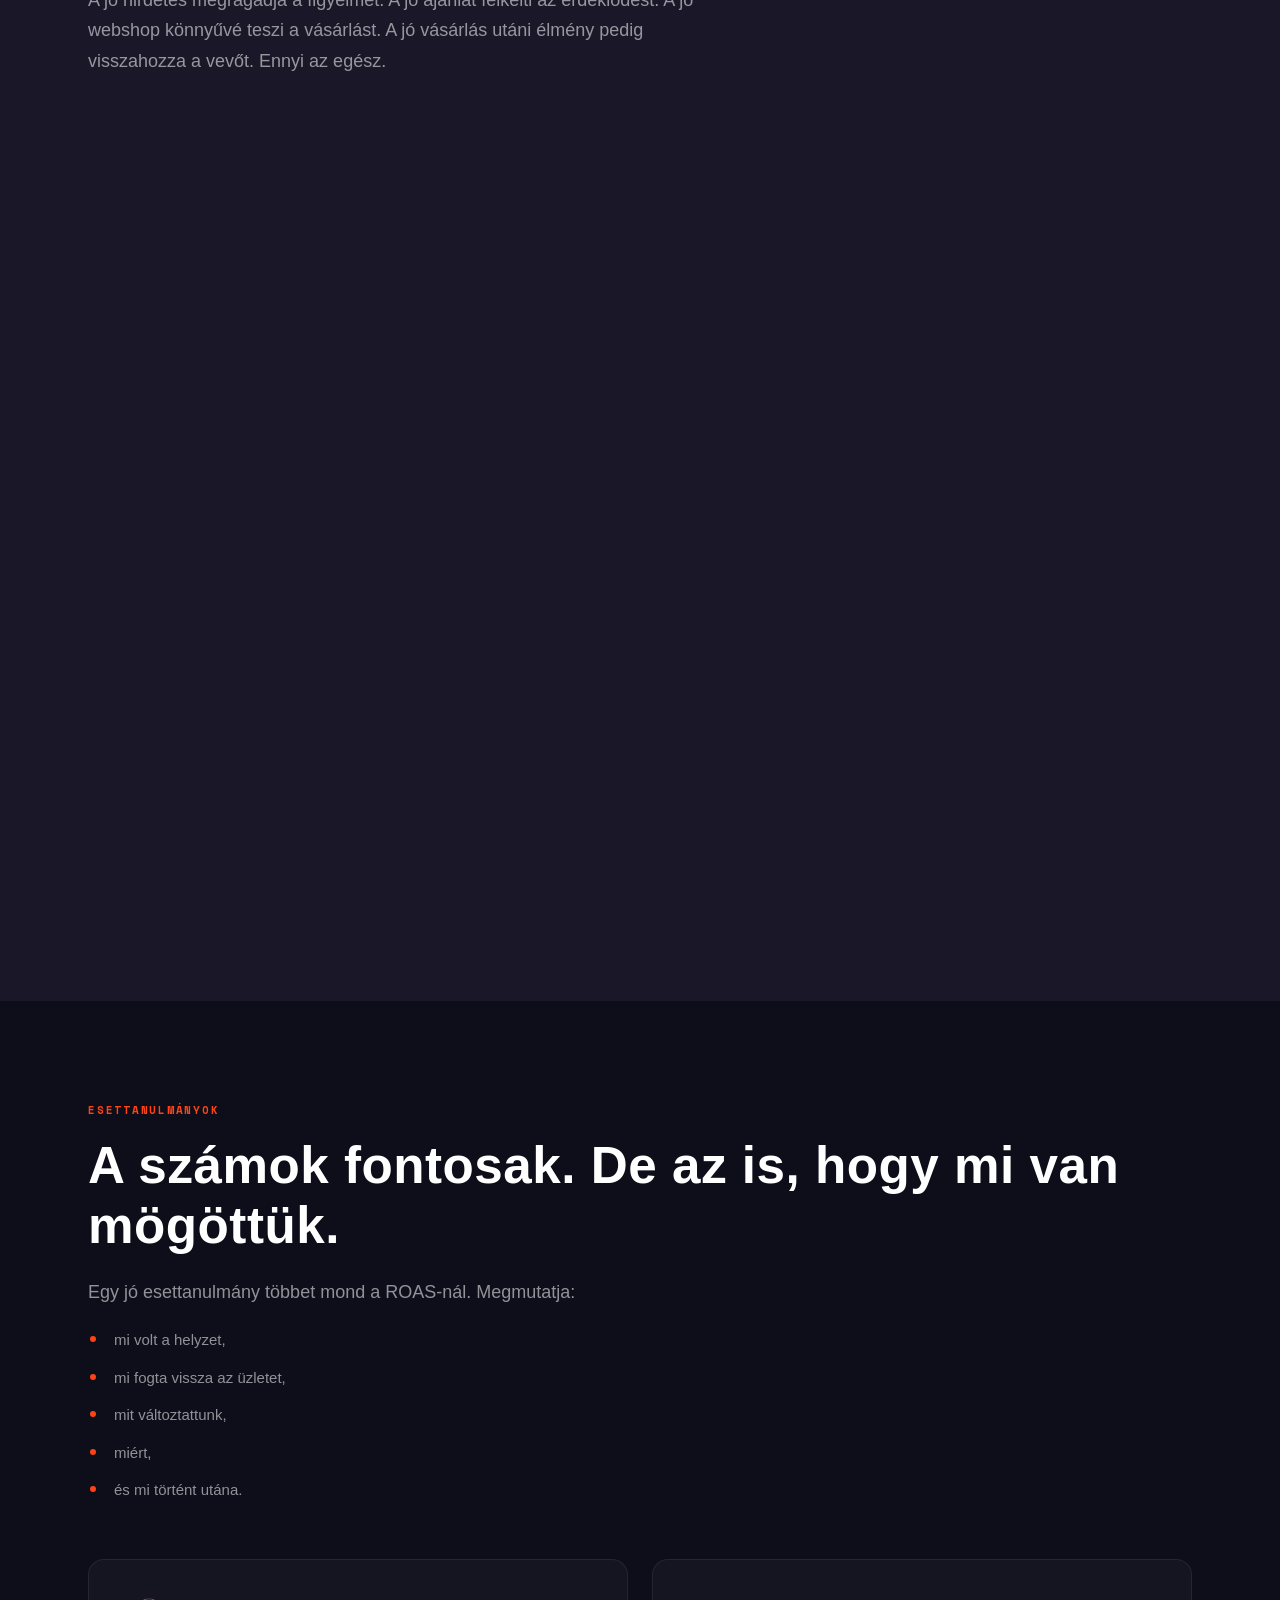
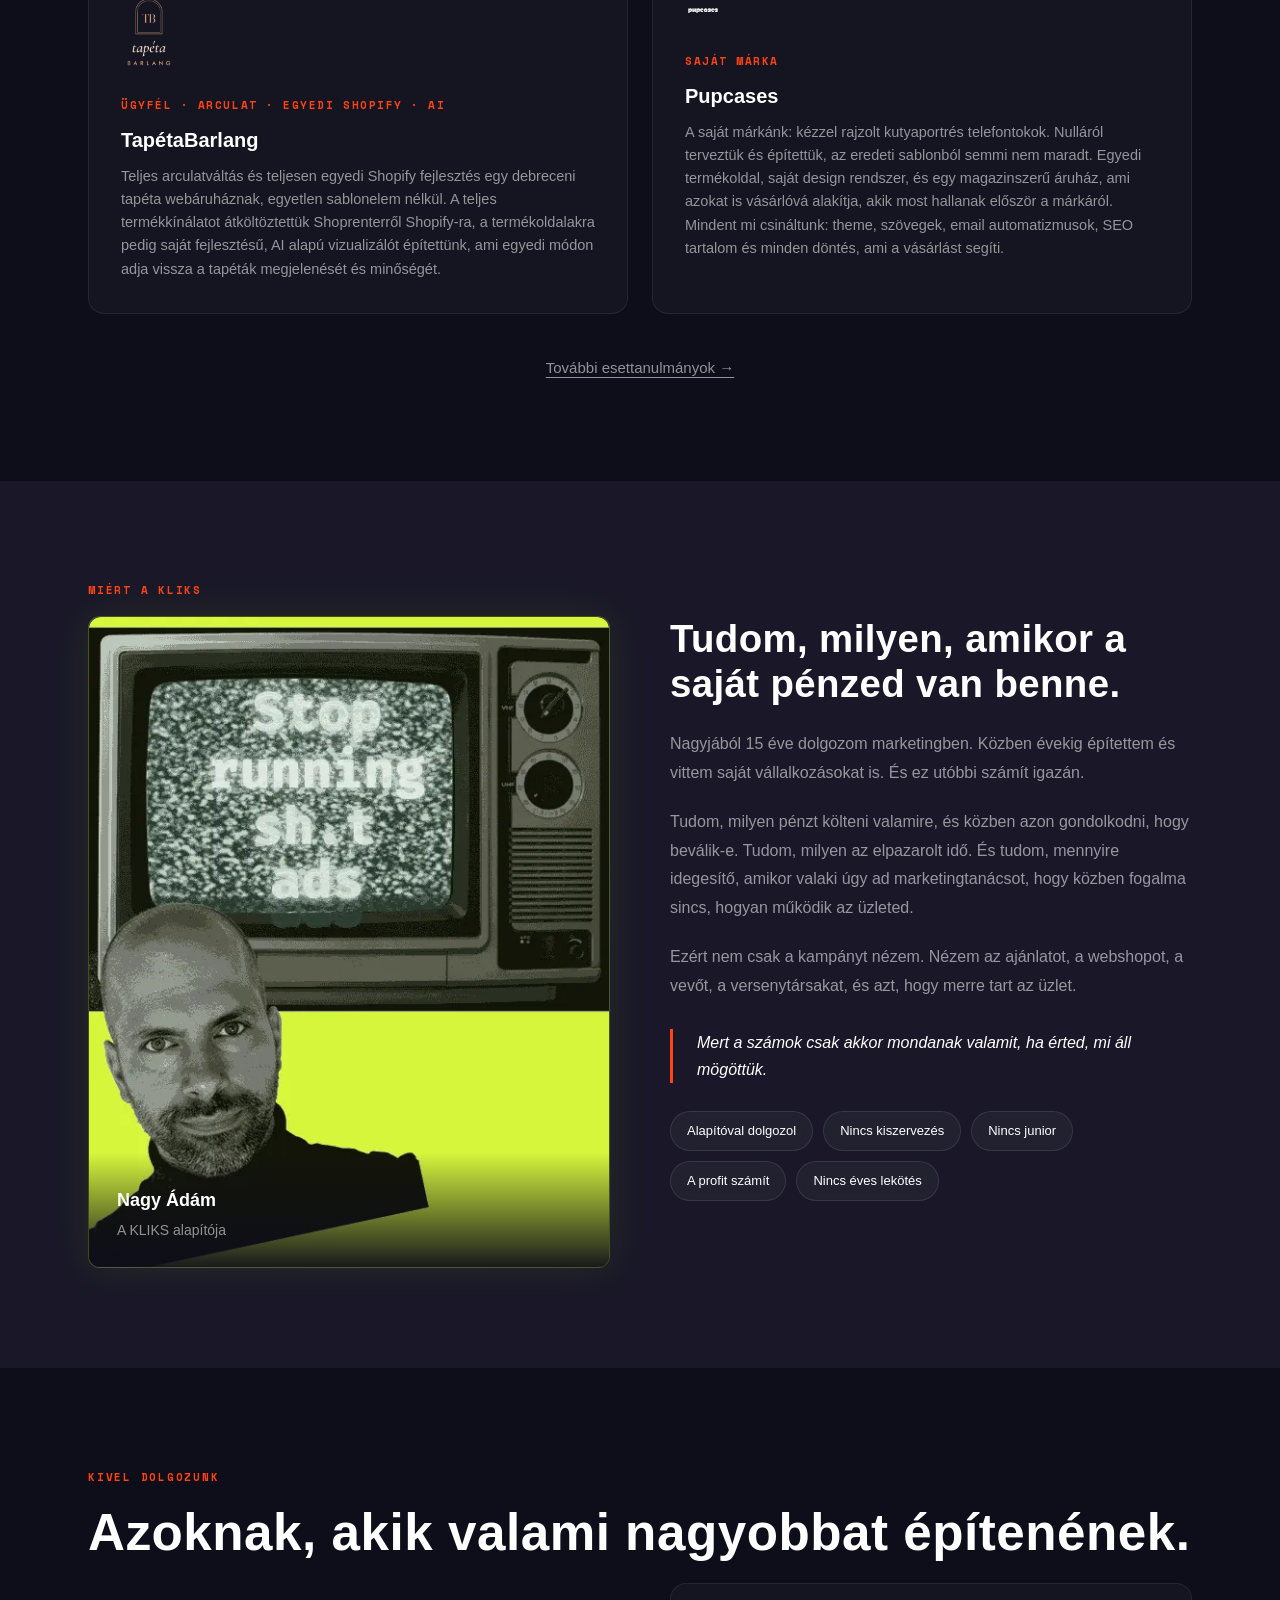
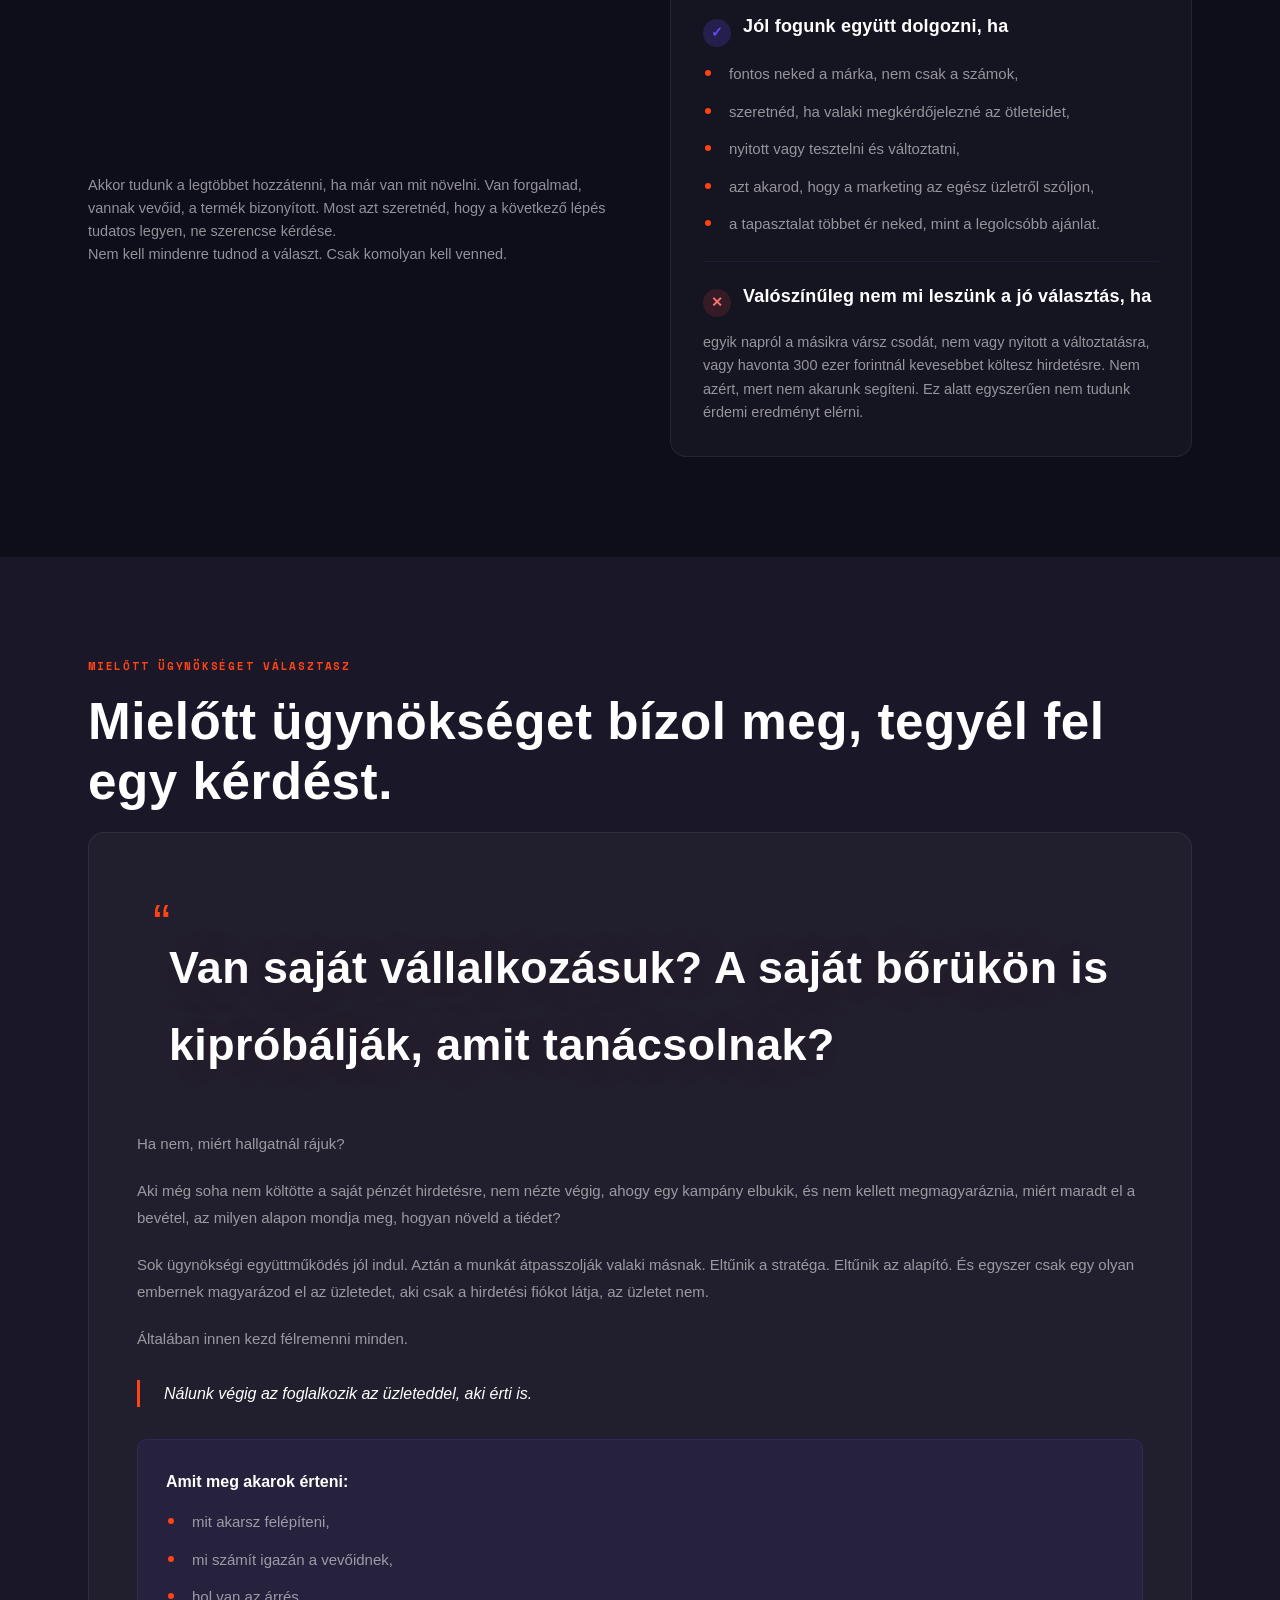
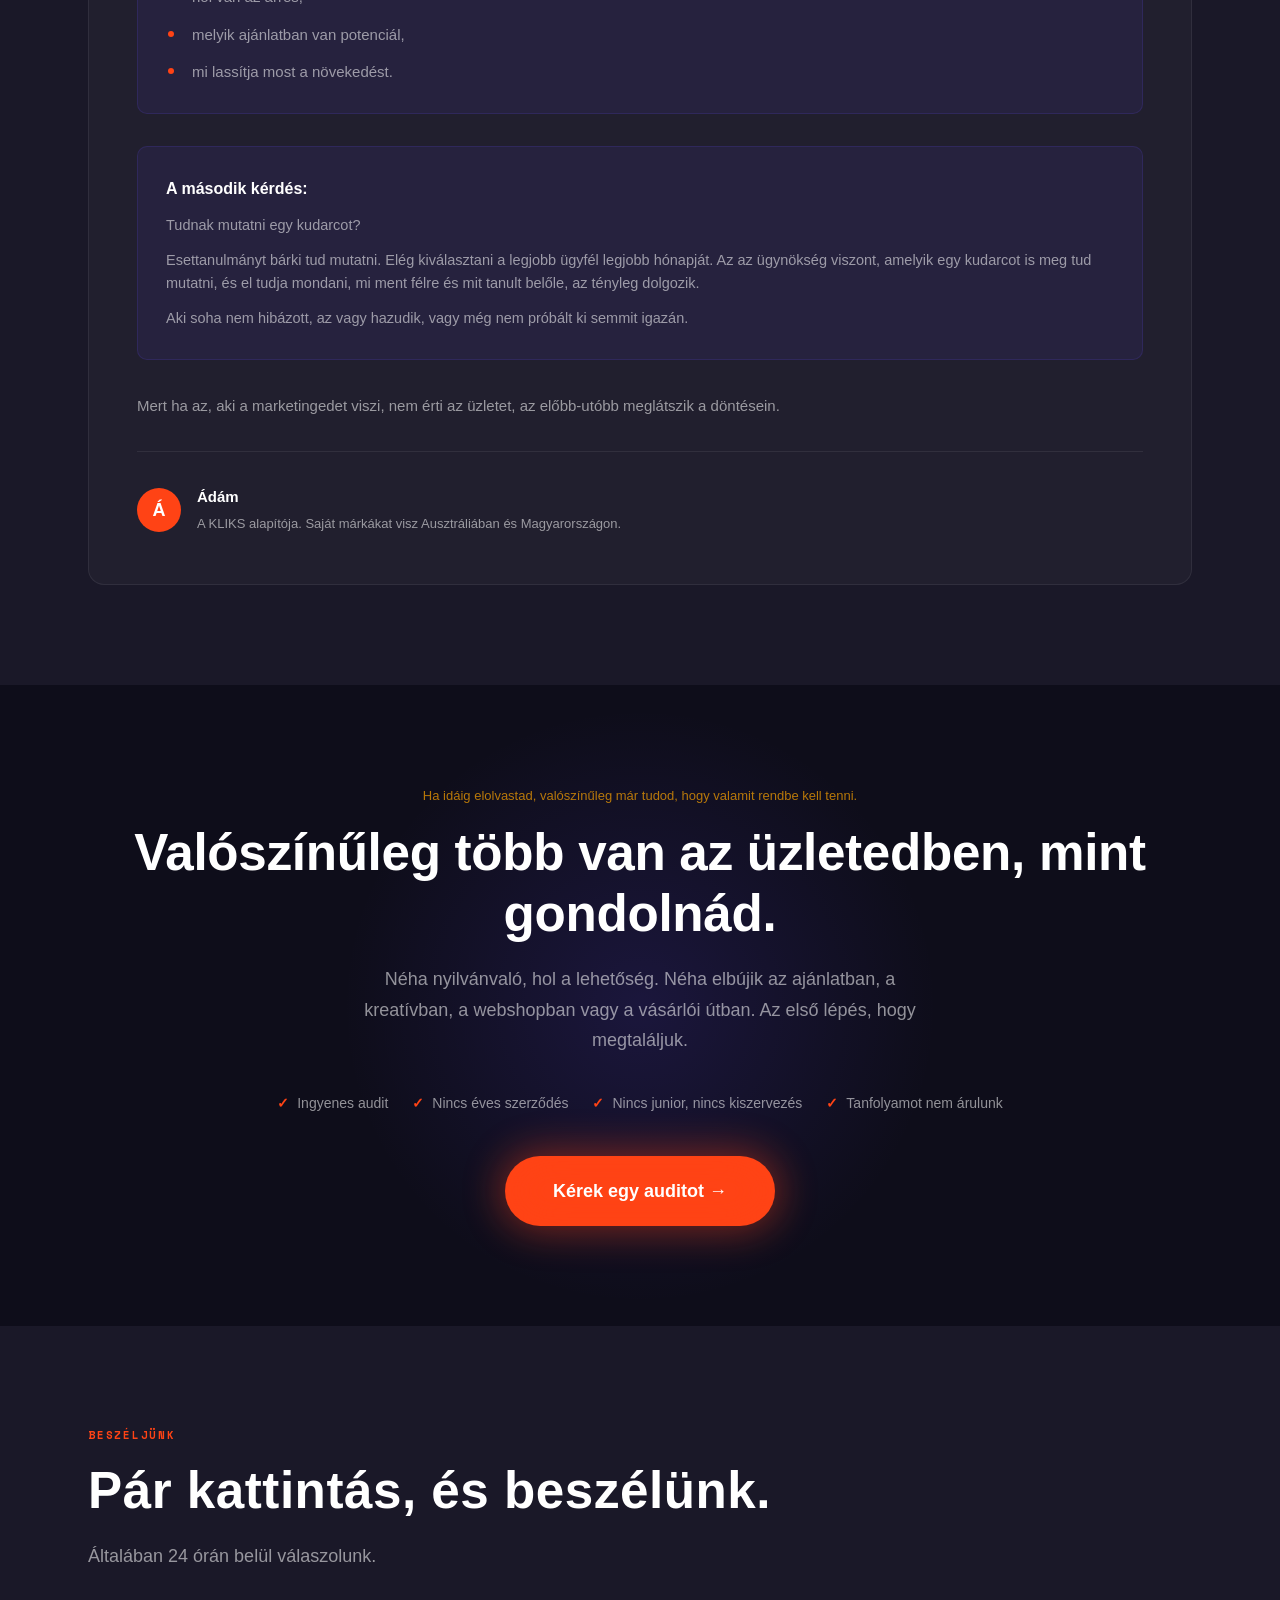
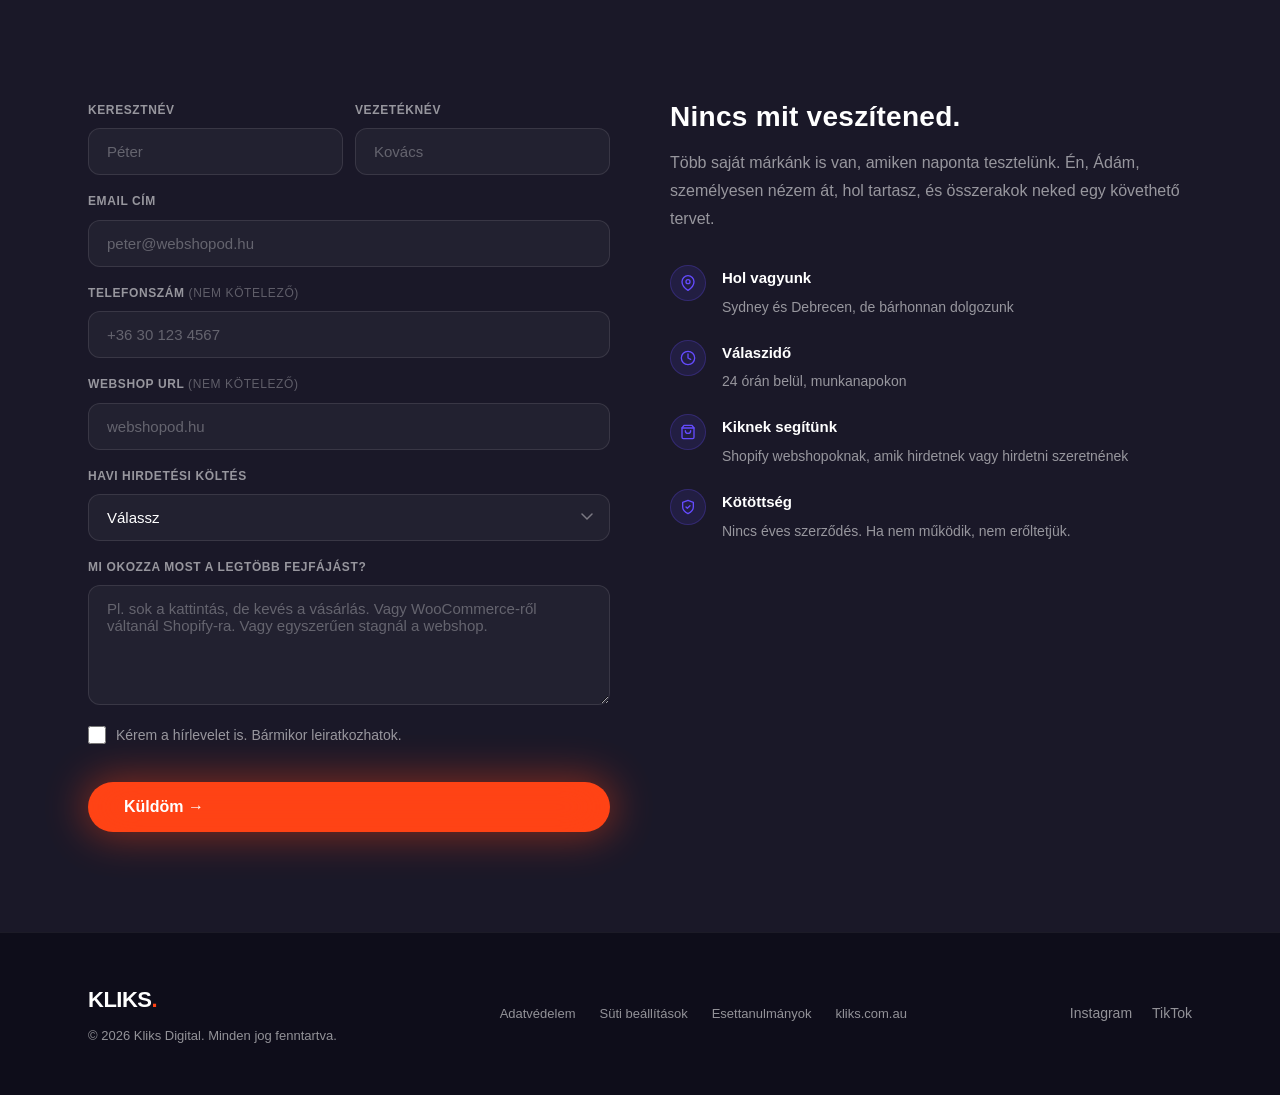
==== commit 81553ead: "privacy: self-host all assets, click-to-load Cal.eu, privacy page 1.1 Nothing third-party loads befo" ====
--- a/index.html
+++ b/index.html
@@ -2,8 +2,8 @@
 <html lang="hu">
 <head>
   <meta charset="UTF-8">
-  <link rel="icon" type="image/png" href="https://kliks.com.au/kliks-monogram-3A-solid.png">
-  <link rel="apple-touch-icon" href="https://kliks.com.au/kliks-monogram-3A-solid.png">
+  <link rel="icon" type="image/png" href="/img/kliks-monogram-180.png">
+  <link rel="apple-touch-icon" href="/img/kliks-monogram-180.png">
   <meta name="viewport" content="width=device-width, initial-scale=1.0">
   <title>Webshop marketing és Shopify fejlesztés | Kliks Digital</title>
   <meta name="description" content="Marketingtanács attól, aki a saját márkáit is építi. Kreatív, hirdetés, Shopify és visszatérő vásárlók egy rendszerben.">
@@ -12,10 +12,8 @@
   <meta property="og:title" content="Webshop marketing és Shopify fejlesztés | Kliks Digital">
   <meta property="og:description" content="Marketingtanács attól, aki a saját márkáit is építi. Kreatív, hirdetés, Shopify és visszatérő vásárlók egy rendszerben.">
   <meta property="og:url" content="https://kliks.hu/">
-  <meta property="og:image" content="https://kliks.com.au/kliks-monogram-3A-solid.png">
-  <link rel="preconnect" href="https://api.fontshare.com">
-  <link href="https://api.fontshare.com/v2/css?f[]=clash-display@400,500,600,700&display=swap" rel="stylesheet">
-  <link href="https://api.fontshare.com/v2/css?f[]=satoshi@400,500,700&display=swap" rel="stylesheet">
+  <meta property="og:image" content="https://kliks.hu/img/kliks-monogram.png">
+  <link href="/fonts/fontshare.css" rel="stylesheet">
   <link href="/fonts/space-mono.css" rel="stylesheet">
 
   <script type="application/ld+json">
@@ -32,11 +30,11 @@
         "url": "https://kliks.hu/",
         "logo": {
           "@type": "ImageObject",
-          "url": "https://kliks.com.au/kliks-monogram-3A-solid.png",
+          "url": "https://kliks.hu/img/kliks-monogram.png",
           "width": 1080,
           "height": 1080
         },
-        "image": "https://cdn.shopify.com/s/files/1/0733/0693/1363/files/adam-ads.gif?v=1776520792",
+        "image": "https://kliks.hu/img/founder-poster.webp",
         "description": "Shopify növekedési partner magyar webshopoknak: kreatív, hirdetés, Shopify és visszatérő vásárlók.",
         "founder": {
           "@type": "Person",
@@ -764,7 +762,7 @@
       border: 1px solid rgba(204,255,0,0.25);
       box-shadow: 0 0 40px rgba(204,255,0,0.08);
     }
-    .about-photo-wrap img { width: 100%; height: 100%; object-fit: cover; border-radius: 12px; pointer-events: none; }
+    .about-photo-wrap img, .about-photo-wrap video { display: block; width: 100%; height: 100%; object-fit: cover; border-radius: 12px; pointer-events: none; }
     .about-photo-label {
       position: absolute;
       bottom: 0; left: 0; right: 0;
@@ -1345,22 +1343,22 @@
   <p class="marquee-label">Márkák, amikkel dolgoztunk, vagy amiket mi magunk építettünk</p>
   <div class="marquee-track">
     <div class="marquee-inner">
-      <div class="marquee-logo"><img src="https://res.cloudinary.com/dfgyuhf8k/image/upload/q_auto,h_240/v1794277047/TapetaBarlang-logo-mono-ink_s1k77e.png" alt="TapétaBarlang" style="height:76px;"></div>
-      <div class="marquee-logo"><img src="https://res.cloudinary.com/dfgyuhf8k/image/upload/q_auto/v1776944284/bragster-logo.png" alt="Bragster"></div>
-      <div class="marquee-logo"><img src="https://res.cloudinary.com/dfgyuhf8k/image/upload/q_auto/v1776944284/reset-logo.png" alt="Reset"></div>
-      <div class="marquee-logo"><img src="https://res.cloudinary.com/dfgyuhf8k/image/upload/q_auto/v1776944283/tch-logo.png" alt="TCH"></div>
-      <div class="marquee-logo"><img src="https://res.cloudinary.com/dfgyuhf8k/image/upload/q_auto/v1776943860/Sketcha_Logo.png" alt="Sketcha"></div>
-      <div class="marquee-logo"><img src="https://res.cloudinary.com/dfgyuhf8k/image/upload/q_auto/v1776943860/pupcases_logo.png" alt="Pupcases"></div>
-      <div class="marquee-logo"><img src="https://res.cloudinary.com/dfgyuhf8k/image/upload/q_auto/v1776943860/the-billion-roses.png" alt="The Billion Roses"></div>
-      <div class="marquee-logo"><img src="https://res.cloudinary.com/dfgyuhf8k/image/upload/q_auto/v1776943860/bloom-de-luxe.png" alt="Bloom de Luxe"></div>
-      <div class="marquee-logo"><img src="https://res.cloudinary.com/dfgyuhf8k/image/upload/q_auto,h_240/v1794277047/TapetaBarlang-logo-mono-ink_s1k77e.png" alt="TapétaBarlang" style="height:76px;"></div>
-      <div class="marquee-logo"><img src="https://res.cloudinary.com/dfgyuhf8k/image/upload/q_auto/v1776944284/bragster-logo.png" alt="Bragster"></div>
-      <div class="marquee-logo"><img src="https://res.cloudinary.com/dfgyuhf8k/image/upload/q_auto/v1776944284/reset-logo.png" alt="Reset"></div>
-      <div class="marquee-logo"><img src="https://res.cloudinary.com/dfgyuhf8k/image/upload/q_auto/v1776944283/tch-logo.png" alt="TCH"></div>
-      <div class="marquee-logo"><img src="https://res.cloudinary.com/dfgyuhf8k/image/upload/q_auto/v1776943860/Sketcha_Logo.png" alt="Sketcha"></div>
-      <div class="marquee-logo"><img src="https://res.cloudinary.com/dfgyuhf8k/image/upload/q_auto/v1776943860/pupcases_logo.png" alt="Pupcases"></div>
-      <div class="marquee-logo"><img src="https://res.cloudinary.com/dfgyuhf8k/image/upload/q_auto/v1776943860/the-billion-roses.png" alt="The Billion Roses"></div>
-      <div class="marquee-logo"><img src="https://res.cloudinary.com/dfgyuhf8k/image/upload/q_auto/v1776943860/bloom-de-luxe.png" alt="Bloom de Luxe"></div>
+      <div class="marquee-logo"><img src="/img/logos/tapetabarlang-mono.png" alt="TapétaBarlang" style="height:76px;"></div>
+      <div class="marquee-logo"><img src="/img/logos/bragster.png" alt="Bragster"></div>
+      <div class="marquee-logo"><img src="/img/logos/reset.png" alt="Reset"></div>
+      <div class="marquee-logo"><img src="/img/logos/tch.png" alt="TCH"></div>
+      <div class="marquee-logo"><img src="/img/logos/sketcha.png" alt="Sketcha"></div>
+      <div class="marquee-logo"><img src="/img/logos/pupcases.png" alt="Pupcases"></div>
+      <div class="marquee-logo"><img src="/img/logos/the-billion-roses.png" alt="The Billion Roses"></div>
+      <div class="marquee-logo"><img src="/img/logos/bloom-de-luxe.png" alt="Bloom de Luxe"></div>
+      <div class="marquee-logo"><img src="/img/logos/tapetabarlang-mono.png" alt="TapétaBarlang" style="height:76px;"></div>
+      <div class="marquee-logo"><img src="/img/logos/bragster.png" alt="Bragster"></div>
+      <div class="marquee-logo"><img src="/img/logos/reset.png" alt="Reset"></div>
+      <div class="marquee-logo"><img src="/img/logos/tch.png" alt="TCH"></div>
+      <div class="marquee-logo"><img src="/img/logos/sketcha.png" alt="Sketcha"></div>
+      <div class="marquee-logo"><img src="/img/logos/pupcases.png" alt="Pupcases"></div>
+      <div class="marquee-logo"><img src="/img/logos/the-billion-roses.png" alt="The Billion Roses"></div>
+      <div class="marquee-logo"><img src="/img/logos/bloom-de-luxe.png" alt="Bloom de Luxe"></div>
     </div>
   </div>
 </div>
@@ -1435,13 +1433,13 @@
 
     <div class="results-grid">
       <div class="card result-card fade-up">
-        <div class="case-logo"><img src="https://res.cloudinary.com/dfgyuhf8k/image/upload/q_auto,h_240/v1794277046/TapetaBarlang-logo-dark-bg_acqdui.png" alt="TapétaBarlang" style="height:80px;filter:none;opacity:1;"></div>
+        <div class="case-logo"><img src="/img/logos/tapetabarlang-dark.png" alt="TapétaBarlang" style="height:80px;filter:none;opacity:1;"></div>
         <div class="metric-name">Ügyfél &middot; Arculat &middot; Egyedi Shopify &middot; AI</div>
         <div class="metric-label">TapétaBarlang</div>
         <p>Teljes arculatváltás és teljesen egyedi Shopify fejlesztés egy debreceni tapéta webáruháznak, egyetlen sablonelem nélkül. A teljes termékkínálatot átköltöztettük Shoprenterről Shopify-ra, a termékoldalakra pedig saját fejlesztésű, AI alapú vizualizálót építettünk, ami egyedi módon adja vissza a tapéták megjelenését és minőségét.</p>
       </div>
       <div class="card result-card fade-up">
-        <div class="case-logo"><img src="https://res.cloudinary.com/dfgyuhf8k/image/upload/q_auto/v1776943860/pupcases_logo.png" alt="Pupcases" style="height:36px;"></div>
+        <div class="case-logo"><img src="/img/logos/pupcases.png" alt="Pupcases" style="height:36px;"></div>
         <div class="metric-name">Saját márka</div>
         <div class="metric-label">Pupcases</div>
         <p>A saját márkánk: kézzel rajzolt kutyaportrés telefontokok. Nulláról terveztük és építettük, az eredeti sablonból semmi nem maradt. Egyedi termékoldal, saját design rendszer, és egy magazinszerű áruház, ami azokat is vásárlóvá alakítja, akik most hallanak először a márkáról. Mindent mi csináltunk: theme, szövegek, email automatizmusok, SEO tartalom és minden döntés, ami a vásárlást segíti.</p>
@@ -1459,7 +1457,8 @@
     <span class="section-label fade-up">Miért a KLIKS</span>
     <div class="about-grid">
       <div class="about-photo-wrap fade-up">
-        <img src="https://cdn.shopify.com/s/files/1/0733/0693/1363/files/adam-ads.gif?v=1776520792" alt="Nagy Ádám, a KLIKS alapítója">
+        <video id="founderVideo" src="/img/founder.mp4" poster="/img/founder-poster.webp" autoplay muted loop playsinline aria-label="Nagy Ádám, a KLIKS alapítója"></video>
+        <script>if (window.matchMedia('(prefers-reduced-motion: reduce)').matches) { var fv = document.getElementById('founderVideo'); fv.removeAttribute('autoplay'); fv.pause(); }</script>
         <div class="about-photo-label">
           <strong>Nagy Ádám</strong>
           <span>A KLIKS alapítója</span>
@@ -1864,15 +1863,10 @@
       return;
     }
 
-    var tracking = [sendToKlaviyo(lead)];
-    if (lead.newsletter && window.kliksEvent) {
-      tracking.push(window.kliksEvent('generate_lead', {
-        form_id: 'newsletter',
-        event_category: 'Newsletter',
-        event_label: 'Newsletter Signup'
-      }));
-    }
-    await Promise.all(tracking);
+    // GA4 holds events for a few seconds before sending, so the redirect would drop
+    // them; /koszonjuk sends generate_lead (and sign_up if ticked) once, then clears the flag.
+    try { sessionStorage.setItem('kliks_lead', lead.newsletter ? 'contact+newsletter' : 'contact'); } catch (e) {}
+    await sendToKlaviyo(lead);
     window.location.href = '/koszonjuk';
   });
 </script>
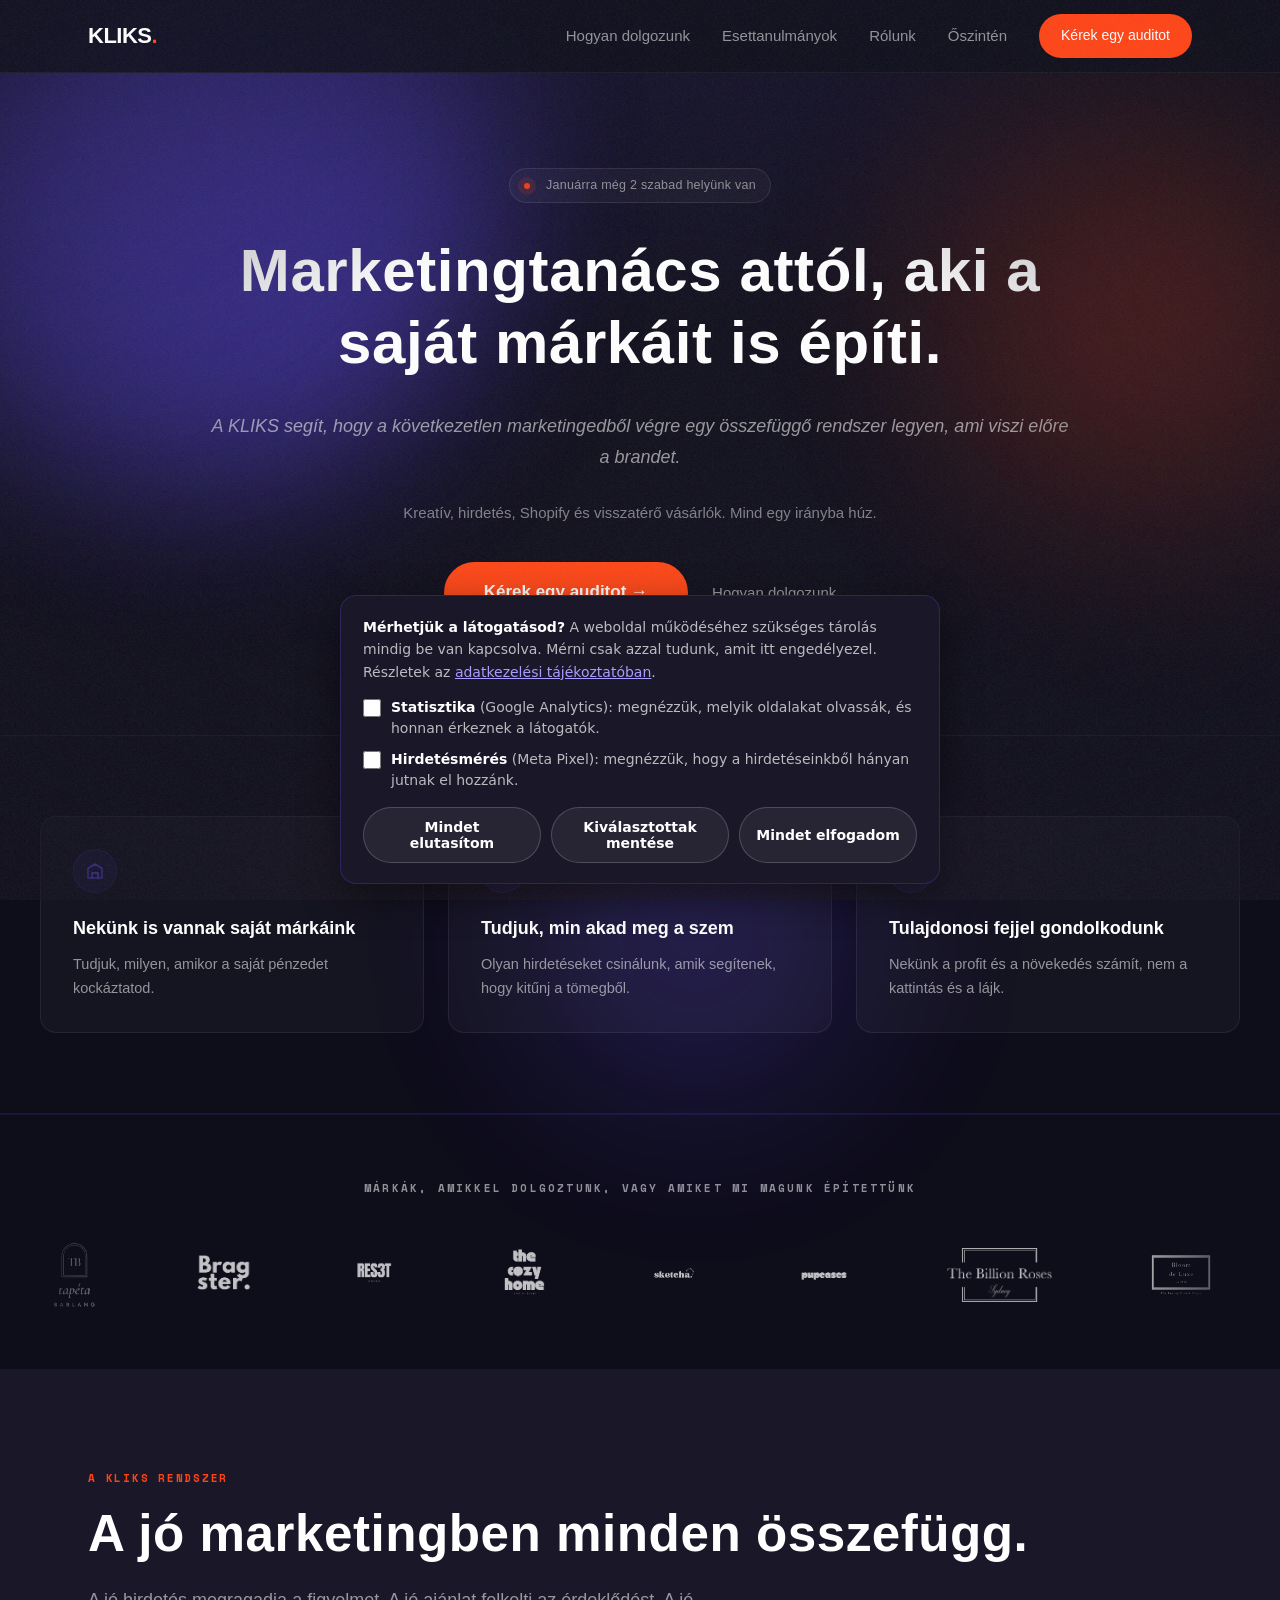
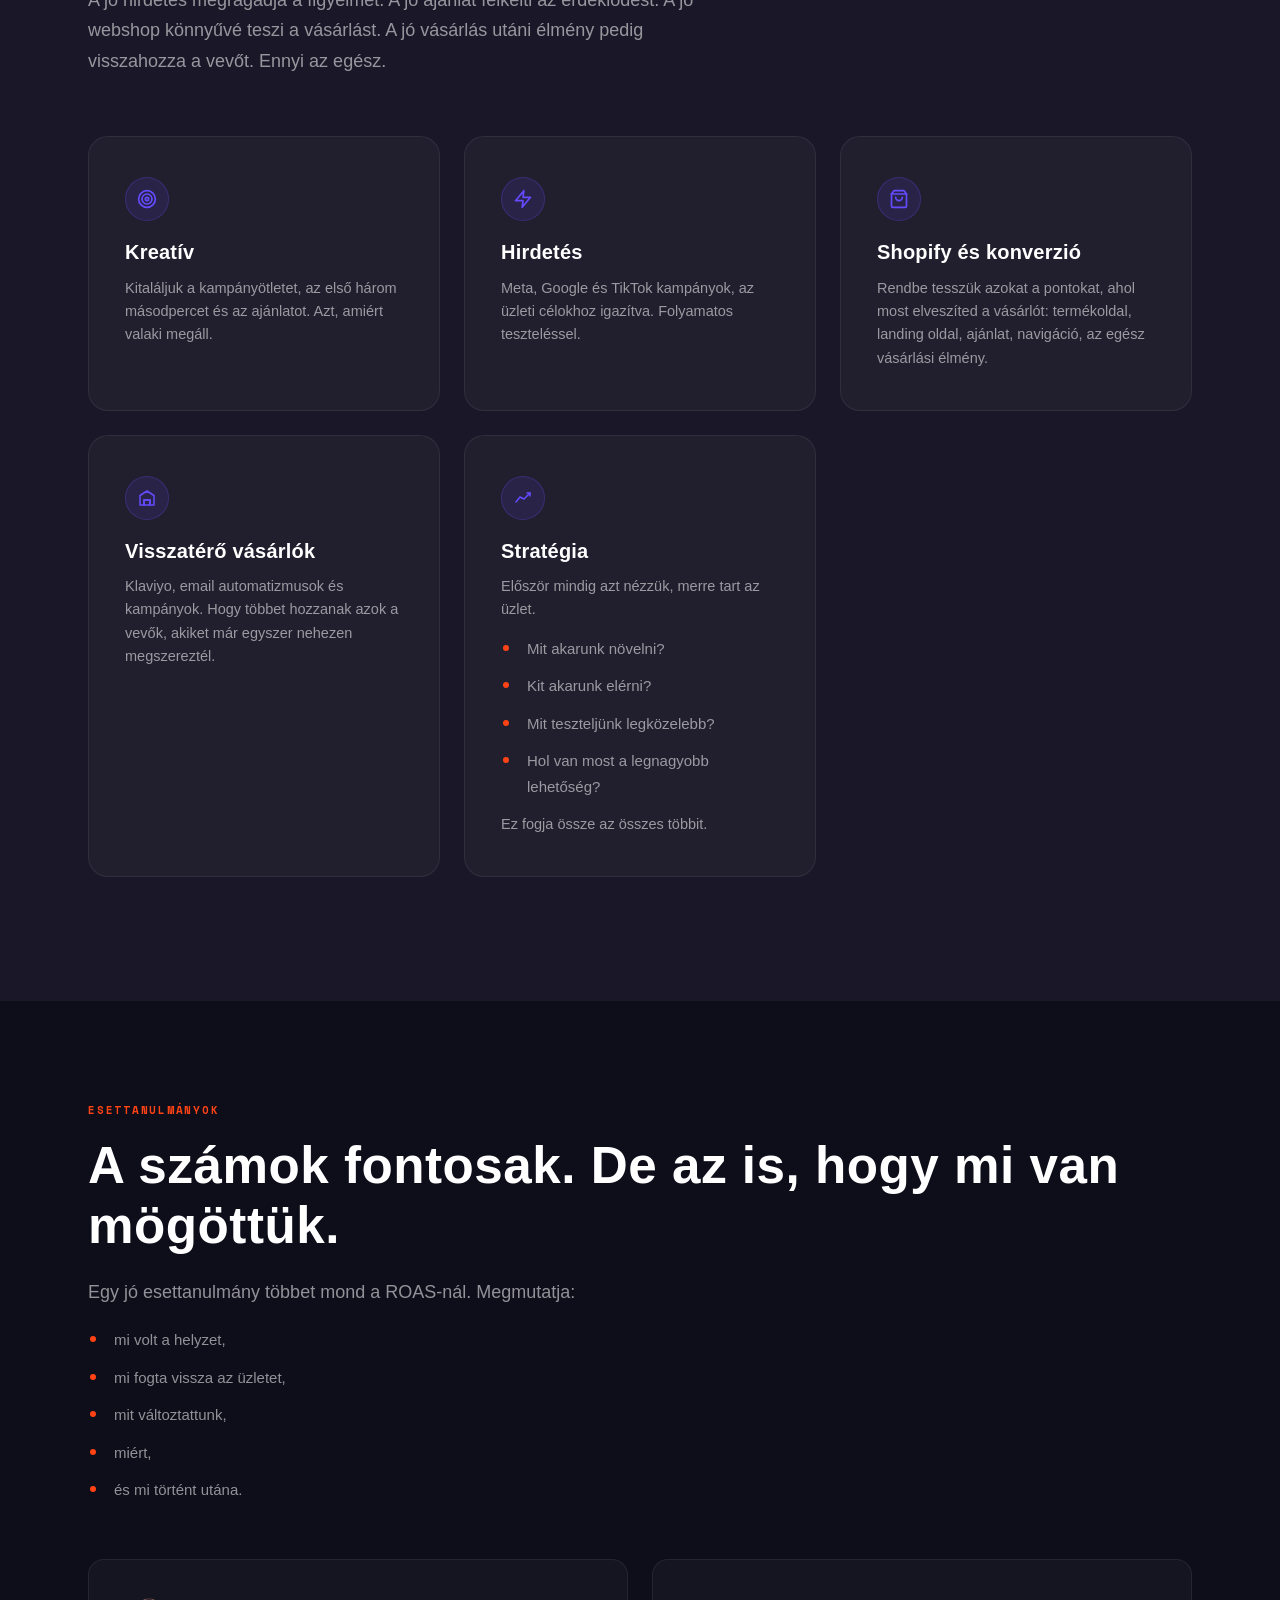
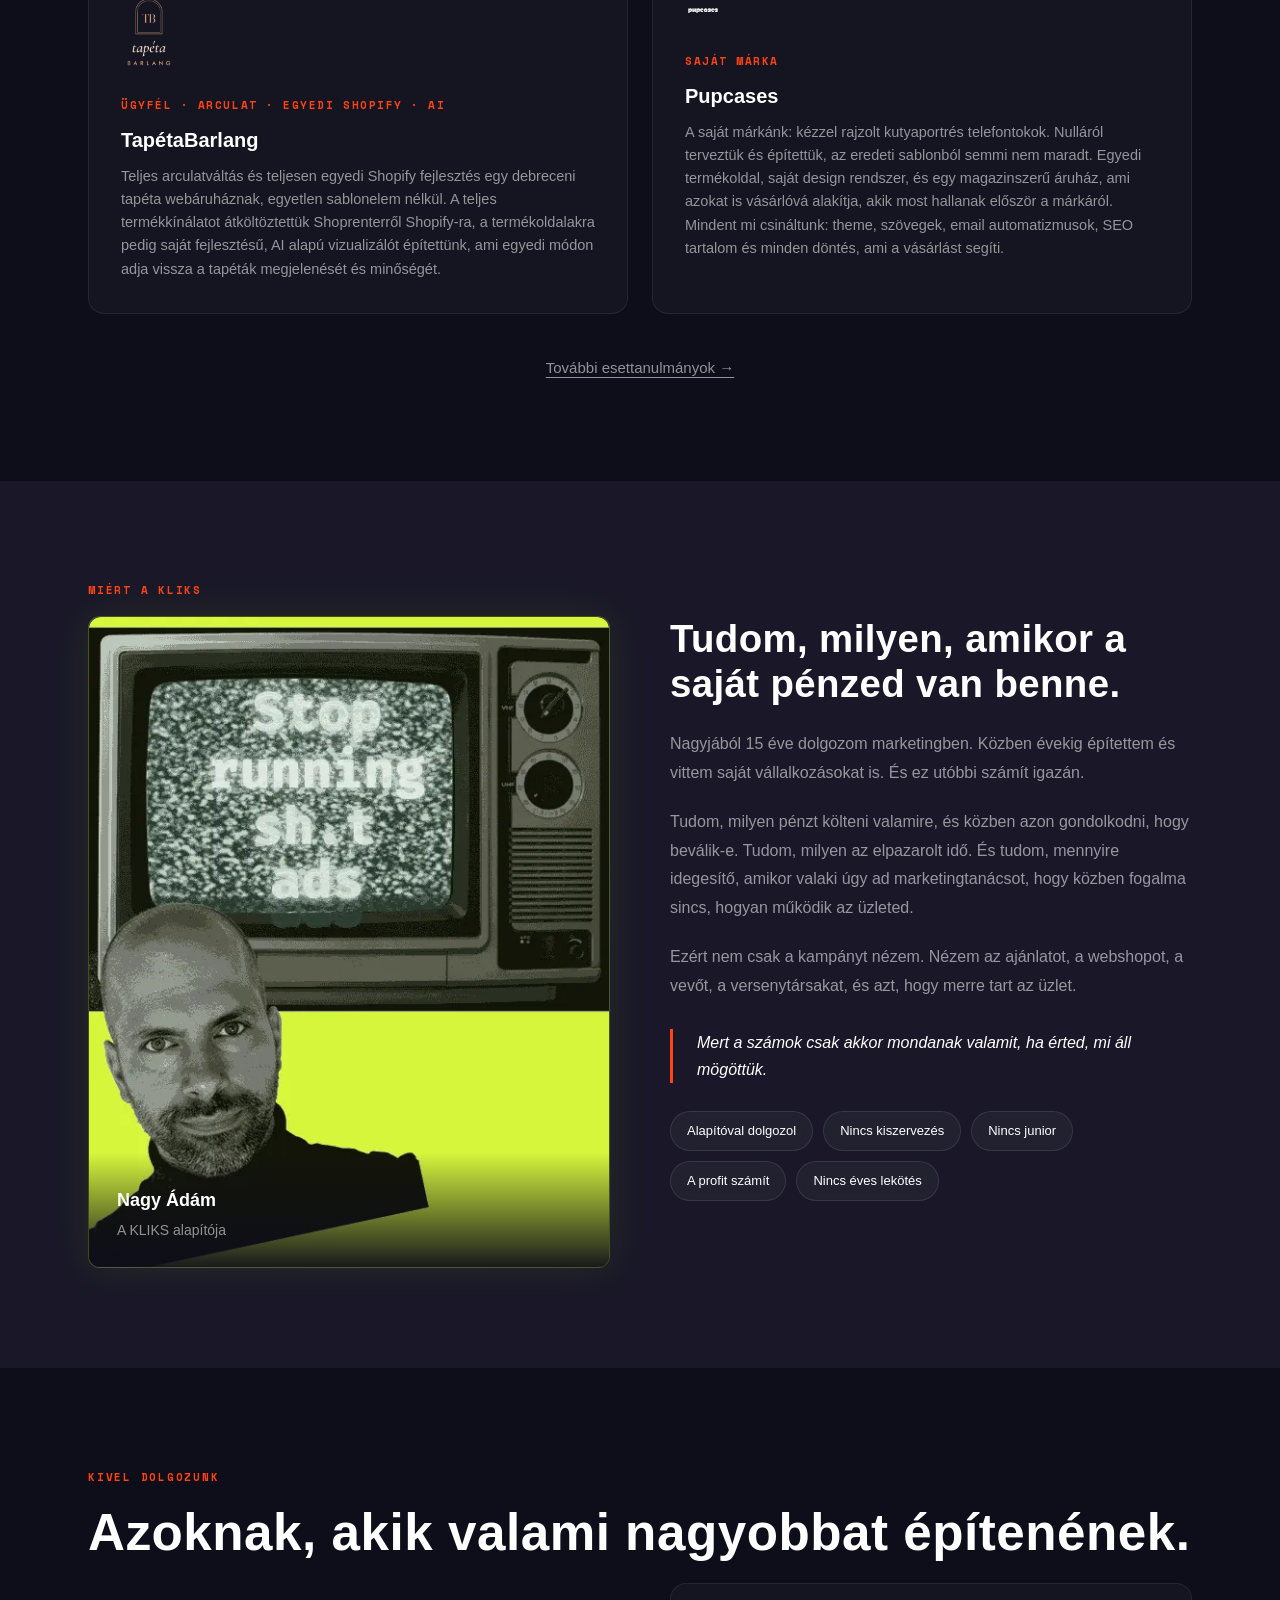
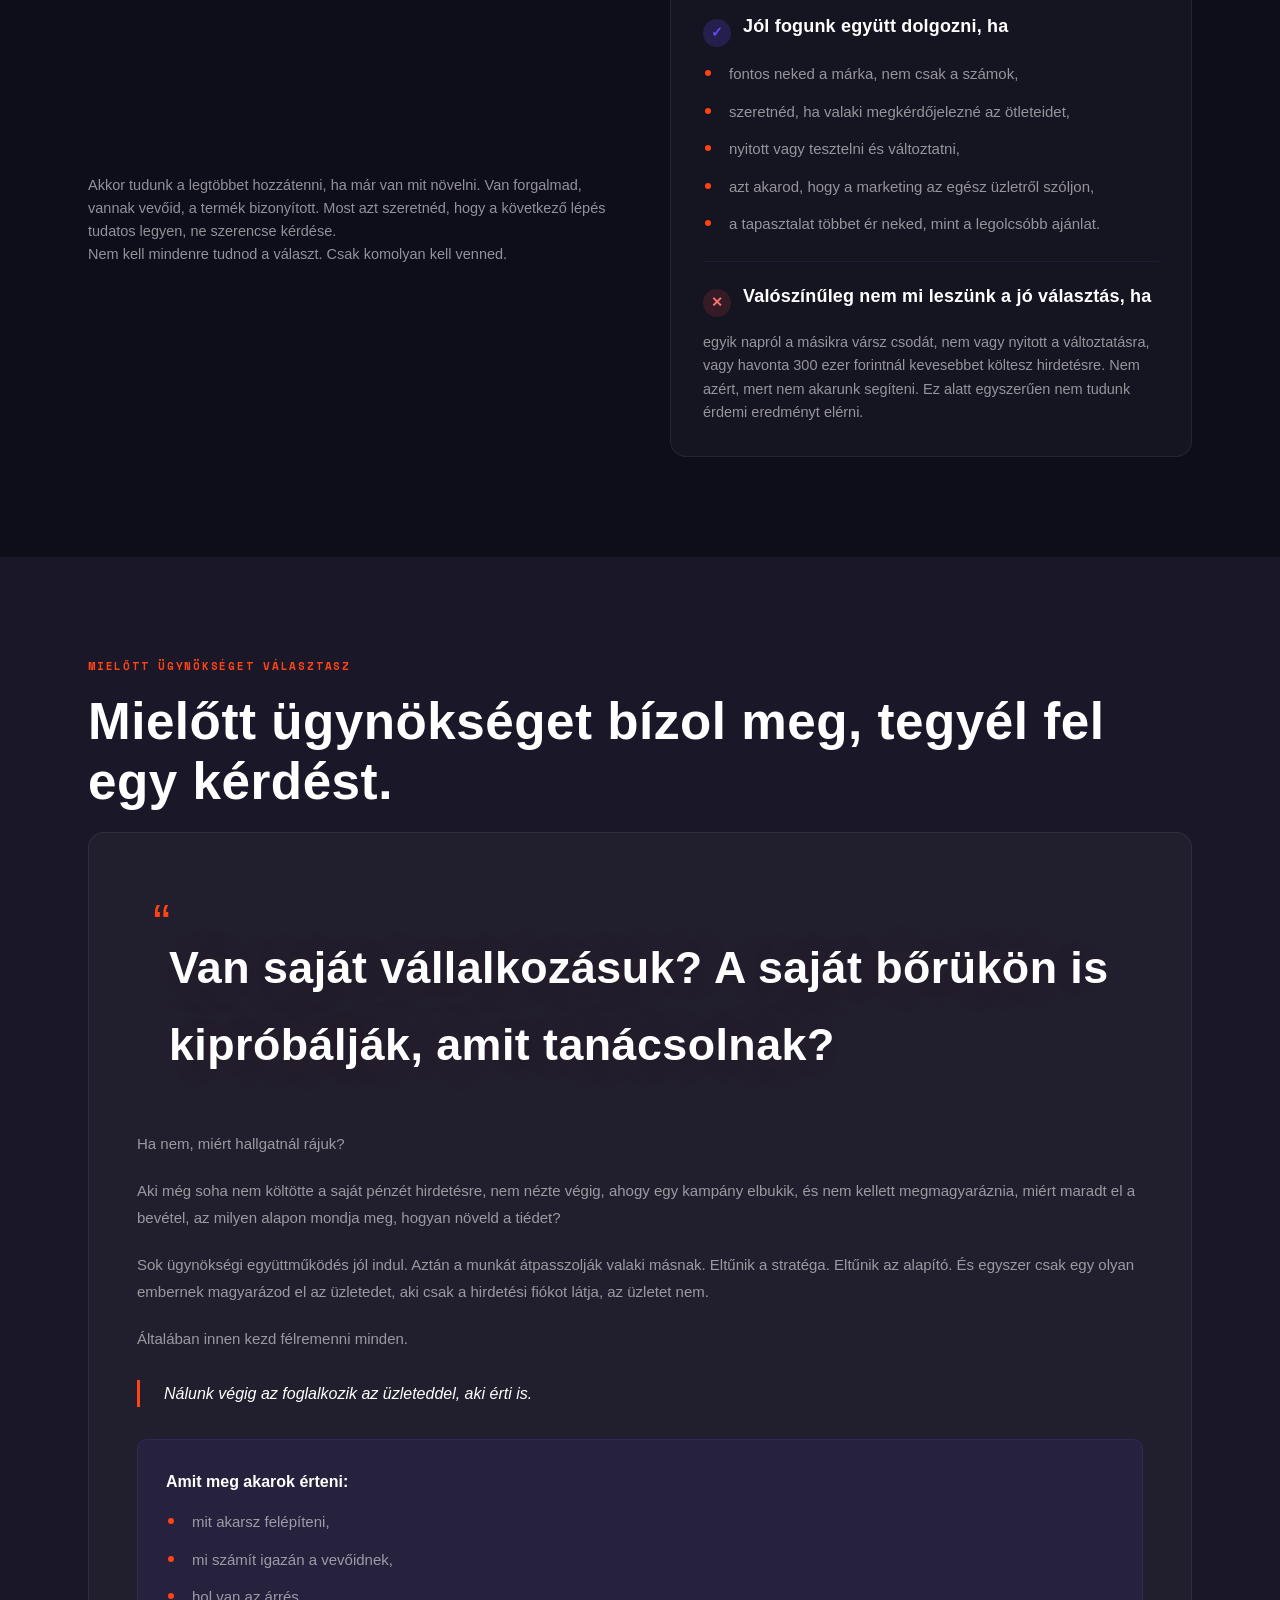
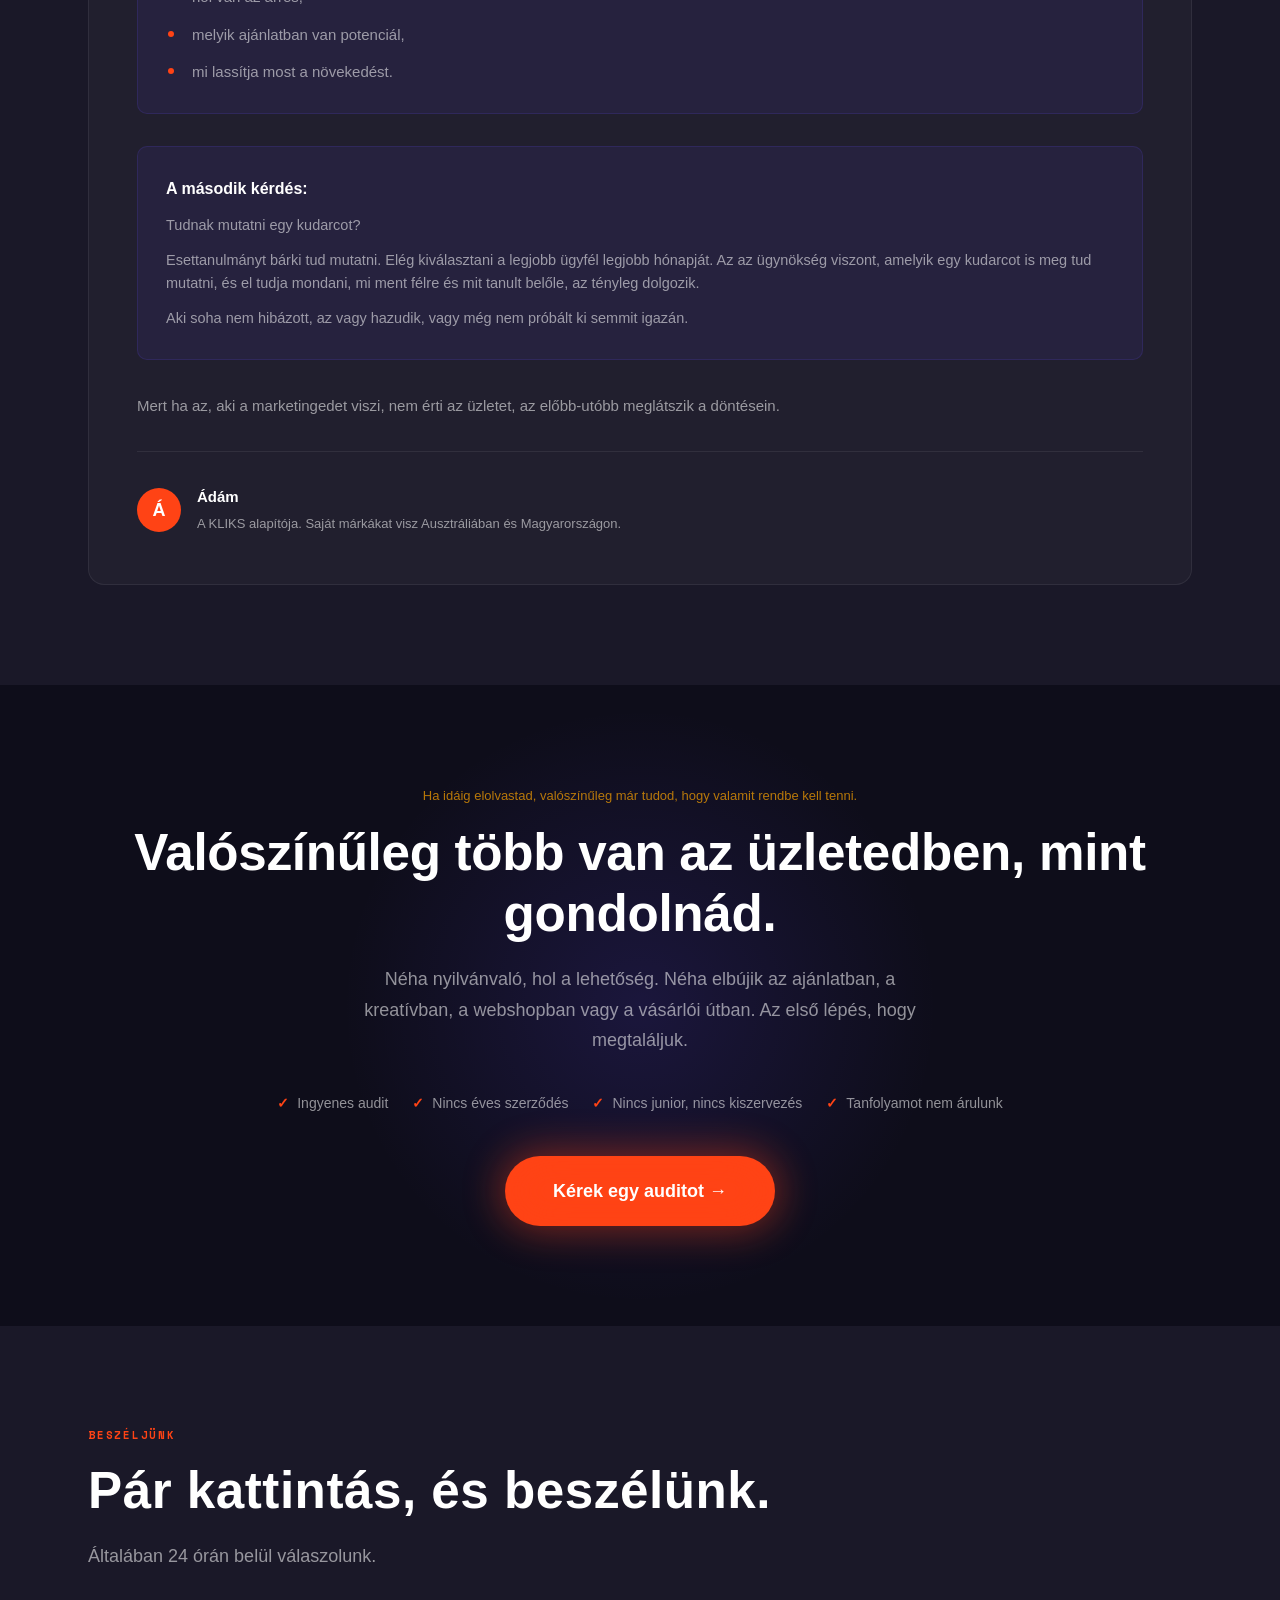
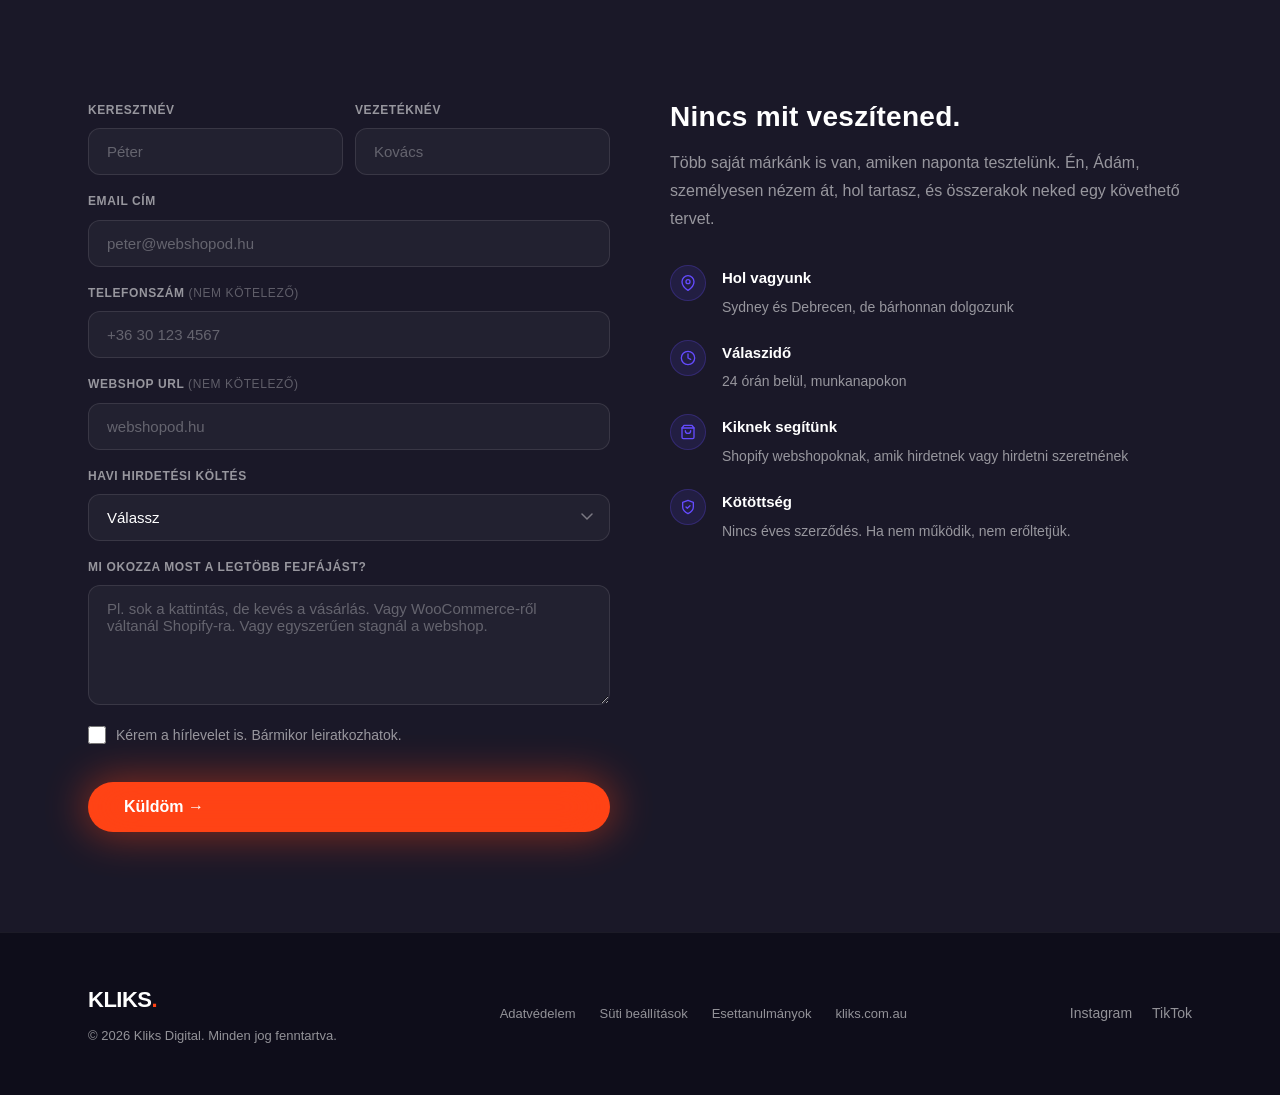
==== commit 5e938f34: "founder video: start from script, role img for its label Fixes the two validator findings (autoplay " ====
--- a/index.html
+++ b/index.html
@@ -1457,8 +1457,8 @@
     <span class="section-label fade-up">Miért a KLIKS</span>
     <div class="about-grid">
       <div class="about-photo-wrap fade-up">
-        <video id="founderVideo" src="/img/founder.mp4" poster="/img/founder-poster.webp" autoplay muted loop playsinline aria-label="Nagy Ádám, a KLIKS alapítója"></video>
-        <script>if (window.matchMedia('(prefers-reduced-motion: reduce)').matches) { var fv = document.getElementById('founderVideo'); fv.removeAttribute('autoplay'); fv.pause(); }</script>
+        <video id="founderVideo" src="/img/founder.mp4" poster="/img/founder-poster.webp" muted loop playsinline role="img" aria-label="Nagy Ádám, a KLIKS alapítója"></video>
+        <script>if (!window.matchMedia('(prefers-reduced-motion: reduce)').matches) { var fv = document.getElementById('founderVideo'); fv.muted = true; fv.play().catch(function () {}); }</script>
         <div class="about-photo-label">
           <strong>Nagy Ádám</strong>
           <span>A KLIKS alapítója</span>
